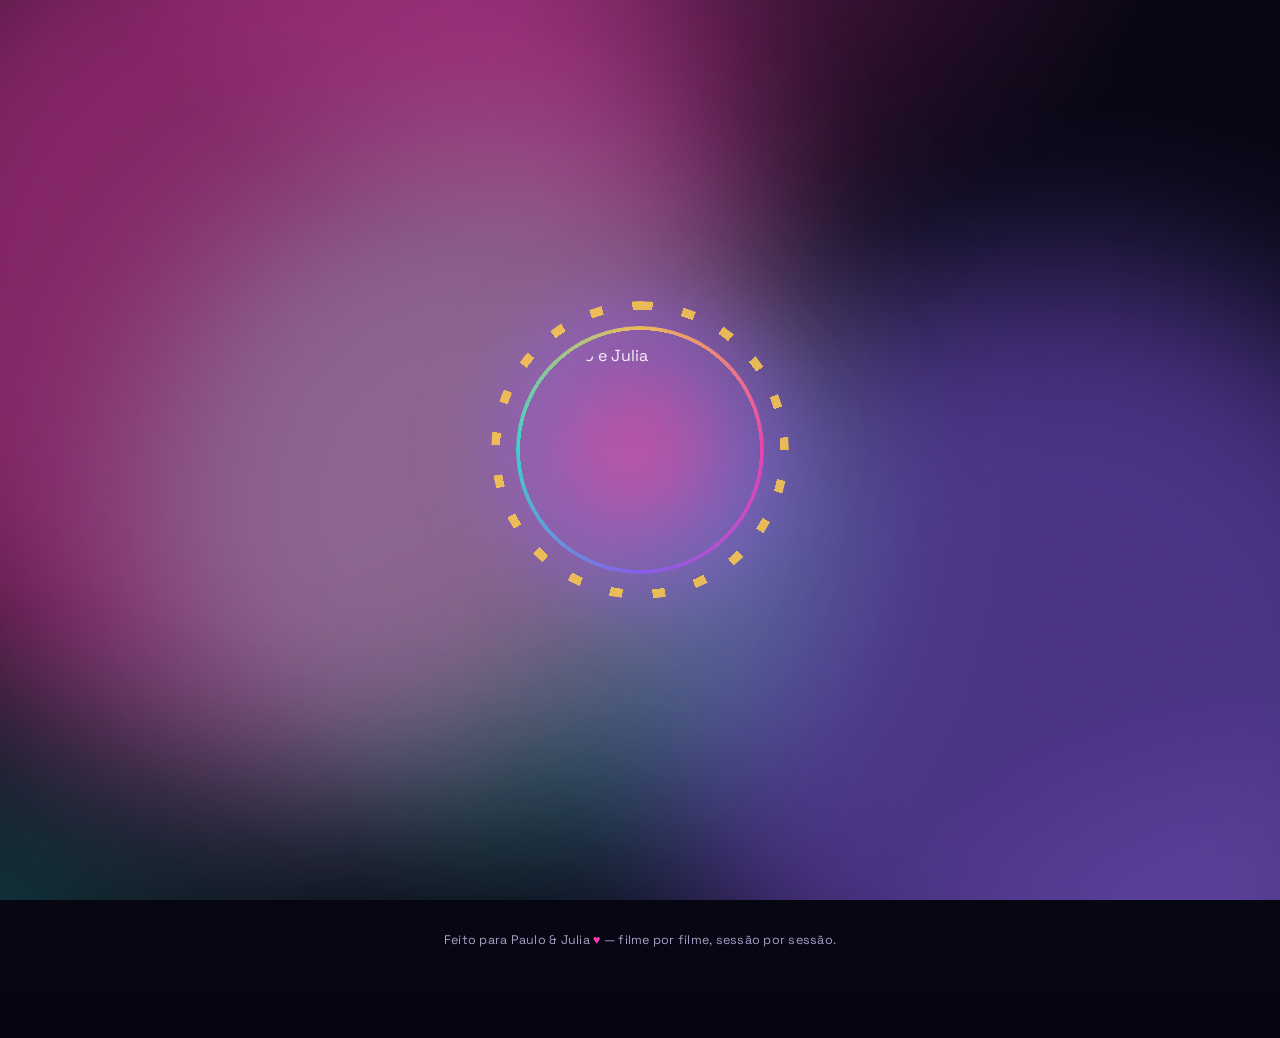
==== index.html @ 5d0167bd "Corrigir capa que nao aparecia na roleta da Nossa lista A roleta do "Nossa lista" (watchlist) nunca " ====
<!DOCTYPE html>
<html lang="pt-BR">
<head>
<meta charset="UTF-8">
<meta name="viewport" content="width=device-width, initial-scale=1.0, maximum-scale=1">
<title>Paulo & Julia — Diário de Cinema</title>
<meta name="apple-mobile-web-app-capable" content="yes">
<meta name="apple-mobile-web-app-status-bar-style" content="black-translucent">
<meta name="apple-mobile-web-app-title" content="Cinema P&J">
<meta name="mobile-web-app-capable" content="yes">
<meta name="theme-color" content="#060512">
<link rel="apple-touch-icon" href="icon.png">
<link rel="icon" type="image/png" href="icon.png">
<link rel="manifest" href="manifest.json">
<link rel="preconnect" href="https://fonts.googleapis.com">
<link rel="preconnect" href="https://fonts.gstatic.com" crossorigin>
<link href="https://fonts.googleapis.com/css2?family=Unbounded:wght@400;600;700;800;900&family=Space+Grotesk:wght@400;500;600;700&display=swap" rel="stylesheet">
<link rel="stylesheet" href="style.css?v=9">
</head>
<body>

<svg style="display:none" aria-hidden="true">
<defs>
<symbol id="i-book-open" viewBox="0 0 24 24">
  <path d="M12 5v16" />
  <path d="M20.001 19A2 2 0 0022 17V5a2 2 0 00-1.999-2L16 3.002A5 5 0 0012 5a5 5 0 00-4-2H4a2 2 0 00-2 2v12a2 2 0 001.999 2H8a5 5 0 014 2 5 5 0 014-2z" />
</symbol>
<symbol id="i-camera" viewBox="0 0 24 24">
  <path d="M13.997 4a2 2 0 0 1 1.76 1.05l.486.9A2 2 0 0 0 18.003 7H20a2 2 0 0 1 2 2v9a2 2 0 0 1-2 2H4a2 2 0 0 1-2-2V9a2 2 0 0 1 2-2h1.997a2 2 0 0 0 1.759-1.048l.489-.904A2 2 0 0 1 10.004 4z" />
  <circle cx="12" cy="13" r="3" />
</symbol>
<symbol id="i-check" viewBox="0 0 24 24">
  <path d="M20 6 9 17l-5-5" />
</symbol>
<symbol id="i-clapperboard" viewBox="0 0 24 24">
  <path d="m12.296 3.464 3.02 3.956" />
  <path d="M20.2 6 3 11l-.9-2.4c-.3-1.1.3-2.2 1.3-2.5l13.5-4c1.1-.3 2.2.3 2.5 1.3z" />
  <path d="M3 11h18v8a2 2 0 0 1-2 2H5a2 2 0 0 1-2-2z" />
  <path d="m6.18 5.276 3.1 3.899" />
</symbol>
<symbol id="i-cloud-off" viewBox="0 0 24 24">
  <path d="M10.94 5.274A7 7 0 0 1 15.71 10h1.79a4.5 4.5 0 0 1 4.222 6.057" />
  <path d="M18.796 18.81A4.5 4.5 0 0 1 17.5 19H9A7 7 0 0 1 5.79 5.78" />
  <path d="m2 2 20 20" />
</symbol>
<symbol id="i-cloud" viewBox="0 0 24 24">
  <path d="M17.5 19H9a7 7 0 1 1 6.71-9h1.79a4.5 4.5 0 1 1 0 9Z" />
</symbol>
<symbol id="i-compass" viewBox="0 0 24 24">
  <circle cx="12" cy="12" r="10" />
  <path d="m16.24 7.76-1.804 5.411a2 2 0 0 1-1.265 1.265L7.76 16.24l1.804-5.411a2 2 0 0 1 1.265-1.265z" />
</symbol>
<symbol id="i-dices" viewBox="0 0 24 24">
  <rect width="12" height="12" x="2" y="10" rx="2" ry="2" />
  <path d="m17.92 14 3.5-3.5a2.24 2.24 0 0 0 0-3l-5-4.92a2.24 2.24 0 0 0-3 0L10 6" />
  <path d="M6 18h.01" />
  <path d="M10 14h.01" />
  <path d="M15 6h.01" />
  <path d="M18 9h.01" />
</symbol>
<symbol id="i-drama" viewBox="0 0 24 24">
  <path d="M10 11h.01" />
  <path d="M14 6h.01" />
  <path d="M18 6h.01" />
  <path d="M6.5 13.1h.01" />
  <path d="M22 5c0 9-4 12-6 12s-6-3-6-12c0-2 2-3 6-3s6 1 6 3" />
  <path d="M17.4 9.9c-.8.8-2 .8-2.8 0" />
  <path d="M10.1 7.1C9 7.2 7.7 7.7 6 8.6c-3.5 2-4.7 3.9-3.7 5.6 4.5 7.8 9.5 8.4 11.2 7.4.9-.5 1.9-2.1 1.9-4.7" />
  <path d="M9.1 16.5c.3-1.1 1.4-1.7 2.4-1.4" />
</symbol>
<symbol id="i-eye" viewBox="0 0 24 24">
  <path d="M2.062 12.348a1 1 0 0 1 0-.696 10.75 10.75 0 0 1 19.876 0 1 1 0 0 1 0 .696 10.75 10.75 0 0 1-19.876 0" />
  <circle cx="12" cy="12" r="3" />
</symbol>
<symbol id="i-fingerprint" viewBox="0 0 24 24">
  <path d="M12 10a2 2 0 0 0-2 2c0 1.02-.1 2.51-.26 4" />
  <path d="M14 13.12c0 2.38 0 6.38-1 8.88" />
  <path d="M17.29 21.02c.12-.6.43-2.3.5-3.02" />
  <path d="M2 12a10 10 0 0 1 18-6" />
  <path d="M2 16h.01" />
  <path d="M21.8 16c.2-2 .131-5.354 0-6" />
  <path d="M5 19.5C5.5 18 6 15 6 12a6 6 0 0 1 .34-2" />
  <path d="M8.65 22c.21-.66.45-1.32.57-2" />
  <path d="M9 6.8a6 6 0 0 1 9 5.2v2" />
</symbol>
<symbol id="i-ghost" viewBox="0 0 24 24">
  <path d="M9 10h.01" />
  <path d="M15 10h.01" />
  <path d="M12 2a8 8 0 0 0-8 8v12l3-3 2.5 2.5L12 19l2.5 2.5L17 19l3 3V10a8 8 0 0 0-8-8z" />
</symbol>
<symbol id="i-heart" viewBox="0 0 24 24">
  <path d="M2 9.5a5.5 5.5 0 0 1 9.591-3.676.56.56 0 0 0 .818 0A5.49 5.49 0 0 1 22 9.5c0 2.29-1.5 4-3 5.5l-5.492 5.313a2 2 0 0 1-3 .019L5 15c-1.5-1.5-3-3.2-3-5.5" />
</symbol>
<symbol id="i-laugh" viewBox="0 0 24 24">
  <circle cx="12" cy="12" r="10" />
  <path d="M18 13a6 6 0 0 1-6 5 6 6 0 0 1-6-5h12Z" />
  <line x1="9" x2="9.01" y1="9" y2="9" />
  <line x1="15" x2="15.01" y1="9" y2="9" />
</symbol>
<symbol id="i-layout-grid" viewBox="0 0 24 24">
  <rect width="7" height="7" x="3" y="3" rx="1" />
  <rect width="7" height="7" x="14" y="3" rx="1" />
  <rect width="7" height="7" x="14" y="14" rx="1" />
  <rect width="7" height="7" x="3" y="14" rx="1" />
</symbol>
<symbol id="i-list" viewBox="0 0 24 24">
  <path d="M3 5h.01" />
  <path d="M3 12h.01" />
  <path d="M3 19h.01" />
  <path d="M8 5h13" />
  <path d="M8 12h13" />
  <path d="M8 19h13" />
</symbol>
<symbol id="i-music" viewBox="0 0 24 24">
  <path d="M9 18V5l12-2v13" />
  <circle cx="6" cy="18" r="3" />
  <circle cx="18" cy="16" r="3" />
</symbol>
<symbol id="i-notebook-pen" viewBox="0 0 24 24">
  <path d="M13.4 2H6a2 2 0 0 0-2 2v16a2 2 0 0 0 2 2h12a2 2 0 0 0 2-2v-7.4" />
  <path d="M2 6h4" />
  <path d="M2 10h4" />
  <path d="M2 14h4" />
  <path d="M2 18h4" />
  <path d="M21.378 5.626a1 1 0 1 0-3.004-3.004l-5.01 5.012a2 2 0 0 0-.506.854l-.837 2.87a.5.5 0 0 0 .62.62l2.87-.837a2 2 0 0 0 .854-.506z" />
</symbol>
<symbol id="i-palette" viewBox="0 0 24 24">
  <path d="M12 22a1 1 0 0 1 0-20 10 9 0 0 1 10 9 5 5 0 0 1-5 5h-2.25a1.75 1.75 0 0 0-1.4 2.8l.3.4a1.75 1.75 0 0 1-1.4 2.8z" />
  <circle cx="13.5" cy="6.5" r=".5" fill="currentColor" />
  <circle cx="17.5" cy="10.5" r=".5" fill="currentColor" />
  <circle cx="6.5" cy="12.5" r=".5" fill="currentColor" />
  <circle cx="8.5" cy="7.5" r=".5" fill="currentColor" />
</symbol>
<symbol id="i-pencil" viewBox="0 0 24 24">
  <path d="M21.174 6.812a1 1 0 0 0-3.986-3.987L3.842 16.174a2 2 0 0 0-.5.83l-1.321 4.352a.5.5 0 0 0 .623.622l4.353-1.32a2 2 0 0 0 .83-.497z" />
  <path d="m15 5 4 4" />
</symbol>
<symbol id="i-popcorn" viewBox="0 0 24 24">
  <path d="M18 8a2 2 0 0 0 0-4 2 2 0 0 0-4 0 2 2 0 0 0-4 0 2 2 0 0 0-4 0 2 2 0 0 0 0 4" />
  <path d="M10 22 9 8" />
  <path d="m14 22 1-14" />
  <path d="M20 8c.5 0 .9.4.8 1l-2.6 12c-.1.5-.7 1-1.2 1H7c-.6 0-1.1-.4-1.2-1L3.2 9c-.1-.6.3-1 .8-1Z" />
</symbol>
<symbol id="i-rocket" viewBox="0 0 24 24">
  <path d="M12 15v5s3.03-.55 4-2c1.08-1.62 0-5 0-5" />
  <path d="M4.5 16.5c-1.5 1.26-2 5-2 5s3.74-.5 5-2c.71-.84.7-2.13-.09-2.91a2.18 2.18 0 0 0-2.91-.09" />
  <path d="M9 12a22 22 0 0 1 2-3.95A12.88 12.88 0 0 1 22 2c0 2.72-.78 7.5-6 11a22.4 22.4 0 0 1-4 2z" />
  <path d="M9 12H4s.55-3.03 2-4c1.62-1.08 5 .05 5 .05" />
</symbol>
<symbol id="i-scale" viewBox="0 0 24 24">
  <path d="M12 3v18" />
  <path d="m19 8 3 8a5 5 0 0 1-6 0zV7" />
  <path d="M3 7h1a17 17 0 0 0 8-2 17 17 0 0 0 8 2h1" />
  <path d="m5 8 3 8a5 5 0 0 1-6 0zV7" />
  <path d="M7 21h10" />
</symbol>
<symbol id="i-shield" viewBox="0 0 24 24">
  <path d="M20 13c0 5-3.5 7.5-7.66 8.95a1 1 0 0 1-.67-.01C7.5 20.5 4 18 4 13V6a1 1 0 0 1 1-1c2 0 4.5-1.2 6.24-2.72a1.17 1.17 0 0 1 1.52 0C14.51 3.81 17 5 19 5a1 1 0 0 1 1 1z" />
</symbol>
<symbol id="i-sofa" viewBox="0 0 24 24">
  <path d="M20 9V6a2 2 0 0 0-2-2H6a2 2 0 0 0-2 2v3" />
  <path d="M2 16a2 2 0 0 0 2 2h16a2 2 0 0 0 2-2v-5a2 2 0 0 0-4 0v1.5a.5.5 0 0 1-.5.5h-11a.5.5 0 0 1-.5-.5V11a2 2 0 0 0-4 0z" />
  <path d="M4 18v2" />
  <path d="M20 18v2" />
  <path d="M12 4v9" />
</symbol>
<symbol id="i-sparkles" viewBox="0 0 24 24">
  <path d="M11.017 2.814a1 1 0 0 1 1.966 0l1.051 5.558a2 2 0 0 0 1.594 1.594l5.558 1.051a1 1 0 0 1 0 1.966l-5.558 1.051a2 2 0 0 0-1.594 1.594l-1.051 5.558a1 1 0 0 1-1.966 0l-1.051-5.558a2 2 0 0 0-1.594-1.594l-5.558-1.051a1 1 0 0 1 0-1.966l5.558-1.051a2 2 0 0 0 1.594-1.594z" />
  <path d="M20 2v4" />
  <path d="M22 4h-4" />
  <circle cx="4" cy="20" r="2" />
</symbol>
<symbol id="i-star" viewBox="0 0 24 24">
  <path d="M11.525 2.295a.53.53 0 0 1 .95 0l2.31 4.679a2.123 2.123 0 0 0 1.595 1.16l5.166.756a.53.53 0 0 1 .294.904l-3.736 3.638a2.123 2.123 0 0 0-.611 1.878l.882 5.14a.53.53 0 0 1-.771.56l-4.618-2.428a2.122 2.122 0 0 0-1.973 0L6.396 21.01a.53.53 0 0 1-.77-.56l.881-5.139a2.122 2.122 0 0 0-.611-1.879L2.16 9.795a.53.53 0 0 1 .294-.906l5.165-.755a2.122 2.122 0 0 0 1.597-1.16z" />
</symbol>
<symbol id="i-swords" viewBox="0 0 24 24">
  <polyline points="14.5 17.5 3 6 3 3 6 3 17.5 14.5" />
  <line x1="13" x2="19" y1="19" y2="13" />
  <line x1="16" x2="20" y1="16" y2="20" />
  <line x1="19" x2="21" y1="21" y2="19" />
  <polyline points="14.5 6.5 18 3 21 3 21 6 17.5 9.5" />
  <line x1="5" x2="9" y1="14" y2="18" />
  <line x1="7" x2="4" y1="17" y2="20" />
  <line x1="3" x2="5" y1="19" y2="21" />
</symbol>
<symbol id="i-triangle-alert" viewBox="0 0 24 24">
  <path d="m21.73 18-8-14a2 2 0 0 0-3.48 0l-8 14A2 2 0 0 0 4 21h16a2 2 0 0 0 1.73-3" />
  <path d="M12 9v4" />
  <path d="M12 17h.01" />
</symbol>
<symbol id="i-trophy" viewBox="0 0 24 24">
  <path d="M10 14.66V17a1 1 0 0 1-1 1 2 2 0 0 0-2 2v2" />
  <path d="M14 14.66V17a1 1 0 0 0 1 1 2 2 0 0 1 2 2v2" />
  <path d="M17.916 10H19.5A2.5 2.5 0 0 0 22 7.5V5a1 1 0 0 0-1-1h-3" />
  <path d="M4 22h16" />
  <path d="M6 9a6 6 0 0 0 12 0V3a1 1 0 0 0-1-1H7a1 1 0 0 0-1 1z" />
  <path d="M6.084 10H4.5A2.5 2.5 0 0 1 2 7.5V5a1 1 0 0 1 1-1h3" />
</symbol>
<symbol id="i-users" viewBox="0 0 24 24">
  <path d="M16 21v-2a4 4 0 0 0-4-4H6a4 4 0 0 0-4 4v2" />
  <path d="M16 3.128a4 4 0 0 1 0 7.744" />
  <path d="M22 21v-2a4 4 0 0 0-3-3.87" />
  <circle cx="9" cy="7" r="4" />
</symbol>
<symbol id="i-wand-2" viewBox="0 0 24 24">
  <path d="m21.64 3.64-1.28-1.28a1.21 1.21 0 0 0-1.72 0L2.36 18.64a1.21 1.21 0 0 0 0 1.72l1.28 1.28a1.2 1.2 0 0 0 1.72 0L21.64 5.36a1.2 1.2 0 0 0 0-1.72" />
  <path d="m14 7 3 3" />
  <path d="M5 6v4" />
  <path d="M19 14v4" />
  <path d="M10 2v2" />
  <path d="M7 8H3" />
  <path d="M21 16h-4" />
  <path d="M11 3H9" />
</symbol>
<symbol id="i-x" viewBox="0 0 24 24">
  <path d="M18 6 6 18" />
  <path d="m6 6 12 12" />
</symbol>
</defs>
</svg>

<div class="splash-screen" id="splashScreen">
  <div class="splash-glow-bg"><span></span><span></span><span></span></div>
  <div class="splash-grain"></div>

  <div class="splash-photo-wrap">
    <div class="splash-glow"></div>
    <div class="splash-sprocket-ring"></div>
    <div class="splash-spin-ring"></div>
    <img class="splash-photo" src="https://res.cloudinary.com/dam2gd3fj/image/upload/v1785766129/n%C3%B3s_tezcx6.png" alt="Paulo e Julia">
    <div class="splash-particles" id="splashParticles"></div>
  </div>
</div>

<div class="bg-scrim"></div>
<div class="aurora"><span></span><span></span><span></span></div>
<div class="grain"></div>
<div class="sparkles" id="sparkles"></div>

<div class="top-flare"></div>

<header>
  <div class="hero-photo-wrap">
    <div class="hero-glow"></div>
    <img class="hero-photo" src="https://res.cloudinary.com/dam2gd3fj/image/upload/v1785766129/n%C3%B3s_tezcx6.png" alt="Paulo e Julia">
    <div class="hero-particles" id="heroParticles"></div>
  </div>
  <h1><span class="hero-title-sub">Nosso registro</span><br>de filmes</h1>

  <div class="tabs" id="tabSwitcher">
    <button class="tab-btn" data-tab="diario"><svg class="icon"><use href="#i-notebook-pen"/></svg> Diário</button>
    <button class="tab-btn" data-tab="watchlist"><svg class="icon"><use href="#i-popcorn"/></svg> Ver</button>
    <button class="tab-btn" data-tab="roleta"><svg class="icon"><use href="#i-dices"/></svg> Roleta</button>
    <button class="tab-btn" data-tab="perfil"><svg class="icon"><use href="#i-users"/></svg> Nós</button>
  </div>
  <!-- <div class="cloud-status" id="cloudStatus">Conectando…</div> -->
</header>

<main>

<!-- ==================== ABA: DIÁRIO ==================== -->
<section class="tab-panel" id="panel-diario">
  <div class="stats-row stats-3">
    <div class="stat-tile">
      <div class="stat-num accent-cyan" id="dTotal">0</div>
      <div class="stat-lbl">Assistidos</div>
    </div>
    <div class="stat-tile">
      <div class="stat-num accent-gold" id="dAvgPaulo">—</div>
      <div class="stat-lbl">Média Paulo</div>
    </div>
    <div class="stat-tile">
      <div class="stat-num accent-magenta" id="dAvgJulia">—</div>
      <div class="stat-lbl">Média Julia</div>
    </div>
  </div>

  <div class="list-section">
    <div class="list-head">
      <div class="list-head-top">
        <h2>Filmes assistidos</h2>
        <div class="list-head-actions">
          <div class="view-toggle" id="diarioViewToggle">
            <button class="view-toggle-btn active" data-view="list" aria-label="Ver como lista"><svg class="icon"><use href="#i-list"/></svg></button>
            <button class="view-toggle-btn" data-view="mural" aria-label="Ver como mural"><svg class="icon"><use href="#i-layout-grid"/></svg></button>
          </div>
          <button class="add-btn" id="addMovieBtn">+ Novo filme</button>
        </div>
      </div>
      <input type="text" class="search" id="diarioSearch" placeholder="Buscar filme…">
      <div class="chip-row" id="diarioSortRow">
        <div class="toggle-chip active" data-sort="recent">Recentes</div>
        <div class="toggle-chip" data-sort="oldest">Mais antigos</div>
        <div class="toggle-chip" data-sort="best">Melhores notas</div>
        <div class="toggle-chip" data-sort="worst">Piores notas</div>
      </div>
      <div id="diarioGenreFilterRow" style="margin-top:10px;"></div>
    </div>
    <div class="movie-grid" id="diarioGrid"></div>
    <div class="empty-state" id="diarioEmpty">Nenhum filme por aqui ainda. Bora adicionar o primeiro?</div>
  </div>
</section>

<!-- ==================== ABA: QUERO VER ==================== -->
<section class="tab-panel" id="panel-watchlist" hidden>
  <div class="stats-row" style="grid-template-columns:1fr; max-width:280px;">
    <div class="stat-tile">
      <div class="stat-num" id="wTotal">0</div>
      <div class="stat-lbl">Na lista pra ver</div>
    </div>
  </div>

  <div class="list-section">
    <div class="list-head">
      <div class="list-head-top">
        <h2>Quero ver</h2>
        <div class="list-head-actions">
          <div class="view-toggle" id="watchlistViewToggle">
            <button class="view-toggle-btn active" data-view="list" aria-label="Ver como lista"><svg class="icon"><use href="#i-list"/></svg></button>
            <button class="view-toggle-btn" data-view="mural" aria-label="Ver como mural"><svg class="icon"><use href="#i-layout-grid"/></svg></button>
          </div>
          <button class="add-btn" id="addWatchlistBtn">+ Adicionar</button>
        </div>
      </div>
      <input type="text" class="search" id="watchlistSearch" placeholder="Buscar filme…">
      <div id="watchlistGenreFilterRow" style="margin-top:10px;"></div>
    </div>
    <div class="movie-grid" id="watchlistGrid"></div>
    <div class="empty-state" id="watchlistEmpty">Nada guardado ainda. Viu alguma indicação boa? Adiciona aqui pra não esquecer.</div>
  </div>
</section>

<!-- ==================== ABA: ROLETA DO OSCAR ==================== -->
<section class="tab-panel" id="panel-roleta" hidden>
  <div class="tabs tabs-sub" id="rouletteModeSwitch">
    <button class="mode-btn" data-mode="oscar"><svg class="icon"><use href="#i-trophy"/></svg> Oscar</button>
    <button class="mode-btn" data-mode="watchlist"><svg class="icon"><use href="#i-popcorn"/></svg> Nossa lista</button>
  </div>

  <div id="oscarRouletteMode">
  <div class="stats-row">
    <div class="stat-tile">
      <div class="stat-num" id="prog-total-num">56</div>
      <div class="stat-lbl">Vencedores</div>
    </div>
    <div class="stat-tile">
      <div class="stat-num"><em class="accent-cyan" id="prog-count">0</em></div>
      <div class="stat-lbl">Assistidos</div>
    </div>
  </div>
  <div class="progress-wrap">
    <div class="progress-track"><div class="progress-fill" id="prog-fill"></div></div>
  </div>

  <div class="stage">
    <div class="wheel-area">
      <div class="wheel-halo" id="wheelHalo"></div>
      <svg class="pointer" viewBox="0 0 34 38" fill="none">
        <path d="M17 38L0 8H34L17 38Z" fill="url(#pg)"/>
        <defs><linearGradient id="pg" x1="17" y1="8" x2="17" y2="38"><stop stop-color="#ffcc4d"/><stop offset="1" stop-color="#ff3fb0"/></linearGradient></defs>
        <circle cx="17" cy="6" r="5" fill="#ffcc4d" stroke="#4c1d95" stroke-width="1.5"/>
      </svg>
      <div class="wheel-outer">
        <div class="wheel-spin-wrap" id="wheelWrap">
          <canvas id="wheelCanvas"></canvas>
        </div>
      </div>
      <div class="hub"></div>
    </div>

    <button class="spin-btn" id="spinBtn">Girar a roleta</button>
    <div class="spin-options">
      <div>
        <label class="pending-toggle">
          <input type="checkbox" id="onlyPendingToggle">
          Sortear só entre os pendentes
        </label>
        <div class="pending-hint" id="pendingHint" style="display:none;"><svg class="icon"><use href="#i-sparkles"/></svg> Vocês já viram tudo — sorteando entre todos de novo!</div>
      </div>
    </div>

    <div class="result" id="resultCard">
      <div class="r-year" id="rYear">—</div>
      <div class="r-title" id="rTitle">Gire para descobrir o filme da noite</div>
      <div class="r-tag" id="rTag"></div>
      <div class="r-media" id="rMedia"></div>
      <div class="r-actions" id="rActions" style="display:none;">
        <button class="r-btn mark-ok" id="rMark">Marcar como assistido</button>
      </div>
    </div>
  </div>

  <div class="list-section">
    <div class="list-head">
      <h2>Vencedores desde 1970</h2>
      <input type="text" class="search" id="searchInput" placeholder="Buscar filme ou ano…">
      <div class="chip-row" id="decadeRow"></div>
      <div class="chip-row">
        <div class="toggle-chip" id="filterPending">Só pendentes</div>
        <div class="toggle-chip" id="filterDone">Só assistidos</div>
      </div>
    </div>
    <div class="movie-grid" id="movieGrid"></div>
    <div class="empty-state" id="emptyState">Nenhum filme encontrado por aqui.</div>
  </div>
  </div>

  <div id="watchlistRouletteMode" hidden>
    <div class="profile-intro" style="margin-top:14px;">
      <p>Escolha um ou mais gêneros (ou deixe todos) e gire entre os filmes que vocês guardaram pra ver.</p>
    </div>
    <div class="chip-row" id="wrGenreChips" style="max-width:640px; margin:10px auto 0; justify-content:center;"></div>
    <div class="pending-hint" id="wrPoolHint" style="text-align:center; margin-top:8px;"></div>

    <div id="wrHasItems">
      <div class="stage">
        <div class="wheel-area">
          <div class="wheel-halo" id="wrWheelHalo"></div>
          <svg class="pointer" viewBox="0 0 34 38" fill="none">
            <path d="M17 38L0 8H34L17 38Z" fill="url(#pg2)"/>
            <defs><linearGradient id="pg2" x1="17" y1="8" x2="17" y2="38"><stop stop-color="#ffcc4d"/><stop offset="1" stop-color="#ff3fb0"/></linearGradient></defs>
            <circle cx="17" cy="6" r="5" fill="#ffcc4d" stroke="#4c1d95" stroke-width="1.5"/>
          </svg>
          <div class="wheel-outer">
            <div class="wheel-spin-wrap" id="wrWheelWrap">
              <canvas id="wrWheelCanvas"></canvas>
            </div>
          </div>
          <div class="hub"></div>
        </div>

        <button class="spin-btn" id="wrSpinBtn">Girar</button>

        <div class="result" id="wrResultCard">
          <div class="r-year" id="wrGenreTag">—</div>
          <div class="r-title" id="wrTitle">Gire para descobrir o próximo filme</div>
          <div class="r-media" id="wrMedia"></div>
          <div class="r-actions" id="wrActions" style="display:none;">
            <button class="r-btn mark-ok" id="wrMarkWatched"><svg class="icon"><use href="#i-check"/></svg> Já assisti</button>
            <button class="r-btn" id="wrSpinAgain"><svg class="icon"><use href="#i-dices"/></svg> Girar de novo</button>
          </div>
        </div>
      </div>
    </div>
    <div class="empty-state" id="wrEmptyState">Nenhum filme guardado com esses gêneros ainda. Adiciona alguns na aba "Quero ver" primeiro.</div>
  </div>
</section>

<!-- ==================== ABA: NÓS (perfil do casal) ==================== -->
<section class="tab-panel" id="panel-perfil" hidden>
  <div class="profile-intro">
    <div class="profile-heart"><svg class="icon"><use href="#i-heart"/></svg></div>
    <p>O que a gente descobriu assistindo filme atrás de filme.</p>
  </div>

  <div class="stats-row stats-4">
    <div class="stat-tile">
      <div class="stat-num accent-cyan" id="pTotal">0</div>
      <div class="stat-lbl">Filmes juntos</div>
    </div>
    <div class="stat-tile">
      <div class="stat-num accent-violet" id="pAvg">—</div>
      <div class="stat-lbl">Média do casal</div>
    </div>
    <div class="stat-tile">
      <div class="stat-num" id="pTopGenre">—</div>
      <div class="stat-lbl">Gênero favorito</div>
    </div>
    <div class="stat-tile">
      <div class="stat-num" id="pCritico">—</div>
      <div class="stat-lbl">Mais crítico(a)</div>
    </div>
  </div>

  <div class="profile-section">
    <h2 class="profile-section-title"><svg class="icon"><use href="#i-trophy"/></svg> Top 5 melhores filmes</h2>
    <div class="profile-top-filter" id="profileTopFilter">
      <button class="mode-btn active" data-who="geral">Geral</button>
      <button class="mode-btn" data-who="paulo">Paulo</button>
      <button class="mode-btn" data-who="julia">Julia</button>
    </div>
    <div id="profileTopList"></div>
  </div>

  <div class="profile-section">
    <h2 class="profile-section-title"><svg class="icon"><use href="#i-scale"/></svg> Onde mais discordamos</h2>
    <div id="profileClashList"></div>
  </div>

  <div class="profile-section" style="margin-bottom:60px;">
    <h2 class="profile-section-title"><svg class="icon"><use href="#i-clapperboard"/></svg> Filmes por gênero</h2>
    <div id="profileGenreBars"></div>
  </div>
</section>

</main>

<!-- ==================== MODAL: adicionar/editar filme do Diário ==================== -->
<div class="modal-overlay" id="diarioModalOverlay">
  <div class="modal-card">
    <div class="modal-close" id="diarioModalClose"><svg class="icon"><use href="#i-x"/></svg></div>
    <div class="modal-eyebrow" id="diarioModalEyebrow">Novo filme</div>

    <div class="poster-upload">
      <div class="poster-upload-preview" id="diarioPosterPreview"><div class="r-poster-placeholder"><svg class="icon"><use href="#i-clapperboard"/></svg></div></div>
      <div class="poster-upload-actions">
        <label class="poster-upload-btn">
          <svg class="icon"><use href="#i-camera"/></svg> Trocar capa
          <input type="file" accept="image/*" id="diarioPosterFile" hidden>
        </label>
        <button type="button" class="poster-upload-clear" id="diarioPosterClear" style="display:none;">remover capa enviada</button>
      </div>
    </div>

    <input type="text" class="search diario-title-input" id="diarioTitleInput" placeholder="Nome do filme">
    <div class="dup-warning" id="diarioDupWarning" style="display:none;"><svg class="icon"><use href="#i-triangle-alert"/></svg> Esse filme já está no seu Diário.</div>

    <span class="field-label">Onde assistiram</span>
    <div class="chip-row" style="padding-top:0;">
      <div class="toggle-chip" id="whereCinema"><svg class="icon"><use href="#i-clapperboard"/></svg> Cinema</div>
      <div class="toggle-chip" id="whereCasa"><svg class="icon"><use href="#i-sofa"/></svg> Casa</div>
    </div>

    <span class="field-label">Categoria</span>
    <div id="diarioGenreRow"></div>

    <div class="rate-row" style="margin-top:18px;">
      <label><span class="rate-dot p"></span>Nota do Paulo</label>
      <div class="rate-input-wrap">
        <input type="number" class="rate-input" id="diarioRatePaulo" min="0" max="10" step="0.5" placeholder="—">
        <span class="rate-sub">/ 10</span>
      </div>
    </div>
    <div class="rate-row">
      <label><span class="rate-dot j"></span>Nota da Julia</label>
      <div class="rate-input-wrap">
        <input type="number" class="rate-input" id="diarioRateJulia" min="0" max="10" step="0.5" placeholder="—">
        <span class="rate-sub">/ 10</span>
      </div>
    </div>

    <span class="field-label">O que vocês acharam</span>
    <textarea class="diario-textarea" id="diarioObsInput" rows="4" placeholder="Resuminho breve do filme…"></textarea>

    <div class="modal-actions">
      <button class="modal-save" id="diarioModalSave">Salvar filme</button>
      <button class="modal-remove" id="diarioModalRemove" style="display:none;">Remover do diário</button>
    </div>
  </div>
</div>

<!-- ==================== MODAL: adicionar/editar item da watchlist ==================== -->
<div class="modal-overlay" id="watchlistModalOverlay">
  <div class="modal-card">
    <div class="modal-close" id="watchlistModalClose"><svg class="icon"><use href="#i-x"/></svg></div>
    <div class="modal-eyebrow" id="watchlistModalEyebrow">Novo filme pra ver</div>

    <div class="poster-upload">
      <div class="poster-upload-preview" id="watchlistPosterPreview"><div class="r-poster-placeholder"><svg class="icon"><use href="#i-popcorn"/></svg></div></div>
      <div class="poster-upload-actions">
        <label class="poster-upload-btn">
          <svg class="icon"><use href="#i-camera"/></svg> Trocar capa
          <input type="file" accept="image/*" id="watchlistPosterFile" hidden>
        </label>
        <button type="button" class="poster-upload-clear" id="watchlistPosterClear" style="display:none;">remover capa enviada</button>
      </div>
    </div>

    <input type="text" class="search diario-title-input" id="watchlistTitleInput" placeholder="Nome do filme">
    <div class="dup-warning" id="watchlistDupWarning" style="display:none;"><svg class="icon"><use href="#i-triangle-alert"/></svg> Esse filme já está na sua lista.</div>

    <span class="field-label">Categoria</span>
    <div id="watchlistGenreRow"></div>

    <span class="field-label">Sobre o que é / por que quer ver</span>
    <textarea class="diario-textarea" id="watchlistDescInput" rows="4" placeholder="Do que se trata, onde viu a indicação…"></textarea>

    <div class="modal-actions">
      <button class="modal-save" id="watchlistModalSave">Salvar na lista</button>
      <button class="modal-mark-watched" id="watchlistMarkWatched" style="display:none;"><svg class="icon"><use href="#i-check"/></svg> Já assisti — mover pro Diário</button>
      <button class="modal-remove" id="watchlistModalRemove" style="display:none;">Remover da lista</button>
    </div>
  </div>
</div>

<!-- ==================== TELA DE LEITURA DO FILME ==================== -->
<div class="modal-overlay" id="movieViewOverlay">
  <div class="modal-card view-card">
    <div class="modal-close" id="movieViewClose"><svg class="icon"><use href="#i-x"/></svg></div>

    <div class="view-photo" id="movieViewPhoto"></div>

    <div class="view-body">
      <div class="view-genres" id="movieViewGenres"></div>
      <h2 class="view-title" id="movieViewTitle"></h2>
      <div class="view-meta" id="movieViewMeta"></div>

      <div class="view-rating" id="movieViewRating" style="display:none;">
        <div class="view-rating-item">
          <span class="rate-dot p"></span>
          <span>Paulo</span>
          <strong id="movieViewRatingPaulo">—</strong>
        </div>
        <div class="view-rating-item">
          <span class="rate-dot j"></span>
          <span>Julia</span>
          <strong id="movieViewRatingJulia">—</strong>
        </div>
      </div>

      <div class="view-section" id="movieViewObsSection">
        <h3><svg class="icon"><use href="#i-book-open"/></svg> <span id="movieViewObsTitle">Nossa resenha</span></h3>
        <p id="movieViewObsText"></p>
      </div>

      <div class="modal-actions">
        <button class="modal-mark-watched" id="movieViewMarkWatchedBtn" style="display:none;"><svg class="icon"><use href="#i-check"/></svg> Já assisti — mover pro Diário</button>
        <button class="modal-save view-edit-btn" id="movieViewEditBtn"><svg class="icon"><use href="#i-pencil"/></svg> Editar</button>
      </div>
    </div>
  </div>
</div>

<button class="fab" id="fabSpin" aria-label="Girar a roleta"><svg class="icon"><use href="#i-dices"/></svg></button>

<footer>
  Feito para Paulo &amp; Julia <span class="heart">♥</span> — filme por filme, sessão por sessão.
</footer>

<script type="module" src="app.js?v=8"></script>
</body>
</html>
---- style.css ----
:root{
    --bg:#060512;
    --bg-2:#0b0920;
    --panel:rgba(255,255,255,.045);
    --panel-2:rgba(255,255,255,.075);
    --line:rgba(255,255,255,.1);
    --violet:#8b5cf6;
    --violet-deep:#4c1d95;
    --magenta:#ff3fb0;
    --magenta-deep:#831859;
    --cyan:#2fe6d1;
    --gold:#ffcc4d;
    --text:#f5f2ff;
    --muted:#a79fc6;
    --ok:#2fe6a8;
    --danger:#ff6b81;
    --radius:20px;

    /* curvas customizadas — o easing padrão do CSS é fraco demais pra
       parecer intencional; ease-out pra entradas, ease-in-out pra
       elementos já na tela se movendo de A pra B */
    --ease-out: cubic-bezier(.23,1,.32,1);
    --ease-in-out: cubic-bezier(.77,0,.175,1);
  }
  *{box-sizing:border-box;}
  html,body{margin:0;padding:0;}

  /* ---------- Ícones (Lucide, via sprite inline em index.html) ---------- */
  .icon{
    width:1em;
    height:1em;
    display:inline-block;
    vertical-align:-0.15em;
    fill:none;
    stroke:currentColor;
    stroke-width:2;
    stroke-linecap:round;
    stroke-linejoin:round;
    flex-shrink:0;
  }
  html{scroll-behavior:smooth; overflow-x:hidden; overscroll-behavior-x:none;}
  body{
    background:var(--bg) url("https://res.cloudinary.com/dam2gd3fj/image/upload/v1785772320/background-mobile_u8yeyv.png") top center / cover no-repeat scroll;
    color:var(--text);
    font-family:'Space Grotesk',sans-serif;
    min-height:100vh;
    -webkit-font-smoothing:antialiased;
    position:relative;
    overflow-x:hidden;
    overscroll-behavior-x:none;
    max-width:100vw;
  }
  ::selection{background:var(--magenta); color:#0a0512;}

  /* ---------- Splash screen: só a logo, animação e fundo ---------- */
  .splash-screen{
    position:fixed;
    inset:0;
    z-index:300;
    overflow:hidden;
    background:
      radial-gradient(ellipse 900px 600px at 50% -10%, rgba(255,63,176,.32), transparent 60%),
      radial-gradient(ellipse 700px 500px at 100% 110%, rgba(139,92,246,.28), transparent 60%),
      radial-gradient(ellipse 600px 500px at 0% 100%, rgba(47,230,209,.18), transparent 60%),
      var(--bg);
    display:flex;
    align-items:center;
    justify-content:center;
    transition:opacity .7s ease, visibility .7s ease;
  }
  .splash-screen.hide{opacity:0; visibility:hidden; pointer-events:none;}

  .splash-glow-bg{position:absolute; inset:0; pointer-events:none; overflow:hidden;}
  .splash-glow-bg span{
    position:absolute;
    border-radius:50%;
    filter:blur(90px);
    opacity:.5;
    mix-blend-mode:screen;
    animation:splash-blob-drift 7s ease-in-out infinite alternate;
  }
  .splash-glow-bg span:nth-child(1){width:75vmax; height:75vmax; background:var(--magenta); top:-20%; left:-15%; animation-duration:8s;}
  .splash-glow-bg span:nth-child(2){width:65vmax; height:65vmax; background:var(--violet); bottom:-22%; right:-15%; animation-duration:6.5s; animation-delay:-2.5s;}
  .splash-glow-bg span:nth-child(3){width:55vmax; height:55vmax; background:var(--cyan); bottom:5%; left:10%; opacity:.32; animation-duration:9s; animation-delay:-4.5s;}
  @keyframes splash-blob-drift{
    0%{ transform:translate(0,0) scale(1); }
    100%{ transform:translate(6%,7%) scale(1.18); }
  }
  .splash-grain{
    position:absolute; inset:0;
    opacity:.05;
    mix-blend-mode:overlay;
    pointer-events:none;
    background-image:url("data:image/svg+xml;utf8,<svg xmlns='http://www.w3.org/2000/svg' width='140' height='140'><filter id='n'><feTurbulence type='fractalNoise' baseFrequency='0.9' numOctaves='2' stitchTiles='stitch'/></filter><rect width='100%25' height='100%25' filter='url(%23n)'/></svg>");
  }

  .splash-photo-wrap{
    position:relative;
    z-index:2;
    width:min(52vw, 210px);
    aspect-ratio:1/1;
    display:flex;
    align-items:center;
    justify-content:center;
  }
  .splash-glow{
    position:absolute;
    inset:-38%;
    border-radius:50%;
    background:radial-gradient(circle, rgba(255,63,176,.55), rgba(139,92,246,.36) 45%, transparent 72%);
    filter:blur(28px);
    opacity:0;
    animation:
      splash-glow-in 1s ease .1s forwards,
      hero-glow-pulse 2.2s ease-in-out 1.1s infinite;
  }
  @keyframes splash-glow-in{ to{ opacity:1; } }

  .splash-sprocket-ring{
    position:absolute;
    inset:-21%;
    border-radius:50%;
    background:repeating-conic-gradient(var(--gold) 0deg 5deg, transparent 5deg 17deg);
    -webkit-mask:radial-gradient(farthest-side, transparent calc(100% - 9px), #000 calc(100% - 9px));
    mask:radial-gradient(farthest-side, transparent calc(100% - 9px), #000 calc(100% - 9px));
    opacity:0;
    animation:
      splash-ring-in .5s ease .35s forwards,
      splash-spin 9s linear infinite;
  }
  .splash-spin-ring{
    position:absolute;
    inset:-9%;
    border-radius:50%;
    background:conic-gradient(from 0deg, var(--gold), var(--magenta), var(--violet), var(--cyan), var(--gold));
    -webkit-mask:radial-gradient(farthest-side, transparent calc(100% - 4px), #000 calc(100% - 4px));
    mask:radial-gradient(farthest-side, transparent calc(100% - 4px), #000 calc(100% - 4px));
    opacity:0;
    animation:
      splash-ring-in .5s ease .45s forwards,
      splash-spin-reverse 1.8s linear infinite;
  }
  @keyframes splash-ring-in{ to{ opacity:.85; } }
  @keyframes splash-spin{ to{ transform:rotate(360deg); } }
  @keyframes splash-spin-reverse{ to{ transform:rotate(-360deg); } }

  .splash-photo{
    position:relative;
    width:100%;
    height:100%;
    object-fit:cover;
    border-radius:50%;
    display:block;
    opacity:0;
    transform:scale(1.2);
    filter:blur(16px) drop-shadow(0 20px 34px rgba(0,0,0,.55));
    clip-path:circle(0% at 50% 50%);
    animation:
      splash-photo-reveal 1.3s cubic-bezier(.16,.84,.32,1) .3s forwards,
      hero-float 3s ease-in-out 1.7s infinite;
  }
  @keyframes splash-photo-reveal{
    0%{ opacity:0; transform:scale(1.2); filter:blur(16px) drop-shadow(0 20px 34px rgba(0,0,0,.55)); clip-path:circle(0% at 50% 50%); }
    35%{ opacity:1; }
    100%{ opacity:1; transform:scale(1); filter:blur(0) drop-shadow(0 20px 34px rgba(0,0,0,.55)); clip-path:circle(52% at 50% 50%); }
  }
  .splash-particles{position:absolute; inset:-40%; pointer-events:none; z-index:3;}

  @media (prefers-reduced-motion: reduce){
    .splash-glow, .splash-glow-bg span, .splash-sprocket-ring, .splash-spin-ring{
      animation:none !important;
      opacity:1;
    }
    .splash-photo{
      animation:none !important;
      opacity:1;
      transform:none;
      filter:drop-shadow(0 20px 34px rgba(0,0,0,.55));
      clip-path:circle(52% at 50% 50%);
    }
  }

  /* ---------- Ambient background: aurora blobs + grain ---------- */
  .bg-scrim{
    position:fixed;
    inset:0;
    z-index:0;
    pointer-events:none;
    background:linear-gradient(180deg, rgba(6,5,18,.55) 0%, rgba(6,5,18,.78) 45%, rgba(6,5,18,.9) 100%);
  }
  .aurora{position:fixed; inset:0; z-index:0; overflow:hidden; pointer-events:none;}
  .aurora span{
    position:absolute;
    border-radius:50%;
    filter:blur(70px);
    opacity:.45;
    mix-blend-mode:screen;
    animation:drift 16s ease-in-out infinite alternate;
  }
  .aurora span:nth-child(1){width:60vw; height:60vw; max-width:520px; max-height:520px; background:var(--violet); top:-18%; left:-14%; animation-duration:19s;}
  .aurora span:nth-child(2){width:55vw; height:55vw; max-width:480px; max-height:480px; background:var(--magenta); top:30%; right:-20%; animation-duration:14s; animation-delay:-4s;}
  .aurora span:nth-child(3){width:45vw; height:45vw; max-width:400px; max-height:400px; background:var(--cyan); bottom:-16%; left:8%; opacity:.28; animation-duration:22s; animation-delay:-9s;}
  @keyframes drift{
    0%{transform:translate(0,0) scale(1);}
    100%{transform:translate(6%,8%) scale(1.15);}
  }
  .grain{
    position:fixed; inset:-10%; z-index:1; pointer-events:none; opacity:.05; mix-blend-mode:overlay;
    background-image:url("data:image/svg+xml;utf8,<svg xmlns='http://www.w3.org/2000/svg' width='140' height='140'><filter id='n'><feTurbulence type='fractalNoise' baseFrequency='0.9' numOctaves='2' stitchTiles='stitch'/></filter><rect width='100%25' height='100%25' filter='url(%23n)'/></svg>");
  }
  .sparkles{position:fixed; inset:0; z-index:1; pointer-events:none; overflow:hidden;}
  .sparkle{
    position:absolute;
    width:3px; height:3px;
    border-radius:50%;
    opacity:0;
    box-shadow:0 0 6px 1px currentColor;
    animation:twinkle 4s ease-in-out infinite;
  }
  @keyframes twinkle{
    0%,100%{opacity:0; transform:scale(.6);}
    50%{opacity:.85; transform:scale(1.5);}
  }
  .flare-burst{
    position:fixed;
    width:10px; height:10px;
    border-radius:50%;
    background:radial-gradient(circle, rgba(255,255,255,.95), rgba(255,204,77,.6) 40%, transparent 72%);
    pointer-events:none;
    z-index:79;
    transform:translate(-50%,-50%) scale(0);
    animation:flare-pop .65s ease-out forwards;
  }
  @keyframes flare-pop{
    0%{transform:translate(-50%,-50%) scale(0); opacity:1;}
    55%{opacity:.9;}
    100%{transform:translate(-50%,-50%) scale(20); opacity:0;}
  }

  main, header, footer{position:relative; z-index:2;}

  /* ---------- Faixa decorativa (sem texto) ---------- */
  .top-flare{
    height:3px;
    background:linear-gradient(90deg, var(--violet), var(--magenta), var(--gold), var(--cyan), var(--violet));
    background-size:300% 100%;
    animation:flare-sweep 6s linear infinite;
  }
  @keyframes flare-sweep{
    0%{background-position:0% 0;}
    100%{background-position:300% 0;}
  }

  /* ---------- Header ---------- */
  header{
    padding:34px 18px 18px;
    text-align:center;
    max-width:760px;
    margin:0 auto;
  }

  /* ---------- Foto do casal (hero) ---------- */
  .hero-photo-wrap{
    position:relative;
    width:min(46vw, 176px);
    aspect-ratio:1/1;
    margin:0 auto 6px;
    display:flex;
    align-items:center;
    justify-content:center;
  }
  .hero-glow{
    position:absolute;
    inset:-22%;
    border-radius:50%;
    background:radial-gradient(circle, rgba(255,63,176,.4), rgba(139,92,246,.28) 45%, transparent 72%);
    filter:blur(20px);
    animation:hero-glow-pulse 4s ease-in-out infinite;
  }
  @keyframes hero-glow-pulse{
    0%,100%{transform:scale(1); opacity:.7;}
    50%{transform:scale(1.14); opacity:1;}
  }
  .hero-photo{
    position:relative;
    width:100%;
    height:100%;
    object-fit:contain;
    filter:drop-shadow(0 16px 26px rgba(0,0,0,.5));
    animation:hero-float 5s ease-in-out infinite;
  }
  @keyframes hero-float{
    0%,100%{transform:translateY(0) rotate(-2deg);}
    50%{transform:translateY(-10px) rotate(2deg);}
  }
  .hero-particles{position:absolute; inset:-35%; pointer-events:none;}
  .hero-particle{
    position:absolute;
    width:5px; height:5px;
    border-radius:50%;
    opacity:0;
    box-shadow:0 0 8px 1px currentColor;
    animation:hero-particle-float 3s ease-in infinite;
  }
  @keyframes hero-particle-float{
    0%{opacity:0; transform:translate(0,0) scale(.4);}
    18%{opacity:1;}
    100%{opacity:0; transform:translate(var(--px), var(--py)) scale(1.3);}
  }
  @media (min-width:600px){ .hero-photo-wrap{width:200px;} }
  @media (min-width:900px){ .hero-photo-wrap{width:224px;} }

  h1{
    font-family:'Unbounded',sans-serif;
    font-weight:900;
    font-size:clamp(26px,8vw,46px);
    line-height:1.05;
    margin:0;
    letter-spacing:-.01em;
    text-transform:uppercase;
    background:linear-gradient(100deg, var(--gold) 0%, var(--magenta) 30%, var(--violet) 55%, var(--cyan) 75%, var(--gold) 100%);
    background-size:300% 100%;
    -webkit-background-clip:text;
    background-clip:text;
    -webkit-text-fill-color:transparent;
    animation:title-gradient 7s linear infinite;
  }
  .hero-title-sub{
    display:inline-block;
    font-size:.6em;
  }
  @keyframes title-gradient{
    0%{background-position:0% 50%;}
    100%{background-position:300% 50%;}
  }

  .scroll-hint{
    margin:22px auto 0;
    width:26px; height:26px;
    border-radius:50%;
    border:1px solid var(--line);
    display:flex;
    align-items:center;
    justify-content:center;
    color:var(--muted);
    font-size:13px;
    animation:scroll-hint-bounce 1.8s ease-in-out infinite;
  }
  @keyframes scroll-hint-bounce{
    0%,100%{transform:translateY(0); opacity:.6;}
    50%{transform:translateY(5px); opacity:1;}
  }

  /* ---------- Tabs ---------- */
  .tabs{
    display:flex;
    gap:6px;
    max-width:476px;
    margin:24px auto 0;
    padding:0 18px;
    box-sizing:border-box;
  }
  .tab-btn, .mode-btn{
    flex:1;
    min-width:0;
    display:inline-flex;
    align-items:center;
    justify-content:center;
    gap:6px;
    font-family:'Space Grotesk',sans-serif;
    font-size:12px;
    font-weight:600;
    letter-spacing:0;
    padding:11px 6px;
    border-radius:12px;
    border:1px solid var(--line);
    background:var(--panel);
    color:var(--muted);
    cursor:pointer;
    transition:background 220ms var(--ease-out), color 220ms var(--ease-out), border-color 220ms var(--ease-out), transform 140ms var(--ease-out);
    white-space:nowrap;
    overflow:hidden;
    text-overflow:ellipsis;
  }
  .tab-btn:active, .mode-btn:active{transform:scale(.96);}
  .tab-btn.active, .mode-btn.active{
    background:linear-gradient(100deg, var(--gold), var(--magenta) 70%, var(--violet));
    color:#0a0512;
    border:none;
    font-weight:700;
  }
  @media (min-width:420px){
    .tab-btn, .mode-btn{font-size:12.5px; padding:12px 8px;}
  }
  .tabs-sub{max-width:360px; margin:0 auto; padding:0 18px; box-sizing:border-box;}
  .tabs-sub .mode-btn{padding:9px 8px; font-size:11.5px;}
  .profile-top-filter{display:flex; gap:8px; margin-bottom:14px;}
  .profile-top-filter .mode-btn{flex:none; padding:8px 16px; font-size:12px;}
  .cloud-status{
    margin:14px auto 0;
    font-size:11px;
    color:var(--muted);
    text-align:center;
    letter-spacing:.02em;
  }
  .cloud-status.cloud-on{color:var(--cyan);}
  .cloud-status.cloud-off{color:var(--danger);}
  .cloud-toast{
    position:fixed;
    left:50%;
    bottom:86px;
    transform:translateX(-50%) translateY(14px);
    background:rgba(20,10,30,.96);
    border:1px solid var(--danger);
    color:var(--text);
    font-size:12.5px;
    line-height:1.4;
    padding:11px 18px;
    border-radius:12px;
    z-index:90;
    opacity:0;
    pointer-events:none;
    transition:opacity 250ms var(--ease-out), transform 250ms var(--ease-out);
    max-width:88vw;
    text-align:center;
    box-shadow:0 14px 30px -10px rgba(0,0,0,.6);
  }
  .cloud-toast.show{opacity:1; transform:translateX(-50%) translateY(0);}
  .sound-toggle{
    margin:12px auto 0;
    width:32px; height:32px;
    border-radius:50%;
    border:1px solid var(--line);
    background:var(--panel);
    color:var(--muted);
    font-size:13px;
    cursor:pointer;
    display:flex;
    align-items:center;
    justify-content:center;
    transition:.15s;
  }
  .sound-toggle:hover{border-color:var(--magenta); color:var(--text);}
  .tab-panel[hidden]{display:none;}
  .tab-panel{animation:panel-in 350ms var(--ease-out);}
  @keyframes panel-in{
    from{opacity:0; transform:translateY(8px);}
    to{opacity:1; transform:translateY(0);}
  }

  /* ---------- Stats row (reused by Diário e Roleta) ---------- */
  .stats-row{
    display:grid;
    grid-template-columns:1fr 1fr;
    gap:10px;
    max-width:420px;
    margin:26px auto 0;
    padding:0 18px;
    box-sizing:border-box;
  }
  .stats-row.stats-3{grid-template-columns:repeat(3,1fr); max-width:460px;}
  .stat-tile{
    background:var(--panel);
    border:1px solid var(--line);
    border-radius:16px;
    padding:14px 10px;
    text-align:center;
    min-width:0;
  }
  .stat-tile .stat-num{
    font-family:'Unbounded',sans-serif;
    font-weight:800;
    font-size:22px;
    color:var(--text);
    font-variant-numeric:tabular-nums;
    overflow:hidden;
    text-overflow:ellipsis;
    white-space:nowrap;
  }
  .stat-tile .stat-num em{font-style:normal;}
  .accent-cyan{color:var(--cyan); text-shadow:0 0 16px rgba(47,230,209,.35);}
  .accent-gold{color:var(--gold); text-shadow:0 0 16px rgba(255,204,77,.35);}
  .accent-magenta{color:var(--magenta); text-shadow:0 0 16px rgba(255,63,176,.35);}
  .accent-violet{color:var(--violet); text-shadow:0 0 16px rgba(139,92,246,.35);}
  .stat-tile .stat-lbl{
    margin-top:3px;
    font-size:10px;
    letter-spacing:.08em;
    text-transform:uppercase;
    color:var(--muted);
  }

  .progress-wrap{max-width:420px; margin:14px auto 0; padding:0 18px; box-sizing:border-box;}
  .progress-track{
    height:8px;
    border-radius:99px;
    background:var(--panel);
    overflow:hidden;
    border:1px solid var(--line);
  }
  .progress-fill{
    height:100%;
    background:linear-gradient(90deg, var(--violet), var(--magenta), var(--gold));
    border-radius:99px;
    transition:width .6s cubic-bezier(.4,0,.2,1);
    width:0%;
  }

  /* ---------- Diário intro ---------- */

  /* ---------- Wheel section ---------- */
  .stage{
    max-width:920px;
    margin:34px auto 0;
    padding:0 18px 6px;
    display:flex;
    flex-direction:column;
    align-items:center;
  }
  .wheel-area{
    position:relative;
    width:min(84vw, 340px);
    aspect-ratio:1/1;
    margin-top:10px;
  }
  .wheel-halo{
    position:absolute;
    inset:-14px;
    border-radius:50%;
    background:conic-gradient(from 0deg, var(--violet), var(--magenta), var(--gold), var(--cyan), var(--violet));
    filter:blur(18px);
    opacity:.45;
    animation:spin-halo 8s linear infinite;
  }
  .wheel-halo.spinning{opacity:.85; filter:blur(24px);}
  @keyframes spin-halo{ to{ transform:rotate(360deg); } }
  .pointer{
    position:absolute;
    top:-18px;
    left:50%;
    transform:translateX(-50%);
    width:36px;
    height:42px;
    z-index:5;
    filter:drop-shadow(0 4px 10px rgba(255,63,176,.55));
  }
  .wheel-outer{
    position:absolute;
    inset:0;
    border-radius:50%;
    background:linear-gradient(160deg, var(--violet-deep), #150a2e);
    padding:8px;
    box-shadow:
      0 0 0 1px rgba(255,255,255,.08),
      0 30px 70px -20px rgba(0,0,0,.8),
      inset 0 0 30px rgba(0,0,0,.5);
  }
  .wheel-spin-wrap{
    width:100%;
    height:100%;
    border-radius:50%;
    overflow:hidden;
    position:relative;
    transform:rotate(0deg);
    transition:transform 4.6s cubic-bezier(.13,.71,.14,1);
    box-shadow:0 0 0 2px #000 inset;
  }
  .wheel-spin-wrap canvas{display:block; width:100%; height:100%;}
  .hub{
    position:absolute;
    top:50%;left:50%;
    transform:translate(-50%,-50%);
    width:21%;
    aspect-ratio:1/1;
    border-radius:50%;
    background:radial-gradient(circle at 35% 30%, var(--gold), var(--magenta) 60%, var(--violet-deep) 100%);
    box-shadow:0 0 0 5px var(--bg), 0 0 22px rgba(255,63,176,.5);
    z-index:4;
    display:flex;align-items:center;justify-content:center;
    animation:pulse-hub 2.2s ease-in-out infinite;
  }
  .hub::after{content:"★"; color:#1a0a10; font-size:15px;}
  @keyframes pulse-hub{
    0%,100%{box-shadow:0 0 0 5px var(--bg), 0 0 14px rgba(255,63,176,.4);}
    50%{box-shadow:0 0 0 5px var(--bg), 0 0 28px rgba(255,63,176,.75);}
  }

  .spin-btn{
    margin-top:30px;
    font-family:'Unbounded',sans-serif;
    font-weight:700;
    font-size:14px;
    letter-spacing:.06em;
    text-transform:uppercase;
    color:#0a0512;
    background:linear-gradient(100deg, var(--gold), var(--magenta) 60%, var(--violet));
    border:none;
    padding:17px 40px;
    border-radius:99px;
    cursor:pointer;
    box-shadow:0 12px 30px -10px rgba(255,63,176,.6), 0 2px 0 rgba(0,0,0,.2) inset;
    transition:transform 180ms var(--ease-out), box-shadow 180ms var(--ease-out), filter 180ms var(--ease-out);
  }
  .spin-btn:hover{transform:translateY(-2px); filter:brightness(1.08);}
  .spin-btn:active{transform:translateY(0px) scale(.96);}
  .spin-btn:disabled{opacity:.5; cursor:not-allowed; filter:grayscale(.3); transform:none;}

  .spin-options{margin-top:16px; display:flex; align-items:center; justify-content:center; text-align:center;}
  .pending-toggle{display:flex; align-items:center; gap:8px; font-size:12.5px; color:var(--muted); cursor:pointer; user-select:none;}
  .pending-toggle input{width:16px; height:16px; accent-color:var(--magenta); cursor:pointer;}
  .pending-hint{margin-top:6px; font-size:11.5px; color:var(--gold);}

  /* ---------- Confetti ---------- */
  .confetti-piece{
    position:fixed;
    width:7px;height:10px;
    border-radius:2px;
    pointer-events:none;
    z-index:80;
    animation:confetti-fly .9s cubic-bezier(.2,.7,.3,1) forwards;
  }
  @keyframes confetti-fly{
    to{ transform:translate(var(--dx), var(--dy)) rotate(var(--rot)); opacity:0; }
  }

  /* ---------- Result card ---------- */
  .result{
    margin-top:28px;
    width:100%;
    max-width:540px;
    min-height:110px;
    background:linear-gradient(180deg, var(--panel-2), var(--panel));
    backdrop-filter:blur(14px);
    border:1px solid var(--line);
    border-radius:var(--radius);
    padding:22px 22px 22px;
    text-align:center;
    position:relative;
    overflow:hidden;
    opacity:0;
    transform:translateY(10px) scale(.97);
    transition:opacity 450ms var(--ease-out), transform 450ms var(--ease-out);
  }
  .result.show{opacity:1; transform:translateY(0) scale(1);}
  .result::before{
    content:"";
    position:absolute;
    inset:0;
    padding:1px;
    border-radius:var(--radius);
    background:linear-gradient(120deg, var(--violet), var(--magenta), var(--gold), var(--cyan));
    background-size:300% 300%;
    -webkit-mask:linear-gradient(#000 0 0) content-box, linear-gradient(#000 0 0);
    mask:linear-gradient(#000 0 0) content-box, linear-gradient(#000 0 0);
    -webkit-mask-composite:xor;
    mask-composite:exclude;
    opacity:.55;
    animation:border-flow 6s linear infinite;
    pointer-events:none;
  }
  @keyframes border-flow{
    0%{background-position:0% 50%;}
    100%{background-position:300% 50%;}
  }
  .result .r-year{
    font-family:'Unbounded',sans-serif;
    font-weight:700;
    color:var(--gold);
    letter-spacing:.12em;
    font-size:12px;
    text-transform:uppercase;
  }
  #wrGenreTag{display:flex; gap:6px; justify-content:center; flex-wrap:wrap; text-transform:none; letter-spacing:normal;}
  .result .r-title{
    font-family:'Unbounded',sans-serif;
    font-weight:700;
    font-size:clamp(19px,5vw,27px);
    margin:9px 0 5px;
    color:var(--text);
    line-height:1.15;
  }
  .result .r-tag{font-size:12.5px; color:var(--muted);}
  .result .r-actions{margin-top:15px; display:flex; gap:10px; justify-content:center;}
  .r-btn{
    display:inline-flex;
    align-items:center;
    gap:6px;
    font-family:'Space Grotesk',sans-serif;
    font-size:12.5px;
    font-weight:600;
    padding:9px 17px;
    border-radius:99px;
    cursor:pointer;
    border:1px solid var(--line);
    background:rgba(255,255,255,.03);
    color:var(--text);
    transition:border-color 200ms var(--ease-out), background 200ms var(--ease-out), transform 140ms var(--ease-out);
  }
  .r-btn:hover{border-color:var(--magenta);}
  .r-btn:active{transform:scale(.96);}
  .r-btn.mark-ok{background:rgba(47,230,168,.12); border-color:rgba(47,230,168,.4); color:var(--ok);}
  .r-btn.mark-ok.is-done{background:var(--ok); color:#04241a; border-color:var(--ok);}

  /* ---------- Pôster + sinopse (card de resultado) ---------- */
  .r-media{
    margin-top:20px;
    padding-top:20px;
    border-top:1px dashed var(--line);
    display:flex;
    flex-direction:column;
    align-items:center;
    gap:14px;
    text-align:center;
  }
  .r-poster-wrap{
    width:128px;
    min-width:128px;
    aspect-ratio:2/3;
    border-radius:12px;
    overflow:hidden;
    background:rgba(255,255,255,.03);
    border:1px solid var(--line);
    box-shadow:0 14px 28px -12px rgba(0,0,0,.7);
  }
  .r-poster{width:100%;height:100%;object-fit:cover;display:block;}
  .r-poster-placeholder{
    width:100%;height:100%;
    display:flex;align-items:center;justify-content:center;
    font-size:28px;
    background:linear-gradient(160deg, var(--violet-deep), var(--magenta-deep));
  }
  .r-synopsis{min-width:0;}
  .r-synopsis p{margin:0; font-size:13px; line-height:1.6; color:#ded7f0;}
  .r-no-info{color:var(--muted); font-style:italic;}
  .r-wiki-credit{display:block; margin-top:9px; font-size:10.5px; color:var(--muted); letter-spacing:.04em;}
  .r-wiki-link{display:inline-block; margin-top:8px; font-size:12px; color:var(--gold); text-decoration:underline;}
  .skeleton-poster, .skeleton-line{
    background:linear-gradient(100deg, var(--panel) 25%, rgba(255,255,255,.14) 45%, var(--panel) 65%);
    background-size:200% 100%;
    animation:shimmer 1.3s ease infinite;
  }
  .skeleton-poster{width:100%;height:100%;}
  .skeleton-line{height:9px; border-radius:4px; margin-bottom:8px;}
  @keyframes shimmer{
    0%{background-position:200% 0;}
    100%{background-position:-200% 0;}
  }
  @media (min-width:560px){
    .r-media{flex-direction:row; align-items:flex-start; text-align:left;}
    .r-poster-wrap{width:96px; min-width:96px;}
  }

  /* ---------- List section (Roleta e Diário) ---------- */
  .list-section{max-width:1100px; margin:60px auto 0; padding:0 18px 100px;}
  .list-head{margin-bottom:18px; border-bottom:1px solid var(--line); padding-bottom:18px;}
  .list-head-top{display:flex; align-items:center; justify-content:space-between; gap:10px; margin-bottom:14px;}
  .list-head-actions{display:flex; align-items:center; gap:8px;}
  .view-toggle{display:flex; border:1px solid var(--line); border-radius:10px; overflow:hidden;}
  .view-toggle-btn{
    display:flex;
    align-items:center;
    justify-content:center;
    padding:8px 11px;
    background:var(--panel);
    color:var(--muted);
    border:none;
    cursor:pointer;
    font-size:13px;
    line-height:1;
    transition:background 200ms var(--ease-out), color 200ms var(--ease-out), transform 140ms var(--ease-out);
  }
  .view-toggle-btn:active{transform:scale(.9);}
  .view-toggle-btn.active{
    background:linear-gradient(100deg, var(--gold), var(--magenta) 70%, var(--violet));
    color:#0a0512;
  }
  .list-head h2{
    font-family:'Unbounded',sans-serif;
    font-size:19px;
    font-weight:700;
    margin:0;
    text-transform:uppercase;
    letter-spacing:.02em;
  }
  .add-btn{
    font-family:'Space Grotesk',sans-serif;
    font-weight:700;
    font-size:12.5px;
    padding:10px 17px;
    border-radius:99px;
    border:none;
    background:linear-gradient(100deg, var(--gold), var(--magenta) 70%, var(--violet));
    color:#0a0512;
    cursor:pointer;
    white-space:nowrap;
    transition:filter 200ms var(--ease-out), transform 140ms var(--ease-out);
  }
  .add-btn:hover{filter:brightness(1.08);}
  .add-btn:active{transform:scale(.96);}
  .search{
    width:100%;
    background:var(--panel);
    border:1px solid var(--line);
    border-radius:12px;
    padding:11px 16px;
    color:var(--text);
    font-family:'Space Grotesk',sans-serif;
    font-size:14px;
    outline:none;
    transition:border-color .15s;
  }
  .search:focus{border-color:var(--magenta);}
  .search::placeholder{color:var(--muted);}

  .chip-row{
    display:flex;
    flex-wrap:wrap;
    gap:8px;
    padding:14px 2px 4px;
  }
  .toggle-chip, .decade-chip{
    display:inline-flex;
    align-items:center;
    gap:5px;
    font-size:12.5px;
    font-weight:600;
    padding:8px 15px;
    border-radius:99px;
    border:1px solid var(--line);
    background:var(--panel);
    color:var(--muted);
    cursor:pointer;
    user-select:none;
    transition:background 200ms var(--ease-out), border-color 200ms var(--ease-out), color 200ms var(--ease-out), transform 140ms var(--ease-out);
    white-space:nowrap;
    flex-shrink:0;
  }
  .toggle-chip:active, .decade-chip:active{transform:scale(.95);}
  .toggle-chip.active{background:rgba(255,63,176,.16); border-color:var(--magenta); color:var(--text);}
  .decade-chip.active{color:#0a0512; border:none;}

  .movie-grid{
    display:grid;
    grid-template-columns:1fr;
    gap:10px;
    margin-top:6px;
  }
  @media (min-width:680px){ .movie-grid{grid-template-columns:1fr 1fr;} }
  @media (min-width:1040px){ .movie-grid{grid-template-columns:1fr 1fr 1fr;} }

  .movie-card{
    background:var(--panel);
    border:1px solid var(--line);
    border-left:4px solid var(--line);
    border-radius:14px;
    padding:10px 14px;
    display:flex;
    align-items:center;
    gap:12px;
    cursor:pointer;
    transition:border-color 200ms var(--ease-out), background 200ms var(--ease-out), transform 160ms var(--ease-out);
    animation:card-in 380ms var(--ease-out) both;
  }
  .movie-card:hover{transform:translateY(-2px); background:var(--panel-2);}
  .movie-card:active{transform:scale(.985);}
  .movie-card.perfect-score{
    border-color:var(--gold) !important;
    background:linear-gradient(135deg, rgba(255,204,77,.14), var(--panel) 65%);
    box-shadow:0 0 22px -6px rgba(255,204,77,.5);
  }
  .movie-card.mc-stacked{flex-direction:column; align-items:stretch; gap:8px;}
  .mc-main{display:flex; align-items:center; gap:12px;}
  .mc-genres{display:flex; flex-wrap:wrap; gap:5px; padding-left:50px;}
  .m-genres-inline{display:flex; flex-wrap:wrap; gap:5px; margin-top:4px;}

  /* ---------- Diário: modo mural (grade de capas) ---------- */
  .diario-mural{
    display:grid;
    grid-template-columns:repeat(2,1fr);
    gap:10px;
    margin-top:6px;
  }
  @media (min-width:640px){ .diario-mural{grid-template-columns:repeat(4,1fr);} }
  @media (min-width:1000px){ .diario-mural{grid-template-columns:repeat(6,1fr);} }
  .mural-card{
    position:relative;
    border-radius:12px;
    overflow:hidden;
    aspect-ratio:2/3;
    cursor:pointer;
    background:var(--panel);
    border:1px solid var(--line);
    transition:transform 200ms var(--ease-out), border-color 200ms var(--ease-out);
    animation:card-in 380ms var(--ease-out) both;
  }
  .mural-card:hover{transform:translateY(-3px); border-color:var(--magenta);}
  .mural-card:active{transform:scale(.97);}
  .mural-card.perfect-score{
    border-color:var(--gold);
    box-shadow:0 0 20px -4px rgba(255,204,77,.55);
  }
  .mural-poster{position:absolute; inset:0;}
  .mural-poster img, .mural-poster .skeleton-poster{width:100%; height:100%; object-fit:cover; display:block;}
  .mural-media-badge{
    position:absolute; top:6px; right:6px; z-index:2;
    background:rgba(6,5,18,.72);
    backdrop-filter:blur(3px);
    color:var(--gold);
    font-family:'Unbounded',sans-serif;
    font-weight:800;
    font-size:11px;
    padding:3px 7px;
    border-radius:8px;
  }
  .mural-media-badge.perfect{
    background:rgba(255,204,77,.32);
    box-shadow:0 0 10px -1px rgba(255,204,77,.6);
  }
  .mural-overlay{
    position:absolute; left:0; right:0; bottom:0; z-index:2;
    background:linear-gradient(180deg, transparent, rgba(3,2,9,.92) 68%);
    padding:22px 8px 8px;
    font-size:11.5px;
    font-weight:700;
    color:#fff;
    line-height:1.3;
  }
  .mural-dot{display:inline-block; width:7px; height:7px; border-radius:50%; margin-right:5px; vertical-align:middle;}
  .mural-genres{display:flex; flex-wrap:wrap; gap:4px; margin-top:5px;}
  .mural-genres .m-genre-chip{font-size:9px; padding:2px 6px;}
  .movie-card.done{background:linear-gradient(180deg, rgba(47,230,168,.08), var(--panel));}
  .m-poster{
    width:38px; min-width:38px;
    aspect-ratio:2/3;
    border-radius:6px;
    overflow:hidden;
    background:rgba(255,255,255,.04);
  }
  .m-poster-img{width:100%;height:100%;object-fit:cover;display:block;}
  .m-poster .r-poster-placeholder{font-size:14px;}
  .m-check{
    width:22px;height:22px;
    min-width:22px;
    border-radius:7px;
    border:1.5px solid var(--line);
    display:flex;align-items:center;justify-content:center;
    font-size:13px;
    color:transparent;
    transition:background 200ms var(--ease-out), border-color 200ms var(--ease-out), color 200ms var(--ease-out);
    background:rgba(255,255,255,.03);
  }
  .movie-card.done .m-check{background:var(--ok); border-color:var(--ok); color:#04241a;}
  .m-year{font-size:11px; color:var(--gold); font-weight:700; letter-spacing:.04em; min-width:36px; font-family:'Unbounded',sans-serif;}
  .m-info{min-width:0; flex:1;}
  .m-title{font-size:13.5px; font-weight:600; color:var(--text); white-space:nowrap; overflow:hidden; text-overflow:ellipsis;}
  .movie-card.done .m-title{color:#d6d0e6;}
  .m-ratings{display:flex; align-items:center; gap:8px; flex-shrink:0;}
  .m-rate-chip{font-size:11px; font-weight:700; padding:3px 8px; border-radius:99px; white-space:nowrap; font-variant-numeric:tabular-nums;}
  .m-rate-chip.p{background:rgba(255,204,77,.16); color:var(--gold);}
  .m-rate-chip.j{background:rgba(255,63,176,.16); color:var(--magenta);}
  .m-media-badge{
    font-family:'Unbounded',sans-serif;
    font-weight:800;
    font-size:17px;
    padding:5px 11px;
    border-radius:11px;
    background:rgba(255,204,77,.15);
    color:var(--gold);
    font-variant-numeric:tabular-nums;
    white-space:nowrap;
  }
  .m-media-badge.perfect{
    background:rgba(255,204,77,.3);
    box-shadow:0 0 12px -1px rgba(255,204,77,.6);
  }
  .m-rate-sub{display:flex; flex-direction:column; gap:3px; align-items:flex-end;}
  .m-rate-sub .m-rate-chip{font-size:9.5px; padding:2px 7px;}
  .m-genre-chip{
    font-size:11px;
    font-weight:600;
    padding:3px 9px;
    border-radius:99px;
    white-space:nowrap;
  }

  /* ---------- Dropdown de categoria (reutilizável) ---------- */
  .genre-dropdown{position:relative; width:100%; max-width:260px;}
  .genre-dropdown-btn{
    width:100%;
    display:flex;
    align-items:center;
    justify-content:space-between;
    gap:8px;
    font-family:'Space Grotesk',sans-serif;
    font-size:12.5px;
    font-weight:600;
    padding:10px 14px;
    border-radius:12px;
    border:1px solid var(--line);
    background:var(--panel);
    color:var(--text);
    cursor:pointer;
    transition:border-color 200ms var(--ease-out);
  }
  .genre-dropdown-btn:hover{border-color:var(--magenta);}
  .genre-dropdown.open .genre-dropdown-btn{border-color:var(--magenta);}
  .gd-arrow{color:var(--muted); font-size:10px; transition:transform 200ms var(--ease-out);}
  .genre-dropdown.open .gd-arrow{transform:rotate(180deg);}
  .genre-dropdown-menu{
    position:absolute;
    top:calc(100% + 6px);
    left:0;
    right:0;
    display:flex;
    flex-direction:column;
    gap:2px;
    background:linear-gradient(180deg, #1c1530, #100a1e);
    border:1px solid var(--line);
    border-radius:14px;
    padding:6px;
    max-height:280px;
    overflow-y:auto;
    z-index:45;
    box-shadow:0 24px 50px -14px rgba(0,0,0,.85);
    transform-origin:top center;
    opacity:0;
    transform:scale(.95) translateY(-4px);
    pointer-events:none;
    transition:opacity 200ms var(--ease-out), transform 200ms var(--ease-out);
  }
  .genre-dropdown.open .genre-dropdown-menu{opacity:1; transform:scale(1) translateY(0); pointer-events:auto;}
  .gd-option{
    padding:9px 12px;
    border-radius:9px;
    font-size:13px;
    color:var(--muted);
    cursor:pointer;
    transition:background 160ms var(--ease-out), color 160ms var(--ease-out);
  }
  .gd-option:hover{background:rgba(255,255,255,.07); color:var(--text);}
  .gd-option.active{font-weight:600;}
  .gd-dot{display:inline-block; width:8px; height:8px; border-radius:50%; margin-right:7px; vertical-align:middle;}

  /* ---------- Perfil (Nós) ---------- */
  .profile-intro{max-width:520px; margin:30px auto 0; padding:0 18px; text-align:center;}
  .profile-heart{font-size:26px; animation:profile-heartbeat 1.8s ease-in-out infinite;}
  @keyframes profile-heartbeat{
    0%,100%{transform:scale(1);}
    15%{transform:scale(1.18);}
    30%{transform:scale(1);}
    45%{transform:scale(1.12);}
    60%{transform:scale(1);}
  }
  .profile-intro p{color:var(--muted); font-size:13.5px; line-height:1.6; margin:8px 0 0;}

  .profile-section{max-width:1100px; margin:38px auto 0; padding:0 18px;}
  .profile-section-title{
    font-family:'Unbounded',sans-serif;
    font-size:15.5px;
    font-weight:700;
    margin:0 0 14px;
    text-transform:uppercase;
    letter-spacing:.02em;
  }
  .profile-empty{color:var(--muted); font-size:13px; padding:10px 2px;}

  .profile-rank-row, .profile-clash-row{
    display:flex;
    align-items:center;
    gap:12px;
    padding:10px 14px;
    background:var(--panel);
    border:1px solid var(--line);
    border-radius:14px;
    margin-bottom:8px;
    animation:panel-in 400ms var(--ease-out) both;
  }
  .profile-rank-row.perfect-score{
    border-color:var(--gold);
    background:linear-gradient(135deg, rgba(255,204,77,.14), var(--panel) 65%);
    box-shadow:0 0 22px -6px rgba(255,204,77,.5);
  }
  .rank-num{
    width:26px; height:26px; min-width:26px;
    border-radius:50%;
    display:flex; align-items:center; justify-content:center;
    font-family:'Unbounded',sans-serif;
    font-weight:800;
    font-size:12px;
    background:rgba(255,255,255,.07);
    color:var(--muted);
  }
  .rank-num.rank-1{background:linear-gradient(135deg, var(--gold), #ffe9a8); color:#3a2600;}
  .rank-num.rank-2{background:linear-gradient(135deg, #dcdcec, #a9a9c4); color:#20202e;}
  .rank-num.rank-3{background:linear-gradient(135deg, #dd9c5e, #b97638); color:#2e1a08;}
  .clash-ratings{font-size:11.5px; color:var(--muted); margin-top:2px;}
  .clash-gap{
    flex-shrink:0;
    font-family:'Unbounded',sans-serif;
    font-weight:800;
    font-size:13px;
    padding:6px 10px;
    border-radius:10px;
    background:rgba(255,107,129,.15);
    color:var(--danger);
  }

  .genre-bar-row{
    display:flex;
    align-items:center;
    gap:10px;
    margin-bottom:10px;
    animation:panel-in 400ms var(--ease-out) both;
  }
  .genre-bar-label{
    width:118px; min-width:118px;
    font-size:12px;
    color:var(--muted);
    white-space:nowrap;
    overflow:hidden;
    text-overflow:ellipsis;
  }
  .genre-bar-track{
    flex:1;
    height:9px;
    border-radius:99px;
    background:var(--panel);
    border:1px solid var(--line);
    overflow:hidden;
  }
  .genre-bar-fill{
    height:100%;
    border-radius:99px;
    background:linear-gradient(90deg, var(--violet), var(--magenta));
    transition:width .6s cubic-bezier(.4,0,.2,1);
  }
  .genre-bar-count{
    width:22px;
    text-align:right;
    font-size:12px;
    font-weight:700;
    color:var(--text);
    font-variant-numeric:tabular-nums;
  }

  .empty-state{text-align:center; padding:50px 20px; color:var(--muted); font-size:14px; display:none;}

  /* ---------- Upload de capa (modal do Diário e da Roleta) ---------- */
  .poster-upload{display:flex; align-items:center; gap:14px; margin-bottom:16px;}
  .poster-upload-preview{
    width:72px; min-width:72px;
    aspect-ratio:2/3;
    border-radius:10px;
    overflow:hidden;
    background:linear-gradient(160deg, var(--violet-deep), var(--magenta-deep));
    border:1px solid var(--line);
  }
  .poster-upload-preview img{width:100%; height:100%; object-fit:cover; display:block;}
  .poster-upload-actions{display:flex; flex-direction:column; gap:6px; align-items:flex-start;}
  .poster-upload-btn{
    display:inline-flex;
    align-items:center;
    gap:6px;
    font-family:'Space Grotesk',sans-serif;
    font-size:12px;
    font-weight:600;
    padding:9px 15px;
    border-radius:99px;
    border:1px solid var(--line);
    background:rgba(255,255,255,.04);
    color:var(--text);
    cursor:pointer;
    transition:border-color 200ms var(--ease-out), transform 140ms var(--ease-out);
  }
  .poster-upload-btn:hover{border-color:var(--magenta);}
  .poster-upload-btn:active{transform:scale(.97);}
  .poster-upload-clear{font-size:11px; color:var(--muted); background:none; border:none; cursor:pointer; padding:0; text-decoration:underline;}
  .poster-upload-clear:hover{color:var(--danger);}

  footer{text-align:center; padding:0 20px 90px; color:var(--muted); font-size:12.5px; letter-spacing:.02em;}
  footer .heart{color:var(--magenta);}

  /* ---------- FAB (mobile quick spin) ---------- */
  .fab{
    position:fixed;
    right:18px;
    bottom:18px;
    width:56px;height:56px;
    border-radius:50%;
    border:none;
    background:linear-gradient(140deg, var(--gold), var(--magenta) 60%, var(--violet));
    color:#0a0512;
    font-size:22px;
    display:flex;align-items:center;justify-content:center;
    box-shadow:0 12px 26px -8px rgba(255,63,176,.65);
    cursor:pointer;
    z-index:60;
    opacity:0;
    transform:translateY(16px) scale(.85);
    pointer-events:none;
    transition:opacity 250ms var(--ease-out), transform 250ms var(--ease-out);
  }
  .fab.visible{opacity:1; transform:translateY(0) scale(1); pointer-events:auto;}
  .fab:active{transform:scale(.92);}

  /* ---------- Modais ---------- */
  .modal-overlay{
    position:fixed; inset:0;
    background:rgba(3,2,9,.78);
    backdrop-filter:blur(4px);
    display:flex;
    align-items:center;
    justify-content:center;
    z-index:70;
    padding:20px;
    overflow-y:auto;
    opacity:0;
    pointer-events:none;
    transition:opacity 220ms var(--ease-out);
  }
  .modal-overlay.open{opacity:1; pointer-events:auto;}
  .modal-card{
    width:100%; max-width:380px;
    background:linear-gradient(180deg, var(--panel-2), var(--bg-2));
    border:1px solid var(--line);
    border-radius:22px;
    padding:26px 24px 22px;
    position:relative;
    box-shadow:0 30px 70px -20px rgba(0,0,0,.8);
    transform:translateY(10px) scale(.97);
    opacity:0;
    transition:transform 280ms var(--ease-out), opacity 280ms var(--ease-out);
    margin:auto;
  }
  .modal-overlay.open .modal-card{transform:translateY(0) scale(1); opacity:1;}
  .modal-close{
    position:absolute; top:14px; right:14px;
    width:28px;height:28px;
    border-radius:50%;
    border:1px solid var(--line);
    background:rgba(255,255,255,.04);
    color:var(--muted);
    display:flex;align-items:center;justify-content:center;
    cursor:pointer;
    font-size:14px; line-height:1;
    transition:color 180ms var(--ease-out), border-color 180ms var(--ease-out), transform 140ms var(--ease-out);
  }
  .modal-close:hover{color:var(--text); border-color:var(--magenta);}
  .modal-close:active{transform:scale(.9);}
  .modal-eyebrow{font-size:11px; letter-spacing:.14em; text-transform:uppercase; color:var(--gold); font-weight:700;}
  .modal-title{
    font-family:'Unbounded',sans-serif;
    font-weight:700;
    font-size:19px;
    margin:8px 0 20px;
    padding-right:20px;
    line-height:1.25;
  }
  .diario-title-input{margin:10px 0 4px;}
  .dup-warning{
    display:flex;
    align-items:flex-start;
    gap:6px;
    font-size:12px;
    color:var(--danger);
    background:rgba(255,107,129,.12);
    border:1px solid rgba(255,107,129,.35);
    border-radius:9px;
    padding:8px 11px;
    margin:8px 0 0;
    line-height:1.4;
  }
  .dup-warning .icon{margin-top:1px; flex-shrink:0;}
  .rate-row{display:flex; align-items:center; justify-content:space-between; gap:14px; margin-bottom:14px;}
  .rate-row label{font-size:13.5px; font-weight:600; color:var(--text); display:flex; align-items:center; gap:8px;}
  .rate-dot{width:9px;height:9px;border-radius:50%;}
  .rate-dot.p{background:var(--gold);}
  .rate-dot.j{background:var(--magenta);}
  .rate-input-wrap{display:flex; align-items:center; gap:8px;}
  .rate-input{
    width:64px;
    background:rgba(255,255,255,.04);
    border:1px solid var(--line);
    border-radius:9px;
    padding:8px 10px;
    color:var(--text);
    font-family:'Space Grotesk',sans-serif;
    font-weight:700;
    font-size:14px;
    text-align:center;
    outline:none;
    -moz-appearance:textfield;
  }
  .rate-input:focus{border-color:var(--magenta);}
  .rate-input::-webkit-outer-spin-button, .rate-input::-webkit-inner-spin-button{-webkit-appearance:none; margin:0;}
  .rate-sub{font-size:11.5px; color:var(--muted);}
  .diario-textarea{
    width:100%;
    background:rgba(255,255,255,.04);
    border:1px solid var(--line);
    border-radius:10px;
    padding:10px 12px;
    color:var(--text);
    font-family:'Space Grotesk',sans-serif;
    font-size:13px;
    line-height:1.55;
    resize:vertical;
    outline:none;
    margin-top:2px;
  }
  .diario-textarea:focus{border-color:var(--magenta);}
  .field-label{font-size:11px; letter-spacing:.08em; text-transform:uppercase; color:var(--muted); display:block; margin:14px 0 6px;}
  .modal-actions{display:flex; flex-direction:column; gap:9px; margin-top:18px;}
  .modal-save{
    font-family:'Unbounded',sans-serif;
    font-weight:700;
    font-size:13.5px;
    color:#0a0512;
    background:linear-gradient(100deg, var(--gold), var(--magenta) 70%, var(--violet));
    border:none;
    padding:13px;
    border-radius:12px;
    cursor:pointer;
    transition:filter .15s, transform .15s;
    text-transform:uppercase;
    letter-spacing:.03em;
  }
  .modal-save:hover{filter:brightness(1.08);}
  .modal-save:active{transform:scale(.98);}
  .modal-mark-watched{
    display:flex;
    align-items:center;
    justify-content:center;
    gap:6px;
    font-family:'Space Grotesk',sans-serif;
    font-weight:700;
    font-size:13px;
    color:var(--ok);
    background:rgba(47,230,168,.12);
    border:1px solid rgba(47,230,168,.4);
    padding:12px;
    border-radius:12px;
    cursor:pointer;
    transition:background 200ms var(--ease-out), transform 140ms var(--ease-out);
  }
  .modal-mark-watched:hover{background:rgba(47,230,168,.2);}
  .modal-mark-watched:active{transform:scale(.98);}
  .modal-remove{
    font-family:'Space Grotesk',sans-serif;
    font-size:12.5px;
    font-weight:600;
    color:var(--muted);
    background:transparent;
    border:1px solid var(--line);
    padding:10px;
    border-radius:12px;
    cursor:pointer;
    transition:color 200ms var(--ease-out), border-color 200ms var(--ease-out), transform 140ms var(--ease-out);
  }
  .modal-remove:hover{color:var(--danger); border-color:var(--danger);}
  .modal-remove:active{transform:scale(.98);}

  /* ---------- Tela de leitura do filme (Diário/Watchlist) ---------- */
  .view-card{
    max-width:420px;
    padding:0 0 24px !important;
    overflow:hidden;
    max-height:90vh;
    overflow-y:auto;
  }
  .view-photo{
    width:100%;
    aspect-ratio:2/3;
    background:linear-gradient(160deg, var(--violet-deep), var(--magenta-deep));
    display:flex; align-items:center; justify-content:center;
    color:#fff;
    font-size:44px;
  }
  .view-photo img{width:100%; height:100%; object-fit:cover; display:block;}
  .view-card .modal-close{
    top:14px; right:14px;
    background:rgba(6,5,18,.55);
    border-color:rgba(255,255,255,.25);
    backdrop-filter:blur(3px);
  }
  .view-body{padding:22px 24px 4px;}
  .view-genres{display:flex; flex-wrap:wrap; gap:6px; margin-bottom:12px;}
  .view-title{
    font-family:'Unbounded',sans-serif;
    font-weight:700;
    font-size:21px;
    line-height:1.2;
    margin:0 0 8px;
    color:var(--text);
  }
  .view-meta{display:flex; flex-wrap:wrap; gap:10px; font-size:12px; color:var(--muted); margin-bottom:4px;}
  .view-meta span{display:inline-flex; align-items:center; gap:5px;}

  .view-rating{
    display:flex;
    gap:10px;
    margin-top:18px;
    padding:14px 16px;
    background:var(--panel);
    border:1px solid var(--line);
    border-radius:14px;
  }
  .view-rating-item{
    flex:1;
    display:flex;
    flex-direction:column;
    align-items:center;
    gap:4px;
    font-size:11px;
    color:var(--muted);
    text-transform:uppercase;
    letter-spacing:.04em;
  }
  .view-rating-item strong{
    font-family:'Unbounded',sans-serif;
    font-size:20px;
    color:var(--text);
    text-transform:none;
    letter-spacing:0;
  }

  .view-section{margin-top:22px;}
  .view-section h3{
    display:flex; align-items:center; gap:8px;
    font-family:'Unbounded',sans-serif;
    font-size:12.5px;
    font-weight:700;
    text-transform:uppercase;
    letter-spacing:.04em;
    color:var(--gold);
    margin:0 0 8px;
  }
  .view-section p{
    margin:0;
    font-size:13.5px;
    line-height:1.65;
    color:#ded7f0;
  }
  .view-edit-btn{
    background:transparent !important;
    color:var(--gold) !important;
    border:1px solid var(--line);
    box-shadow:none;
  }
  .view-edit-btn:hover{filter:none !important; border-color:var(--gold);}
  .view-card .modal-actions{margin-top:26px;}

  /* ---------- Tablet / desktop tune-ups (mobile-first: base = phone) ---------- */
  @media (min-width:600px){
    header{padding:56px 20px 30px;}
    .wheel-area{width:min(60vw, 400px);}
    .stage{margin-top:48px;}
  }
  @media (min-width:900px){
    .wheel-area{width:420px;}
    body{background-image:url("https://res.cloudinary.com/dam2gd3fj/image/upload/v1785772320/background_cymtga.png");}
  }

  /* reduced motion */
  /* ---------- Entrada em stagger dos cards (Diário/Watchlist/Roleta) ---------- */
  @keyframes card-in{
    from{opacity:0; transform:translateY(6px) scale(.97);}
    to{opacity:1; transform:translateY(0) scale(1);}
  }
  .movie-grid > :nth-child(1), .diario-mural > :nth-child(1){animation-delay:0ms;}
  .movie-grid > :nth-child(2), .diario-mural > :nth-child(2){animation-delay:35ms;}
  .movie-grid > :nth-child(3), .diario-mural > :nth-child(3){animation-delay:70ms;}
  .movie-grid > :nth-child(4), .diario-mural > :nth-child(4){animation-delay:105ms;}
  .movie-grid > :nth-child(5), .diario-mural > :nth-child(5){animation-delay:140ms;}
  .movie-grid > :nth-child(6), .diario-mural > :nth-child(6){animation-delay:175ms;}
  .movie-grid > :nth-child(7), .diario-mural > :nth-child(7){animation-delay:210ms;}
  .movie-grid > :nth-child(8), .diario-mural > :nth-child(8){animation-delay:245ms;}
  .movie-grid > :nth-child(9), .diario-mural > :nth-child(9){animation-delay:280ms;}
  .movie-grid > :nth-child(10), .diario-mural > :nth-child(10){animation-delay:315ms;}

  @media (prefers-reduced-motion: reduce){
    .wheel-spin-wrap{transition:none;}
    .top-flare, .aurora span, .wheel-halo, .hub, .sparkle,
    .hero-photo, .hero-glow, .hero-particle, h1, .scroll-hint{animation:none !important;}
    *{animation-duration:.001s !important;}
  }
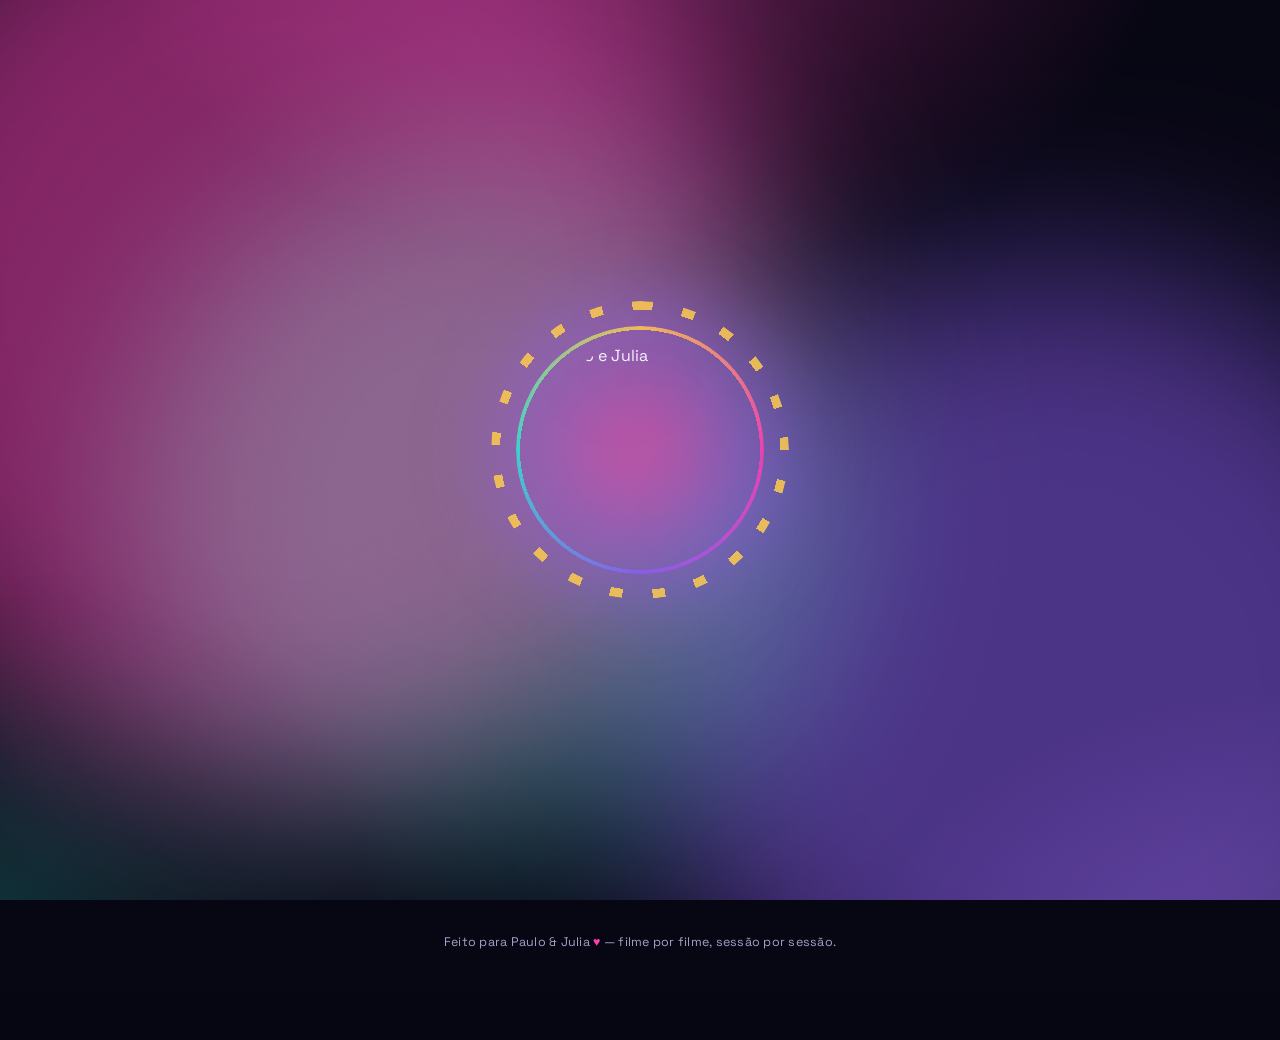
==== commit ff87e37b: "Sinopse de verdade na roleta + reorganizar Diario/Watchlist por arraste Sinopse: busca a secao "Enre" ====
--- a/index.html
+++ b/index.html
@@ -2,6 +2,9 @@
 <html lang="pt-BR">
 <head>
 <meta charset="UTF-8">
+<meta http-equiv="Cache-Control" content="no-cache, no-store, must-revalidate">
+<meta http-equiv="Pragma" content="no-cache">
+<meta http-equiv="Expires" content="0">
 <meta name="viewport" content="width=device-width, initial-scale=1.0, maximum-scale=1">
 <title>Paulo & Julia — Diário de Cinema</title>
 <meta name="apple-mobile-web-app-capable" content="yes">
@@ -15,12 +18,26 @@
 <link rel="preconnect" href="https://fonts.googleapis.com">
 <link rel="preconnect" href="https://fonts.gstatic.com" crossorigin>
 <link href="https://fonts.googleapis.com/css2?family=Unbounded:wght@400;600;700;800;900&family=Space+Grotesk:wght@400;500;600;700&display=swap" rel="stylesheet">
-<link rel="stylesheet" href="style.css?v=9">
+<link rel="stylesheet" href="style.css?v=11">
 </head>
 <body>
 
 <svg style="display:none" aria-hidden="true">
 <defs>
+<symbol id="i-arrow-up-down" viewBox="0 0 24 24">
+  <path d="m21 16-4 4-4-4" />
+  <path d="M17 20V4" />
+  <path d="m3 8 4-4 4 4" />
+  <path d="M7 4v16" />
+</symbol>
+<symbol id="i-grip-vertical" viewBox="0 0 24 24">
+  <circle cx="9" cy="12" r="1" />
+  <circle cx="9" cy="5" r="1" />
+  <circle cx="9" cy="19" r="1" />
+  <circle cx="15" cy="12" r="1" />
+  <circle cx="15" cy="5" r="1" />
+  <circle cx="15" cy="19" r="1" />
+</symbol>
 <symbol id="i-book-open" viewBox="0 0 24 24">
   <path d="M12 5v16" />
   <path d="M20.001 19A2 2 0 0022 17V5a2 2 0 00-1.999-2L16 3.002A5 5 0 0012 5a5 5 0 00-4-2H4a2 2 0 00-2 2v12a2 2 0 001.999 2H8a5 5 0 014 2 5 5 0 014-2z" />
@@ -284,15 +301,18 @@
             <button class="view-toggle-btn active" data-view="list" aria-label="Ver como lista"><svg class="icon"><use href="#i-list"/></svg></button>
             <button class="view-toggle-btn" data-view="mural" aria-label="Ver como mural"><svg class="icon"><use href="#i-layout-grid"/></svg></button>
           </div>
+          <button class="reorder-btn" id="diarioReorderBtn"><svg class="icon"><use href="#i-arrow-up-down"/></svg> <span>Reorganizar</span></button>
           <button class="add-btn" id="addMovieBtn">+ Novo filme</button>
         </div>
       </div>
+      <div class="reorder-hint" id="diarioReorderHint">Segure a alça <svg class="icon"><use href="#i-grip-vertical"/></svg> e arraste pra reordenar. A busca e os filtros ficam pausados enquanto isso.</div>
       <input type="text" class="search" id="diarioSearch" placeholder="Buscar filme…">
       <div class="chip-row" id="diarioSortRow">
         <div class="toggle-chip active" data-sort="recent">Recentes</div>
         <div class="toggle-chip" data-sort="oldest">Mais antigos</div>
         <div class="toggle-chip" data-sort="best">Melhores notas</div>
         <div class="toggle-chip" data-sort="worst">Piores notas</div>
+        <div class="toggle-chip" data-sort="custom">Personalizado</div>
       </div>
       <div id="diarioGenreFilterRow" style="margin-top:10px;"></div>
     </div>
@@ -319,9 +339,11 @@
             <button class="view-toggle-btn active" data-view="list" aria-label="Ver como lista"><svg class="icon"><use href="#i-list"/></svg></button>
             <button class="view-toggle-btn" data-view="mural" aria-label="Ver como mural"><svg class="icon"><use href="#i-layout-grid"/></svg></button>
           </div>
+          <button class="reorder-btn" id="watchlistReorderBtn"><svg class="icon"><use href="#i-arrow-up-down"/></svg> <span>Reorganizar</span></button>
           <button class="add-btn" id="addWatchlistBtn">+ Adicionar</button>
         </div>
       </div>
+      <div class="reorder-hint" id="watchlistReorderHint">Segure a alça <svg class="icon"><use href="#i-grip-vertical"/></svg> e arraste pra reordenar. A busca e os filtros ficam pausados enquanto isso.</div>
       <input type="text" class="search" id="watchlistSearch" placeholder="Buscar filme…">
       <div id="watchlistGenreFilterRow" style="margin-top:10px;"></div>
     </div>
@@ -627,6 +649,6 @@
   Feito para Paulo &amp; Julia <span class="heart">♥</span> — filme por filme, sessão por sessão.
 </footer>
 
-<script type="module" src="app.js?v=8"></script>
+<script type="module" src="app.js?v=11"></script>
 </body>
 </html>
--- a/style.css
+++ b/style.css
@@ -797,6 +797,67 @@
   }
   .add-btn:hover{filter:brightness(1.08);}
   .add-btn:active{transform:scale(.96);}
+
+  /* ---------- Reorganizar por arraste (Diário/Watchlist) ---------- */
+  .reorder-btn{
+    display:inline-flex; align-items:center; gap:6px;
+    font-family:'Space Grotesk',sans-serif;
+    font-weight:600;
+    font-size:12.5px;
+    padding:10px 15px;
+    border-radius:99px;
+    border:1px solid var(--line);
+    background:rgba(255,255,255,.03);
+    color:var(--text);
+    cursor:pointer;
+    white-space:nowrap;
+    transition:background 200ms var(--ease-out), border-color 200ms var(--ease-out), color 200ms var(--ease-out), transform 140ms var(--ease-out);
+  }
+  .reorder-btn:hover{border-color:var(--cyan);}
+  .reorder-btn:active{transform:scale(.96);}
+  .reorder-btn.active{
+    background:var(--cyan);
+    border-color:var(--cyan);
+    color:#04241a;
+    font-weight:700;
+  }
+  .reorder-hint{
+    display:none;
+    align-items:center;
+    gap:6px;
+    font-size:12px;
+    color:var(--cyan);
+    background:rgba(47,230,209,.1);
+    border:1px solid rgba(47,230,209,.3);
+    border-radius:10px;
+    padding:9px 12px;
+    margin:10px 0;
+    line-height:1.5;
+  }
+  .reorder-hint.show{display:flex;}
+  .drag-handle{
+    display:flex; align-items:center; justify-content:center;
+    width:34px; height:34px; min-width:34px;
+    margin:-6px 0;
+    color:var(--muted);
+    cursor:grab;
+    touch-action:none;
+    border-radius:8px;
+    transition:background 160ms var(--ease-out), color 160ms var(--ease-out);
+  }
+  .drag-handle:hover{color:var(--text); background:rgba(255,255,255,.05);}
+  .movie-card.dragging{
+    position:relative;
+    cursor:grabbing;
+    z-index:40;
+    box-shadow:0 18px 36px -12px rgba(0,0,0,.7);
+    transition:none !important;
+    pointer-events:none;
+  }
+  .movie-card.reorder-item{cursor:default; position:relative;}
+  .movie-card.reorder-item.drop-before{box-shadow:0 -3px 0 0 var(--cyan);}
+  .movie-card.reorder-item.drop-after{box-shadow:0 3px 0 0 var(--cyan);}
+
   .search{
     width:100%;
     background:var(--panel);
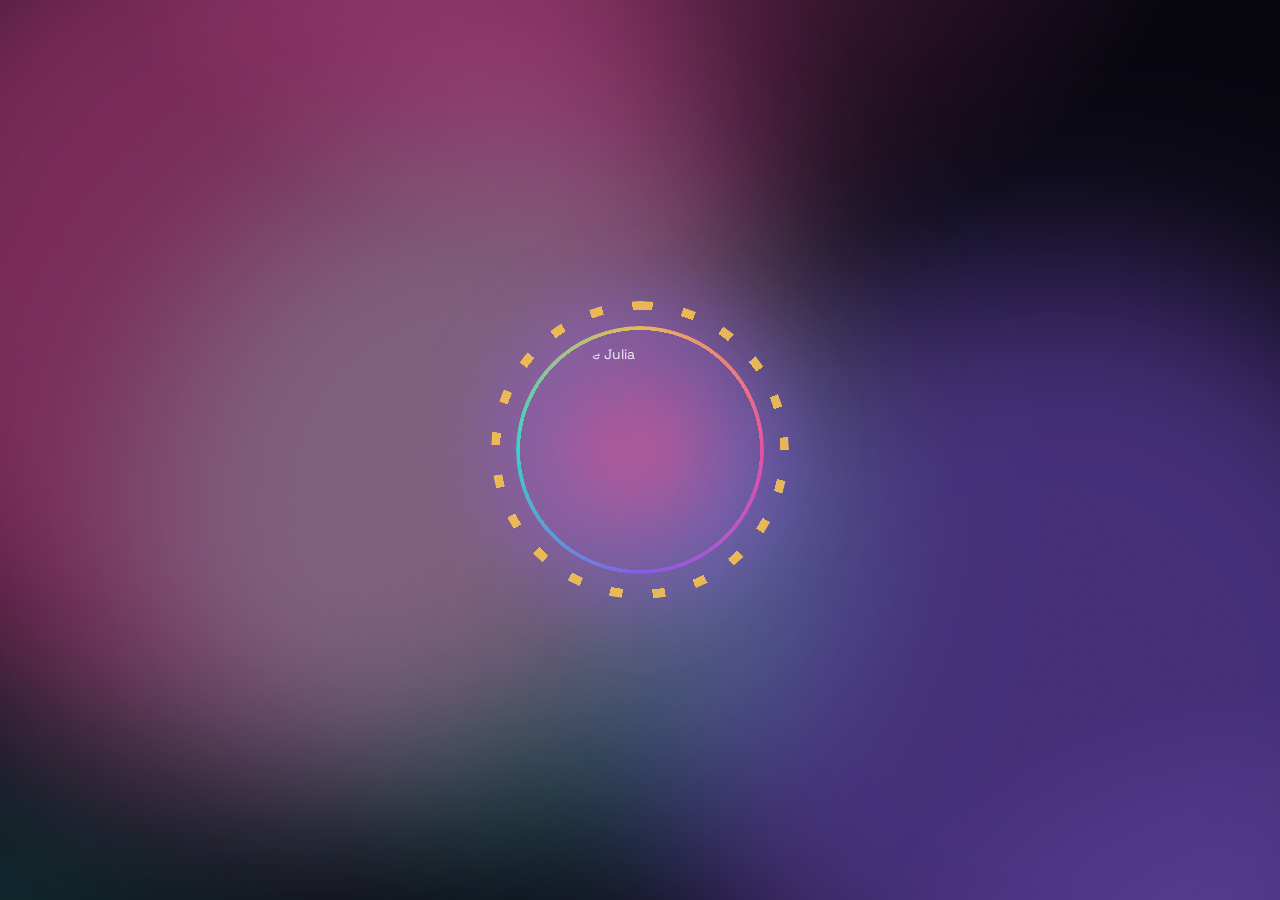
==== commit a210acd6: "Redesign do site, favoritos, TMDB, veto e animacoes - Visual novo: navegacao inferior, cabecalho com" ====
--- a/index.html
+++ b/index.html
@@ -18,7 +18,7 @@
 <link rel="preconnect" href="https://fonts.googleapis.com">
 <link rel="preconnect" href="https://fonts.gstatic.com" crossorigin>
 <link href="https://fonts.googleapis.com/css2?family=Unbounded:wght@400;600;700;800;900&family=Space+Grotesk:wght@400;500;600;700&display=swap" rel="stylesheet">
-<link rel="stylesheet" href="style.css?v=11">
+<link rel="stylesheet" href="style.css?v=16">
 </head>
 <body>
 
@@ -229,6 +229,42 @@
   <path d="M21 16h-4" />
   <path d="M11 3H9" />
 </symbol>
+<symbol id="i-plus" viewBox="0 0 24 24">
+  <path d="M5 12h14" />
+  <path d="M12 5v14" />
+</symbol>
+<symbol id="i-search" viewBox="0 0 24 24">
+  <path d="m21 21-4.34-4.34" />
+  <circle cx="11" cy="11" r="8" />
+</symbol>
+<symbol id="i-sort" viewBox="0 0 24 24">
+  <path d="m3 16 4 4 4-4" />
+  <path d="M7 20V4" />
+  <path d="M11 4h10" />
+  <path d="M11 8h7" />
+  <path d="M11 12h4" />
+</symbol>
+<symbol id="i-flame" viewBox="0 0 24 24">
+  <path d="M12 3q1 4 4 6.5t3 5.5a1 1 0 0 1-14 0 5 5 0 0 1 1-3 1 1 0 0 0 5 0c0-2-1.5-3-1.5-5q0-2 2.5-4" />
+</symbol>
+<symbol id="i-settings" viewBox="0 0 24 24">
+  <path d="M14 17H5" />
+  <path d="M19 7h-9" />
+  <circle cx="17" cy="17" r="3" />
+  <circle cx="7" cy="7" r="3" />
+</symbol>
+<symbol id="i-tv" viewBox="0 0 24 24">
+  <path d="m17 2-5 5-5-5" />
+  <rect width="20" height="15" x="2" y="7" rx="2" />
+</symbol>
+<symbol id="i-ban" viewBox="0 0 24 24">
+  <circle cx="12" cy="12" r="10" />
+  <path d="M4.929 4.929 19.07 19.071" />
+</symbol>
+<symbol id="i-rotate-ccw" viewBox="0 0 24 24">
+  <path d="M3 12a9 9 0 1 0 9-9 9.75 9.75 0 0 0-6.74 2.74L3 8" />
+  <path d="M3 3v5h5" />
+</symbol>
 <symbol id="i-x" viewBox="0 0 24 24">
   <path d="M18 6 6 18" />
   <path d="m6 6 12 12" />
@@ -250,28 +286,27 @@
 </div>
 
 <div class="bg-scrim"></div>
-<div class="aurora"><span></span><span></span><span></span></div>
-<div class="grain"></div>
-<div class="sparkles" id="sparkles"></div>
-
-<div class="top-flare"></div>
+<div class="aurora"><span></span><span></span></div>
 
 <header>
   <div class="hero-photo-wrap">
     <div class="hero-glow"></div>
     <img class="hero-photo" src="https://res.cloudinary.com/dam2gd3fj/image/upload/v1785766129/n%C3%B3s_tezcx6.png" alt="Paulo e Julia">
-    <div class="hero-particles" id="heroParticles"></div>
-  </div>
-  <h1><span class="hero-title-sub">Nosso registro</span><br>de filmes</h1>
-
-  <div class="tabs" id="tabSwitcher">
-    <button class="tab-btn" data-tab="diario"><svg class="icon"><use href="#i-notebook-pen"/></svg> Diário</button>
-    <button class="tab-btn" data-tab="watchlist"><svg class="icon"><use href="#i-popcorn"/></svg> Ver</button>
-    <button class="tab-btn" data-tab="roleta"><svg class="icon"><use href="#i-dices"/></svg> Roleta</button>
-    <button class="tab-btn" data-tab="perfil"><svg class="icon"><use href="#i-users"/></svg> Nós</button>
-  </div>
-  <!-- <div class="cloud-status" id="cloudStatus">Conectando…</div> -->
+  </div>
+  <div class="hero-text">
+    <span class="hero-kicker">Paulo &amp; Julia</span>
+    <h1>Nosso registro de filmes</h1>
+  </div>
+  <button type="button" class="settings-btn" id="settingsBtn" aria-label="Configurações"><svg class="icon"><use href="#i-settings"/></svg></button>
 </header>
+
+<!-- Navegação principal: barra flutuante embaixo, no alcance do polegar -->
+<nav class="bottom-nav" id="tabSwitcher" aria-label="Seções">
+  <button class="tab-btn" data-tab="diario"><svg class="icon"><use href="#i-notebook-pen"/></svg><span>Diário</span></button>
+  <button class="tab-btn" data-tab="watchlist"><svg class="icon"><use href="#i-popcorn"/></svg><span>Quero ver</span></button>
+  <button class="tab-btn" data-tab="roleta"><svg class="icon"><use href="#i-dices"/></svg><span>Roleta</span></button>
+  <button class="tab-btn" data-tab="perfil"><svg class="icon"><use href="#i-heart"/></svg><span>Nós</span></button>
+</nav>
 
 <main>
 
@@ -296,25 +331,26 @@
     <div class="list-head">
       <div class="list-head-top">
         <h2>Filmes assistidos</h2>
-        <div class="list-head-actions">
+        <button class="add-btn" id="addMovieBtn"><svg class="icon"><use href="#i-plus"/></svg> Novo filme</button>
+      </div>
+      <div class="reorder-hint" id="diarioReorderHint">Segure a alça <svg class="icon"><use href="#i-grip-vertical"/></svg> e arraste pra reordenar. A busca e os filtros ficam pausados enquanto isso.</div>
+      <div class="search-wrap" id="diarioSearchWrap">
+        <svg class="icon"><use href="#i-search"/></svg>
+        <input type="text" class="search" id="diarioSearch" placeholder="Buscar filme…">
+      </div>
+      <div class="toolbar">
+        <div class="toolbar-filters">
+          <div id="diarioSortRow"></div>
+          <div id="diarioGenreFilterRow"></div>
+        </div>
+        <div class="toolbar-actions">
           <div class="view-toggle" id="diarioViewToggle">
             <button class="view-toggle-btn active" data-view="list" aria-label="Ver como lista"><svg class="icon"><use href="#i-list"/></svg></button>
             <button class="view-toggle-btn" data-view="mural" aria-label="Ver como mural"><svg class="icon"><use href="#i-layout-grid"/></svg></button>
           </div>
-          <button class="reorder-btn" id="diarioReorderBtn"><svg class="icon"><use href="#i-arrow-up-down"/></svg> <span>Reorganizar</span></button>
-          <button class="add-btn" id="addMovieBtn">+ Novo filme</button>
-        </div>
-      </div>
-      <div class="reorder-hint" id="diarioReorderHint">Segure a alça <svg class="icon"><use href="#i-grip-vertical"/></svg> e arraste pra reordenar. A busca e os filtros ficam pausados enquanto isso.</div>
-      <input type="text" class="search" id="diarioSearch" placeholder="Buscar filme…">
-      <div class="chip-row" id="diarioSortRow">
-        <div class="toggle-chip active" data-sort="recent">Recentes</div>
-        <div class="toggle-chip" data-sort="oldest">Mais antigos</div>
-        <div class="toggle-chip" data-sort="best">Melhores notas</div>
-        <div class="toggle-chip" data-sort="worst">Piores notas</div>
-        <div class="toggle-chip" data-sort="custom">Personalizado</div>
-      </div>
-      <div id="diarioGenreFilterRow" style="margin-top:10px;"></div>
+          <button class="reorder-btn" id="diarioReorderBtn" aria-label="Reorganizar"><svg class="icon"><use href="#i-arrow-up-down"/></svg> <span>Ordem</span></button>
+        </div>
+      </div>
     </div>
     <div class="movie-grid" id="diarioGrid"></div>
     <div class="empty-state" id="diarioEmpty">Nenhum filme por aqui ainda. Bora adicionar o primeiro?</div>
@@ -323,29 +359,32 @@
 
 <!-- ==================== ABA: QUERO VER ==================== -->
 <section class="tab-panel" id="panel-watchlist" hidden>
-  <div class="stats-row" style="grid-template-columns:1fr; max-width:280px;">
-    <div class="stat-tile">
-      <div class="stat-num" id="wTotal">0</div>
-      <div class="stat-lbl">Na lista pra ver</div>
-    </div>
-  </div>
-
   <div class="list-section">
     <div class="list-head">
       <div class="list-head-top">
-        <h2>Quero ver</h2>
-        <div class="list-head-actions">
+        <div>
+          <h2>Quero ver</h2>
+          <div class="list-head-sub"><span id="wTotal">0</span> filmes guardados</div>
+        </div>
+        <button class="add-btn" id="addWatchlistBtn"><svg class="icon"><use href="#i-plus"/></svg> Adicionar</button>
+      </div>
+      <div class="reorder-hint" id="watchlistReorderHint">Segure a alça <svg class="icon"><use href="#i-grip-vertical"/></svg> e arraste pra reordenar. A busca e os filtros ficam pausados enquanto isso.</div>
+      <div class="search-wrap" id="watchlistSearchWrap">
+        <svg class="icon"><use href="#i-search"/></svg>
+        <input type="text" class="search" id="watchlistSearch" placeholder="Buscar filme…">
+      </div>
+      <div class="toolbar">
+        <div class="toolbar-filters">
+          <div id="watchlistGenreFilterRow"></div>
+        </div>
+        <div class="toolbar-actions">
           <div class="view-toggle" id="watchlistViewToggle">
             <button class="view-toggle-btn active" data-view="list" aria-label="Ver como lista"><svg class="icon"><use href="#i-list"/></svg></button>
             <button class="view-toggle-btn" data-view="mural" aria-label="Ver como mural"><svg class="icon"><use href="#i-layout-grid"/></svg></button>
           </div>
-          <button class="reorder-btn" id="watchlistReorderBtn"><svg class="icon"><use href="#i-arrow-up-down"/></svg> <span>Reorganizar</span></button>
-          <button class="add-btn" id="addWatchlistBtn">+ Adicionar</button>
-        </div>
-      </div>
-      <div class="reorder-hint" id="watchlistReorderHint">Segure a alça <svg class="icon"><use href="#i-grip-vertical"/></svg> e arraste pra reordenar. A busca e os filtros ficam pausados enquanto isso.</div>
-      <input type="text" class="search" id="watchlistSearch" placeholder="Buscar filme…">
-      <div id="watchlistGenreFilterRow" style="margin-top:10px;"></div>
+          <button class="reorder-btn" id="watchlistReorderBtn" aria-label="Reorganizar"><svg class="icon"><use href="#i-arrow-up-down"/></svg> <span>Ordem</span></button>
+        </div>
+      </div>
     </div>
     <div class="movie-grid" id="watchlistGrid"></div>
     <div class="empty-state" id="watchlistEmpty">Nada guardado ainda. Viu alguma indicação boa? Adiciona aqui pra não esquecer.</div>
@@ -360,17 +399,14 @@
   </div>
 
   <div id="oscarRouletteMode">
-  <div class="stats-row">
-    <div class="stat-tile">
-      <div class="stat-num" id="prog-total-num">56</div>
-      <div class="stat-lbl">Vencedores</div>
-    </div>
-    <div class="stat-tile">
-      <div class="stat-num"><em class="accent-cyan" id="prog-count">0</em></div>
-      <div class="stat-lbl">Assistidos</div>
-    </div>
-  </div>
-  <div class="progress-wrap">
+  <div class="progress-card">
+    <div class="progress-card-top">
+      <div>
+        <div class="progress-card-lbl"><svg class="icon"><use href="#i-trophy"/></svg> Maratona do Oscar</div>
+        <div class="progress-card-num"><strong id="prog-count">0</strong> de <span id="prog-total-num">56</span> vencedores</div>
+      </div>
+      <div class="progress-card-pct" id="prog-pct">0%</div>
+    </div>
     <div class="progress-track"><div class="progress-fill" id="prog-fill"></div></div>
   </div>
 
@@ -400,22 +436,30 @@
         <div class="pending-hint" id="pendingHint" style="display:none;"><svg class="icon"><use href="#i-sparkles"/></svg> Vocês já viram tudo — sorteando entre todos de novo!</div>
       </div>
     </div>
+    <div class="veto-bar"></div>
 
     <div class="result" id="resultCard">
       <div class="r-year" id="rYear">—</div>
       <div class="r-title" id="rTitle">Gire para descobrir o filme da noite</div>
       <div class="r-tag" id="rTag"></div>
       <div class="r-media" id="rMedia"></div>
+      <div class="r-providers" id="rProviders"></div>
       <div class="r-actions" id="rActions" style="display:none;">
         <button class="r-btn mark-ok" id="rMark">Marcar como assistido</button>
       </div>
+      <div class="veto-row" id="rVeto"></div>
     </div>
   </div>
 
   <div class="list-section">
     <div class="list-head">
-      <h2>Vencedores desde 1970</h2>
-      <input type="text" class="search" id="searchInput" placeholder="Buscar filme ou ano…">
+      <div class="list-head-top">
+        <h2>Vencedores desde 1970</h2>
+      </div>
+      <div class="search-wrap">
+        <svg class="icon"><use href="#i-search"/></svg>
+        <input type="text" class="search" id="searchInput" placeholder="Buscar filme ou ano…">
+      </div>
       <div class="chip-row" id="decadeRow"></div>
       <div class="chip-row">
         <div class="toggle-chip" id="filterPending">Só pendentes</div>
@@ -429,38 +473,36 @@
 
   <div id="watchlistRouletteMode" hidden>
     <div class="profile-intro" style="margin-top:14px;">
-      <p>Escolha um ou mais gêneros (ou deixe todos) e gire entre os filmes que vocês guardaram pra ver.</p>
+      <p>Escolha um ou mais gêneros (ou deixe todos) e gire entre os filmes que vocês guardaram pra ver. Os que vocês marcaram com <svg class="icon flame-inline"><use href="#i-flame"/></svg> aparecem mais vezes e têm mais chance de sair.</p>
     </div>
     <div class="chip-row" id="wrGenreChips" style="max-width:640px; margin:10px auto 0; justify-content:center;"></div>
     <div class="pending-hint" id="wrPoolHint" style="text-align:center; margin-top:8px;"></div>
 
     <div id="wrHasItems">
       <div class="stage">
-        <div class="wheel-area">
-          <div class="wheel-halo" id="wrWheelHalo"></div>
-          <svg class="pointer" viewBox="0 0 34 38" fill="none">
-            <path d="M17 38L0 8H34L17 38Z" fill="url(#pg2)"/>
-            <defs><linearGradient id="pg2" x1="17" y1="8" x2="17" y2="38"><stop stop-color="#ffcc4d"/><stop offset="1" stop-color="#ff3fb0"/></linearGradient></defs>
-            <circle cx="17" cy="6" r="5" fill="#ffcc4d" stroke="#4c1d95" stroke-width="1.5"/>
-          </svg>
-          <div class="wheel-outer">
-            <div class="wheel-spin-wrap" id="wrWheelWrap">
-              <canvas id="wrWheelCanvas"></canvas>
-            </div>
+        <!-- Caça-níquel de pôsteres: a fileira passa e para no filme sorteado -->
+        <div class="slot-machine" id="slotMachine">
+          <div class="slot-bulbs top"></div>
+          <div class="slot-window">
+            <div class="slot-strip" id="slotStrip"></div>
           </div>
-          <div class="hub"></div>
+          <div class="slot-pointer"></div>
+          <div class="slot-bulbs bottom"></div>
         </div>
 
         <button class="spin-btn" id="wrSpinBtn">Girar</button>
+        <div class="veto-bar"></div>
 
         <div class="result" id="wrResultCard">
           <div class="r-year" id="wrGenreTag">—</div>
           <div class="r-title" id="wrTitle">Gire para descobrir o próximo filme</div>
           <div class="r-media" id="wrMedia"></div>
+          <div class="r-providers" id="wrProviders"></div>
           <div class="r-actions" id="wrActions" style="display:none;">
             <button class="r-btn mark-ok" id="wrMarkWatched"><svg class="icon"><use href="#i-check"/></svg> Já assisti</button>
             <button class="r-btn" id="wrSpinAgain"><svg class="icon"><use href="#i-dices"/></svg> Girar de novo</button>
           </div>
+          <div class="veto-row" id="wrVeto"></div>
         </div>
       </div>
     </div>
@@ -471,8 +513,23 @@
 <!-- ==================== ABA: NÓS (perfil do casal) ==================== -->
 <section class="tab-panel" id="panel-perfil" hidden>
   <div class="profile-intro">
-    <div class="profile-heart"><svg class="icon"><use href="#i-heart"/></svg></div>
     <p>O que a gente descobriu assistindo filme atrás de filme.</p>
+  </div>
+
+  <div class="fav-columns">
+    <div class="fav-section" data-who="julia">
+      <div class="fav-head">
+        <h2 class="profile-section-title"><span class="who-dot j"></span> Favoritos da Julia</h2>
+      </div>
+      <div class="fav-shelf" id="favShelfJulia"></div>
+    </div>
+
+    <div class="fav-section" data-who="paulo">
+      <div class="fav-head">
+        <h2 class="profile-section-title"><span class="who-dot p"></span> Favoritos do Paulo</h2>
+      </div>
+      <div class="fav-shelf" id="favShelfPaulo"></div>
+    </div>
   </div>
 
   <div class="stats-row stats-4">
@@ -495,7 +552,7 @@
   </div>
 
   <div class="profile-section">
-    <h2 class="profile-section-title"><svg class="icon"><use href="#i-trophy"/></svg> Top 5 melhores filmes</h2>
+    <h2 class="profile-section-title"><svg class="icon"><use href="#i-star"/></svg> Melhores notas</h2>
     <div class="profile-top-filter" id="profileTopFilter">
       <button class="mode-btn active" data-who="geral">Geral</button>
       <button class="mode-btn" data-who="paulo">Paulo</button>
@@ -509,7 +566,7 @@
     <div id="profileClashList"></div>
   </div>
 
-  <div class="profile-section" style="margin-bottom:60px;">
+  <div class="profile-section">
     <h2 class="profile-section-title"><svg class="icon"><use href="#i-clapperboard"/></svg> Filmes por gênero</h2>
     <div id="profileGenreBars"></div>
   </div>
@@ -534,7 +591,11 @@
       </div>
     </div>
 
-    <input type="text" class="search diario-title-input" id="diarioTitleInput" placeholder="Nome do filme">
+    <div class="suggest-wrap">
+      <input type="text" class="search diario-title-input" id="diarioTitleInput" placeholder="Nome do filme" autocomplete="off">
+      <div class="suggest-list" id="diarioSuggest"></div>
+    </div>
+    <div class="field-hint tmdb-hint"></div>
     <div class="dup-warning" id="diarioDupWarning" style="display:none;"><svg class="icon"><use href="#i-triangle-alert"/></svg> Esse filme já está no seu Diário.</div>
 
     <span class="field-label">Onde assistiram</span>
@@ -546,19 +607,22 @@
     <span class="field-label">Categoria</span>
     <div id="diarioGenreRow"></div>
 
-    <div class="rate-row" style="margin-top:18px;">
-      <label><span class="rate-dot p"></span>Nota do Paulo</label>
-      <div class="rate-input-wrap">
-        <input type="number" class="rate-input" id="diarioRatePaulo" min="0" max="10" step="0.5" placeholder="—">
-        <span class="rate-sub">/ 10</span>
-      </div>
-    </div>
-    <div class="rate-row">
-      <label><span class="rate-dot j"></span>Nota da Julia</label>
-      <div class="rate-input-wrap">
-        <input type="number" class="rate-input" id="diarioRateJulia" min="0" max="10" step="0.5" placeholder="—">
-        <span class="rate-sub">/ 10</span>
-      </div>
+    <span class="field-label">Notas</span>
+    <div class="rate-grid">
+      <label class="rate-card p">
+        <span class="rate-card-who"><span class="rate-dot p"></span>Paulo</span>
+        <span class="rate-input-wrap">
+          <input type="number" inputmode="decimal" class="rate-input" id="diarioRatePaulo" min="0" max="10" step="0.5" placeholder="—">
+          <span class="rate-sub">/10</span>
+        </span>
+      </label>
+      <label class="rate-card j">
+        <span class="rate-card-who"><span class="rate-dot j"></span>Julia</span>
+        <span class="rate-input-wrap">
+          <input type="number" inputmode="decimal" class="rate-input" id="diarioRateJulia" min="0" max="10" step="0.5" placeholder="—">
+          <span class="rate-sub">/10</span>
+        </span>
+      </label>
     </div>
 
     <span class="field-label">O que vocês acharam</span>
@@ -588,11 +652,22 @@
       </div>
     </div>
 
-    <input type="text" class="search diario-title-input" id="watchlistTitleInput" placeholder="Nome do filme">
+    <div class="suggest-wrap">
+      <input type="text" class="search diario-title-input" id="watchlistTitleInput" placeholder="Nome do filme" autocomplete="off">
+      <div class="suggest-list" id="watchlistSuggest"></div>
+    </div>
+    <div class="field-hint tmdb-hint"></div>
     <div class="dup-warning" id="watchlistDupWarning" style="display:none;"><svg class="icon"><use href="#i-triangle-alert"/></svg> Esse filme já está na sua lista.</div>
 
     <span class="field-label">Categoria</span>
     <div id="watchlistGenreRow"></div>
+
+    <span class="field-label">Quem quer muito ver?</span>
+    <div class="hype-row">
+      <button type="button" class="hype-toggle p" id="watchlistWantPaulo"><svg class="icon"><use href="#i-flame"/></svg> Paulo</button>
+      <button type="button" class="hype-toggle j" id="watchlistWantJulia"><svg class="icon"><use href="#i-flame"/></svg> Julia</button>
+    </div>
+    <div class="field-hint">Cada <svg class="icon flame-inline"><use href="#i-flame"/></svg> aumenta a chance do filme sair na roleta "Nossa lista".</div>
 
     <span class="field-label">Sobre o que é / por que quer ver</span>
     <textarea class="diario-textarea" id="watchlistDescInput" rows="4" placeholder="Do que se trata, onde viu a indicação…"></textarea>
@@ -605,17 +680,58 @@
   </div>
 </div>
 
+<!-- ==================== MODAL: escolher/editar um favorito ==================== -->
+<div class="modal-overlay" id="favModalOverlay">
+  <div class="modal-card">
+    <div class="modal-close" id="favModalClose"><svg class="icon"><use href="#i-x"/></svg></div>
+    <div class="modal-eyebrow" id="favModalEyebrow">Favorito</div>
+
+    <div class="poster-upload">
+      <div class="poster-upload-preview" id="favPosterPreview"><div class="r-poster-placeholder"><svg class="icon"><use href="#i-star"/></svg></div></div>
+      <div class="poster-upload-actions">
+        <label class="poster-upload-btn">
+          <svg class="icon"><use href="#i-camera"/></svg> Trocar capa
+          <input type="file" accept="image/*" id="favPosterFile" hidden>
+        </label>
+        <button type="button" class="poster-upload-clear" id="favPosterClear" style="display:none;">remover capa enviada</button>
+      </div>
+    </div>
+
+    <div class="suggest-wrap">
+      <input type="text" class="search diario-title-input" id="favTitleInput" placeholder="Nome do filme" autocomplete="off">
+      <div class="suggest-list" id="favSuggest"></div>
+    </div>
+    <div class="field-hint">Comece a digitar: aparecem os filmes do Diário e, com o TMDB ativado, qualquer filme.</div>
+
+    <span class="field-label">Por que é favorito</span>
+    <textarea class="diario-textarea" id="favDescInput" rows="4" placeholder="O que esse filme tem de especial…"></textarea>
+
+    <div class="modal-actions">
+      <button class="modal-save" id="favModalSave">Salvar favorito</button>
+      <button class="modal-remove" id="favModalRemove" style="display:none;">Tirar dos favoritos</button>
+    </div>
+  </div>
+</div>
+
 <!-- ==================== TELA DE LEITURA DO FILME ==================== -->
 <div class="modal-overlay" id="movieViewOverlay">
   <div class="modal-card view-card">
     <div class="modal-close" id="movieViewClose"><svg class="icon"><use href="#i-x"/></svg></div>
 
-    <div class="view-photo" id="movieViewPhoto"></div>
+    <div class="view-hero">
+      <div class="view-backdrop" id="movieViewBackdrop"></div>
+      <div class="view-hero-inner">
+        <div class="view-photo" id="movieViewPhoto"></div>
+        <div class="view-hero-text">
+          <div class="view-eyebrow" id="movieViewEyebrow"></div>
+          <h2 class="view-title" id="movieViewTitle"></h2>
+          <div class="view-meta" id="movieViewMeta"></div>
+        </div>
+      </div>
+    </div>
 
     <div class="view-body">
       <div class="view-genres" id="movieViewGenres"></div>
-      <h2 class="view-title" id="movieViewTitle"></h2>
-      <div class="view-meta" id="movieViewMeta"></div>
 
       <div class="view-rating" id="movieViewRating" style="display:none;">
         <div class="view-rating-item">
@@ -635,10 +751,62 @@
         <p id="movieViewObsText"></p>
       </div>
 
+      <div class="view-section" id="movieViewOverviewSection" style="display:none;">
+        <h3><svg class="icon"><use href="#i-clapperboard"/></svg> Sinopse</h3>
+        <p id="movieViewOverviewText"></p>
+      </div>
+
+      <div class="view-section" id="movieViewProvidersSection" style="display:none;">
+        <h3><svg class="icon"><use href="#i-tv"/></svg> Onde assistir</h3>
+        <div id="movieViewProviders"></div>
+      </div>
+
       <div class="modal-actions">
-        <button class="modal-mark-watched" id="movieViewMarkWatchedBtn" style="display:none;"><svg class="icon"><use href="#i-check"/></svg> Já assisti — mover pro Diário</button>
+        <button class="modal-mark-watched" id="movieViewMarkWatchedBtn" style="display:none;"><svg class="icon"><use href="#i-check"/></svg> Já assisti</button>
         <button class="modal-save view-edit-btn" id="movieViewEditBtn"><svg class="icon"><use href="#i-pencil"/></svg> Editar</button>
       </div>
+    </div>
+  </div>
+</div>
+
+<!-- ==================== CONFIGURAÇÕES ==================== -->
+<div class="modal-overlay" id="settingsOverlay">
+  <div class="modal-card">
+    <div class="modal-close" id="settingsClose"><svg class="icon"><use href="#i-x"/></svg></div>
+    <div class="modal-eyebrow">Configurações</div>
+
+    <div class="settings-block">
+      <div class="settings-head">
+        <div>
+          <h3 class="settings-title">Busca automática (TMDB)</h3>
+          <p class="settings-desc">Sugere o filme certo enquanto vocês digitam, com capa, ano, sinopse e onde assistir.</p>
+        </div>
+        <span class="settings-status" id="tmdbStatus"></span>
+      </div>
+
+      <ol class="settings-steps" id="tmdbSteps">
+        <li>Crie uma conta grátis em <a href="https://www.themoviedb.org/signup" target="_blank" rel="noopener">themoviedb.org</a>.</li>
+        <li>Vá em <a href="https://www.themoviedb.org/settings/api" target="_blank" rel="noopener">Configurações → API</a> e peça uma chave (uso pessoal).</li>
+        <li>Copie o <strong>Token de leitura da API</strong> (o texto longo) e cole aqui embaixo.</li>
+      </ol>
+
+      <div class="settings-key-row">
+        <input type="password" class="search" id="tmdbKeyInput" placeholder="Cole a chave ou o token do TMDB" autocomplete="off" spellcheck="false">
+        <button type="button" class="settings-save" id="tmdbKeySave">Salvar</button>
+      </div>
+      <div class="settings-msg" id="tmdbMsg"></div>
+      <button type="button" class="modal-remove" id="tmdbKeyRemove" style="display:none;">Desconectar o TMDB</button>
+      <p class="settings-note">A chave fica guardada na nuvem do app e vale pros dois aparelhos.</p>
+    </div>
+
+    <div class="settings-block">
+      <label class="settings-switch-row">
+        <span>
+          <span class="settings-title">Sons</span>
+          <span class="settings-desc">Tique-taque da roleta e o "plim" ao salvar.</span>
+        </span>
+        <span class="pending-toggle"><input type="checkbox" id="soundToggle"></span>
+      </label>
     </div>
   </div>
 </div>
@@ -647,8 +815,9 @@
 
 <footer>
   Feito para Paulo &amp; Julia <span class="heart">♥</span> — filme por filme, sessão por sessão.
+  <div class="footer-credits">Capas, sinopses e onde assistir: <a href="https://www.themoviedb.org" target="_blank" rel="noopener">TMDB</a> e JustWatch. Este app usa a API do TMDB, mas não é endossado nem certificado pelo TMDB.</div>
 </footer>
 
-<script type="module" src="app.js?v=11"></script>
+<script type="module" src="app.js?v=16"></script>
 </body>
 </html>
--- a/style.css
+++ b/style.css
@@ -1,1547 +1,1826 @@
-  :root{
-    --bg:#060512;
-    --bg-2:#0b0920;
-    --panel:rgba(255,255,255,.045);
-    --panel-2:rgba(255,255,255,.075);
-    --line:rgba(255,255,255,.1);
-    --violet:#8b5cf6;
-    --violet-deep:#4c1d95;
-    --magenta:#ff3fb0;
-    --magenta-deep:#831859;
-    --cyan:#2fe6d1;
-    --gold:#ffcc4d;
-    --text:#f5f2ff;
-    --muted:#a79fc6;
-    --ok:#2fe6a8;
-    --danger:#ff6b81;
-    --radius:20px;
-
-    /* curvas customizadas — o easing padrão do CSS é fraco demais pra
-       parecer intencional; ease-out pra entradas, ease-in-out pra
-       elementos já na tela se movendo de A pra B */
-    --ease-out: cubic-bezier(.23,1,.32,1);
-    --ease-in-out: cubic-bezier(.77,0,.175,1);
+/* =====================================================
+   Diário de Cinema — Paulo & Julia
+   Visual: escuro e limpo, com o dourado do Paulo e o rosa
+   da Julia como cores de destaque. Mobile-first.
+===================================================== */
+:root{
+  --bg:#07060f;
+  --bg-2:#0e0c1a;
+  --sheet:#110f1e;
+  --surface:rgba(255,255,255,.04);
+  --surface-2:rgba(255,255,255,.07);
+  --surface-3:rgba(255,255,255,.11);
+  --border:rgba(255,255,255,.08);
+  --border-strong:rgba(255,255,255,.14);
+
+  --text:#f4f1fb;
+  --muted:#9d96b8;
+  --faint:#6c6688;
+
+  --gold:#ffc94d;       /* Paulo */
+  --magenta:#ff4fa8;    /* Julia */
+  --violet:#8b5cf6;
+  --cyan:#2fe6d1;
+  --ok:#3ee0a8;
+  --danger:#ff6b81;
+  --accent:linear-gradient(110deg, var(--gold), var(--magenta));
+
+  /* nomes antigos ainda usados por estilos inline no app.js */
+  --panel:var(--surface);
+  --panel-2:var(--surface-2);
+  --line:var(--border);
+  --violet-deep:#3b1a7a;
+  --magenta-deep:#6e1650;
+
+  --radius:18px;
+  --nav-h:68px;
+  --safe-b:env(safe-area-inset-bottom, 0px);
+
+  --ease-out:cubic-bezier(.23,1,.32,1);
+  --ease-in-out:cubic-bezier(.77,0,.175,1);
+}
+*{box-sizing:border-box;}
+html,body{margin:0; padding:0;}
+html{scroll-behavior:smooth; overflow-x:hidden; overscroll-behavior-x:none;}
+body{
+  background:var(--bg) url("https://res.cloudinary.com/dam2gd3fj/image/upload/v1785772320/background-mobile_u8yeyv.png") top center / cover no-repeat scroll;
+  color:var(--text);
+  font-family:'Space Grotesk',system-ui,sans-serif;
+  font-size:14px;
+  min-height:100vh;
+  -webkit-font-smoothing:antialiased;
+  -webkit-tap-highlight-color:transparent;
+  position:relative;
+  overflow-x:hidden;
+  max-width:100vw;
+  padding-bottom:calc(var(--nav-h) + 28px + var(--safe-b));
+}
+body:has(.modal-overlay.open){overflow:hidden;}
+::selection{background:var(--magenta); color:#12060e;}
+button{font-family:inherit;}
+:focus-visible{outline:2px solid var(--magenta); outline-offset:2px;}
+
+.icon{
+  width:1em; height:1em;
+  display:inline-block;
+  vertical-align:-0.14em;
+  fill:none;
+  stroke:currentColor;
+  stroke-width:2;
+  stroke-linecap:round;
+  stroke-linejoin:round;
+  flex-shrink:0;
+}
+
+/* ---------- Splash ---------- */
+.splash-screen{
+  position:fixed; inset:0; z-index:300; overflow:hidden;
+  background:
+    radial-gradient(ellipse 900px 600px at 50% -10%, rgba(255,79,168,.3), transparent 60%),
+    radial-gradient(ellipse 700px 500px at 100% 110%, rgba(139,92,246,.26), transparent 60%),
+    radial-gradient(ellipse 600px 500px at 0% 100%, rgba(47,230,209,.14), transparent 60%),
+    var(--bg);
+  display:flex; align-items:center; justify-content:center;
+  transition:opacity .7s ease, visibility .7s ease;
+}
+.splash-screen.hide{opacity:0; visibility:hidden; pointer-events:none;}
+.splash-glow-bg{position:absolute; inset:0; pointer-events:none; overflow:hidden;}
+.splash-glow-bg span{
+  position:absolute; border-radius:50%;
+  filter:blur(90px); opacity:.45; mix-blend-mode:screen;
+  animation:splash-blob-drift 7s ease-in-out infinite alternate;
+}
+.splash-glow-bg span:nth-child(1){width:75vmax; height:75vmax; background:var(--magenta); top:-20%; left:-15%; animation-duration:8s;}
+.splash-glow-bg span:nth-child(2){width:65vmax; height:65vmax; background:var(--violet); bottom:-22%; right:-15%; animation-duration:6.5s; animation-delay:-2.5s;}
+.splash-glow-bg span:nth-child(3){width:55vmax; height:55vmax; background:var(--cyan); bottom:5%; left:10%; opacity:.28; animation-duration:9s; animation-delay:-4.5s;}
+@keyframes splash-blob-drift{
+  0%{transform:translate(0,0) scale(1);}
+  100%{transform:translate(6%,7%) scale(1.18);}
+}
+.splash-grain{
+  position:absolute; inset:0; opacity:.05; mix-blend-mode:overlay; pointer-events:none;
+  background-image:url("data:image/svg+xml;utf8,<svg xmlns='http://www.w3.org/2000/svg' width='140' height='140'><filter id='n'><feTurbulence type='fractalNoise' baseFrequency='0.9' numOctaves='2' stitchTiles='stitch'/></filter><rect width='100%25' height='100%25' filter='url(%23n)'/></svg>");
+}
+.splash-photo-wrap{
+  position:relative; z-index:2;
+  width:min(52vw, 210px); aspect-ratio:1/1;
+  display:flex; align-items:center; justify-content:center;
+}
+.splash-glow{
+  position:absolute; inset:-38%; border-radius:50%;
+  background:radial-gradient(circle, rgba(255,79,168,.5), rgba(139,92,246,.32) 45%, transparent 72%);
+  filter:blur(28px); opacity:0;
+  animation:splash-glow-in 1s ease .1s forwards, glow-pulse 2.2s ease-in-out 1.1s infinite;
+}
+@keyframes splash-glow-in{ to{ opacity:1; } }
+@keyframes glow-pulse{
+  0%,100%{transform:scale(1); opacity:.7;}
+  50%{transform:scale(1.12); opacity:1;}
+}
+.splash-sprocket-ring{
+  position:absolute; inset:-21%; border-radius:50%;
+  background:repeating-conic-gradient(var(--gold) 0deg 5deg, transparent 5deg 17deg);
+  -webkit-mask:radial-gradient(farthest-side, transparent calc(100% - 9px), #000 calc(100% - 9px));
+  mask:radial-gradient(farthest-side, transparent calc(100% - 9px), #000 calc(100% - 9px));
+  opacity:0;
+  animation:splash-ring-in .5s ease .35s forwards, splash-spin 9s linear infinite;
+}
+.splash-spin-ring{
+  position:absolute; inset:-9%; border-radius:50%;
+  background:conic-gradient(from 0deg, var(--gold), var(--magenta), var(--violet), var(--cyan), var(--gold));
+  -webkit-mask:radial-gradient(farthest-side, transparent calc(100% - 4px), #000 calc(100% - 4px));
+  mask:radial-gradient(farthest-side, transparent calc(100% - 4px), #000 calc(100% - 4px));
+  opacity:0;
+  animation:splash-ring-in .5s ease .45s forwards, splash-spin-reverse 1.8s linear infinite;
+}
+@keyframes splash-ring-in{ to{ opacity:.85; } }
+@keyframes splash-spin{ to{ transform:rotate(360deg); } }
+@keyframes splash-spin-reverse{ to{ transform:rotate(-360deg); } }
+.splash-photo{
+  position:relative; width:100%; height:100%;
+  object-fit:cover; border-radius:50%; display:block;
+  opacity:0; transform:scale(1.2);
+  filter:blur(16px) drop-shadow(0 20px 34px rgba(0,0,0,.55));
+  clip-path:circle(0% at 50% 50%);
+  animation:splash-photo-reveal 1.3s cubic-bezier(.16,.84,.32,1) .3s forwards, hero-float 3s ease-in-out 1.7s infinite;
+}
+@keyframes splash-photo-reveal{
+  0%{opacity:0; transform:scale(1.2); filter:blur(16px) drop-shadow(0 20px 34px rgba(0,0,0,.55)); clip-path:circle(0% at 50% 50%);}
+  35%{opacity:1;}
+  100%{opacity:1; transform:scale(1); filter:blur(0) drop-shadow(0 20px 34px rgba(0,0,0,.55)); clip-path:circle(52% at 50% 50%);}
+}
+.splash-particles{position:absolute; inset:-40%; pointer-events:none; z-index:3;}
+.hero-particle{
+  position:absolute; width:5px; height:5px; border-radius:50%;
+  opacity:0; box-shadow:0 0 8px 1px currentColor;
+  animation:hero-particle-float 3s ease-in infinite;
+}
+@keyframes hero-particle-float{
+  0%{opacity:0; transform:translate(0,0) scale(.4);}
+  18%{opacity:1;}
+  100%{opacity:0; transform:translate(var(--px), var(--py)) scale(1.3);}
+}
+
+/* ---------- Fundo ---------- */
+.bg-scrim{
+  position:fixed; inset:0; z-index:0; pointer-events:none;
+  background:linear-gradient(180deg, rgba(7,6,15,.72) 0%, rgba(7,6,15,.9) 40%, rgba(7,6,15,.96) 100%);
+}
+.aurora{position:fixed; inset:0; z-index:0; overflow:hidden; pointer-events:none;}
+.aurora span{
+  position:absolute; border-radius:50%;
+  filter:blur(90px); opacity:.2; mix-blend-mode:screen;
+  animation:drift 22s ease-in-out infinite alternate;
+}
+.aurora span:nth-child(1){width:70vw; height:70vw; max-width:560px; max-height:560px; background:var(--violet); top:-22%; left:-18%;}
+.aurora span:nth-child(2){width:60vw; height:60vw; max-width:500px; max-height:500px; background:var(--magenta); top:-10%; right:-24%; opacity:.14; animation-delay:-8s;}
+@keyframes drift{
+  0%{transform:translate(0,0) scale(1);}
+  100%{transform:translate(5%,6%) scale(1.1);}
+}
+main, header, footer{position:relative; z-index:2;}
+
+/* ---------- Efeitos de celebração ---------- */
+.confetti-piece{
+  position:fixed; width:7px; height:10px; border-radius:2px;
+  pointer-events:none; z-index:200;
+  animation:confetti-fly .9s cubic-bezier(.2,.7,.3,1) forwards;
+}
+@keyframes confetti-fly{
+  to{transform:translate(var(--dx), var(--dy)) rotate(var(--rot)); opacity:0;}
+}
+.flare-burst{
+  position:fixed; width:10px; height:10px; border-radius:50%;
+  background:radial-gradient(circle, rgba(255,255,255,.9), rgba(255,201,77,.5) 40%, transparent 72%);
+  pointer-events:none; z-index:199;
+  transform:translate(-50%,-50%) scale(0);
+  animation:flare-pop .65s ease-out forwards;
+}
+@keyframes flare-pop{
+  0%{transform:translate(-50%,-50%) scale(0); opacity:1;}
+  55%{opacity:.8;}
+  100%{transform:translate(-50%,-50%) scale(18); opacity:0;}
+}
+
+/* ---------- Header ---------- */
+header{
+  max-width:760px;
+  margin:0 auto;
+  padding:calc(22px + env(safe-area-inset-top, 0px)) 16px 4px;
+  display:flex;
+  align-items:center;
+  justify-content:center;
+  gap:16px;
+}
+.hero-photo-wrap{
+  position:relative;
+  width:84px; aspect-ratio:1/1;
+  flex:none;
+}
+.hero-glow{
+  position:absolute; inset:-18%; border-radius:50%;
+  background:radial-gradient(circle, rgba(255,79,168,.35), rgba(139,92,246,.22) 50%, transparent 72%);
+  filter:blur(16px);
+}
+.hero-photo{
+  position:relative; width:100%; height:100%;
+  object-fit:contain;
+  filter:drop-shadow(0 10px 18px rgba(0,0,0,.45));
+  animation:hero-float 6s ease-in-out infinite;
+}
+@keyframes hero-float{
+  0%,100%{transform:translateY(0) rotate(-1.5deg);}
+  50%{transform:translateY(-5px) rotate(1.5deg);}
+}
+.hero-text{min-width:0;}
+.hero-kicker{
+  display:block;
+  font-size:11px;
+  font-weight:600;
+  letter-spacing:.16em;
+  text-transform:uppercase;
+  color:var(--muted);
+  margin-bottom:4px;
+}
+h1{
+  font-family:'Unbounded',sans-serif;
+  font-weight:800;
+  font-size:clamp(20px,6vw,30px);
+  line-height:1.08;
+  letter-spacing:-.02em;
+  margin:0;
+  max-width:11ch;
+  background:linear-gradient(100deg, var(--gold), var(--magenta) 70%, #c084fc);
+  -webkit-background-clip:text;
+  background-clip:text;
+  -webkit-text-fill-color:transparent;
+}
+@media (min-width:600px){
+  header{padding-top:40px; gap:20px;}
+  .hero-photo-wrap{width:104px;}
+  h1{max-width:none;}
+}
+
+/* ---------- Navegação inferior ---------- */
+.bottom-nav{
+  position:fixed;
+  left:50%;
+  bottom:calc(12px + var(--safe-b));
+  transform:translateX(-50%);
+  z-index:65;
+  width:min(440px, calc(100% - 24px));
+  height:var(--nav-h);
+  display:grid;
+  grid-template-columns:repeat(4,1fr);
+  gap:4px;
+  padding:6px;
+  background:rgba(16,13,30,.82);
+  -webkit-backdrop-filter:blur(20px) saturate(1.4);
+  backdrop-filter:blur(20px) saturate(1.4);
+  border:1px solid var(--border-strong);
+  border-radius:24px;
+  box-shadow:0 18px 40px -12px rgba(0,0,0,.75), inset 0 1px 0 rgba(255,255,255,.05);
+}
+.tab-btn{
+  display:flex;
+  flex-direction:column;
+  align-items:center;
+  justify-content:center;
+  gap:4px;
+  min-width:0;
+  border:none;
+  border-radius:18px;
+  background:transparent;
+  color:var(--faint);
+  font-size:11px;
+  font-weight:600;
+  cursor:pointer;
+  transition:background 220ms var(--ease-out), color 220ms var(--ease-out), transform 140ms var(--ease-out);
+}
+.tab-btn .icon{font-size:20px; transition:transform 260ms var(--ease-out);}
+.tab-btn span{white-space:nowrap; overflow:hidden; text-overflow:ellipsis; max-width:100%;}
+.tab-btn:hover{color:var(--muted);}
+.tab-btn:active{transform:scale(.94);}
+.tab-btn.active{background:var(--surface-3); color:var(--text);}
+.tab-btn.active .icon{color:var(--magenta); transform:translateY(-1px);}
+
+.tab-panel[hidden]{display:none;}
+.tab-panel{animation:panel-in 320ms var(--ease-out);}
+@keyframes panel-in{
+  from{opacity:0; transform:translateY(8px);}
+  to{opacity:1; transform:translateY(0);}
+}
+
+/* ---------- Controle segmentado (Oscar/Nossa lista, Geral/Paulo/Julia) ---------- */
+.tabs-sub, .profile-top-filter{
+  display:flex;
+  gap:4px;
+  padding:4px;
+  background:var(--surface);
+  border:1px solid var(--border);
+  border-radius:14px;
+}
+.tabs-sub{max-width:340px; margin:22px auto 0;}
+.profile-top-filter{max-width:300px; margin-bottom:14px;}
+.mode-btn{
+  flex:1;
+  min-width:0;
+  display:inline-flex;
+  align-items:center;
+  justify-content:center;
+  gap:6px;
+  font-size:13px;
+  font-weight:600;
+  padding:9px 10px;
+  border:none;
+  border-radius:10px;
+  background:transparent;
+  color:var(--muted);
+  cursor:pointer;
+  white-space:nowrap;
+  transition:background 220ms var(--ease-out), color 220ms var(--ease-out), transform 140ms var(--ease-out);
+}
+.mode-btn:active{transform:scale(.96);}
+.mode-btn.active{background:var(--surface-3); color:var(--text); box-shadow:0 2px 8px -2px rgba(0,0,0,.4);}
+
+/* ---------- Toast de erro da nuvem ---------- */
+.cloud-status{display:none;}
+.cloud-toast{
+  position:fixed; left:50%;
+  bottom:calc(var(--nav-h) + 26px + var(--safe-b));
+  transform:translateX(-50%) translateY(14px);
+  background:#1a1226;
+  border:1px solid rgba(255,107,129,.5);
+  color:var(--text);
+  font-size:12.5px; line-height:1.4;
+  padding:11px 16px; border-radius:14px;
+  z-index:90; opacity:0; pointer-events:none;
+  transition:opacity 250ms var(--ease-out), transform 250ms var(--ease-out);
+  width:max-content; max-width:min(88vw, 420px);
+  text-align:center;
+  box-shadow:0 14px 30px -10px rgba(0,0,0,.6);
+}
+.cloud-toast.show{opacity:1; transform:translateX(-50%) translateY(0);}
+
+/* ---------- Estatísticas ---------- */
+.stats-row{
+  display:grid;
+  grid-template-columns:1fr 1fr;
+  gap:10px;
+  max-width:520px;
+  margin:22px auto 0;
+  padding:0 16px;
+}
+.stats-row.stats-3{grid-template-columns:repeat(3,1fr);}
+.stats-row.stats-4{max-width:1100px;}
+@media (min-width:640px){ .stats-row.stats-4{grid-template-columns:repeat(4,1fr);} }
+.stat-tile{
+  background:var(--surface);
+  border:1px solid var(--border);
+  border-radius:16px;
+  padding:14px 10px 12px;
+  text-align:center;
+  min-width:0;
+}
+.stat-tile .stat-num{
+  font-family:'Unbounded',sans-serif;
+  font-weight:700;
+  font-size:21px;
+  letter-spacing:-.02em;
+  color:var(--text);
+  font-variant-numeric:tabular-nums;
+  overflow:hidden; text-overflow:ellipsis; white-space:nowrap;
+}
+.stat-tile .stat-num .icon{font-size:.85em;}
+.stat-tile .stat-lbl{
+  margin-top:4px;
+  font-size:10.5px;
+  font-weight:600;
+  letter-spacing:.06em;
+  text-transform:uppercase;
+  color:var(--faint);
+}
+.accent-cyan{color:var(--cyan) !important;}
+.accent-gold{color:var(--gold) !important;}
+.accent-magenta{color:var(--magenta) !important;}
+.accent-violet{color:#b39bff !important;}
+
+/* ---------- Progresso do Oscar ---------- */
+.progress-card{
+  max-width:520px;
+  margin:18px auto 0;
+  padding:16px 16px 14px;
+  background:var(--surface);
+  border:1px solid var(--border);
+  border-radius:18px;
+  width:calc(100% - 32px);
+}
+.progress-card-top{display:flex; align-items:flex-end; justify-content:space-between; gap:12px; margin-bottom:12px;}
+.progress-card-lbl{display:flex; align-items:center; gap:6px; font-size:11px; font-weight:600; letter-spacing:.08em; text-transform:uppercase; color:var(--gold);}
+.progress-card-num{margin-top:5px; font-size:14px; color:var(--muted);}
+.progress-card-num strong{font-family:'Unbounded',sans-serif; font-size:20px; color:var(--text); margin-right:2px;}
+.progress-card-pct{font-family:'Unbounded',sans-serif; font-weight:700; font-size:15px; color:var(--text);}
+.progress-track{height:8px; border-radius:99px; background:var(--surface-2); overflow:hidden;}
+.progress-fill{
+  height:100%; width:0%;
+  background:var(--accent);
+  border-radius:99px;
+  transition:width .6s cubic-bezier(.4,0,.2,1);
+}
+
+/* ---------- Roleta ---------- */
+.stage{
+  max-width:920px;
+  margin:30px auto 0;
+  padding:0 16px 6px;
+  display:flex;
+  flex-direction:column;
+  align-items:center;
+}
+.wheel-area{position:relative; width:min(82vw, 340px); aspect-ratio:1/1; margin-top:10px;}
+.wheel-halo{
+  position:absolute; inset:-12px; border-radius:50%;
+  background:conic-gradient(from 0deg, var(--violet), var(--magenta), var(--gold), var(--cyan), var(--violet));
+  filter:blur(22px); opacity:.28;
+  animation:spin-halo 10s linear infinite;
+  transition:opacity .4s ease;
+}
+.wheel-halo.spinning{opacity:.7;}
+@keyframes spin-halo{ to{ transform:rotate(360deg); } }
+.pointer{
+  position:absolute; top:-18px; left:50%;
+  transform:translateX(-50%);
+  width:34px; height:40px; z-index:5;
+  filter:drop-shadow(0 4px 10px rgba(255,79,168,.5));
+}
+.wheel-outer{
+  position:absolute; inset:0; border-radius:50%;
+  background:linear-gradient(160deg, #2a1559, #120a26);
+  padding:7px;
+  box-shadow:0 0 0 1px rgba(255,255,255,.08), 0 30px 70px -20px rgba(0,0,0,.85), inset 0 0 30px rgba(0,0,0,.5);
+}
+.wheel-spin-wrap{
+  width:100%; height:100%; border-radius:50%;
+  overflow:hidden; position:relative;
+  transform:rotate(0deg);
+  transition:transform 4.6s cubic-bezier(.13,.71,.14,1);
+  box-shadow:0 0 0 2px #000 inset;
+}
+.wheel-spin-wrap canvas{display:block; width:100%; height:100%;}
+.hub{
+  position:absolute; top:50%; left:50%;
+  transform:translate(-50%,-50%);
+  width:20%; aspect-ratio:1/1; border-radius:50%;
+  background:radial-gradient(circle at 35% 30%, #ffe08a, var(--gold) 35%, var(--magenta) 80%);
+  box-shadow:0 0 0 5px var(--bg), 0 0 20px rgba(255,79,168,.45);
+  z-index:4;
+  display:flex; align-items:center; justify-content:center;
+}
+.hub::after{content:"★"; color:#2a0a1a; font-size:15px;}
+
+.spin-btn{
+  margin-top:28px;
+  font-family:'Unbounded',sans-serif;
+  font-weight:700;
+  font-size:14px;
+  letter-spacing:.04em;
+  color:#1b0814;
+  background:var(--accent);
+  border:none;
+  padding:16px 42px;
+  border-radius:99px;
+  cursor:pointer;
+  box-shadow:0 14px 30px -12px rgba(255,79,168,.7);
+  transition:transform 180ms var(--ease-out), filter 180ms var(--ease-out), opacity 180ms;
+}
+.spin-btn:hover{transform:translateY(-2px); filter:brightness(1.06);}
+.spin-btn:active{transform:scale(.96);}
+.spin-btn:disabled{opacity:.5; cursor:not-allowed; transform:none;}
+
+.spin-options{margin-top:16px; display:flex; justify-content:center; text-align:center;}
+.pending-toggle{display:flex; align-items:center; gap:10px; font-size:13px; color:var(--muted); cursor:pointer; user-select:none;}
+.pending-toggle input{
+  appearance:none; -webkit-appearance:none;
+  width:38px; height:22px; margin:0;
+  border-radius:99px;
+  background:var(--surface-3);
+  position:relative; cursor:pointer;
+  transition:background 200ms var(--ease-out);
+}
+.pending-toggle input::after{
+  content:""; position:absolute; top:3px; left:3px;
+  width:16px; height:16px; border-radius:50%;
+  background:#fff;
+  transition:transform 220ms var(--ease-out);
+}
+.pending-toggle input:checked{background:var(--magenta);}
+.pending-toggle input:checked::after{transform:translateX(16px);}
+.pending-hint{margin-top:8px; font-size:12px; color:var(--gold);}
+
+/* ---------- Card de resultado ---------- */
+.result{
+  margin-top:26px;
+  width:100%;
+  max-width:540px;
+  min-height:110px;
+  background:linear-gradient(180deg, var(--surface-2), var(--surface));
+  -webkit-backdrop-filter:blur(14px);
+  backdrop-filter:blur(14px);
+  border:1px solid var(--border-strong);
+  border-radius:22px;
+  padding:22px;
+  text-align:center;
+  position:relative;
+  overflow:hidden;
+  opacity:0;
+  transform:translateY(10px) scale(.97);
+  transition:opacity 450ms var(--ease-out), transform 450ms var(--ease-out);
+}
+.result::before{
+  content:""; position:absolute; left:20%; right:20%; top:0; height:1px;
+  background:linear-gradient(90deg, transparent, var(--gold), var(--magenta), transparent);
+  opacity:.8;
+}
+.result.show{opacity:1; transform:translateY(0) scale(1);}
+.result .r-year{
+  font-size:11px; font-weight:700;
+  letter-spacing:.14em; text-transform:uppercase;
+  color:var(--gold);
+}
+#wrGenreTag{display:flex; gap:6px; justify-content:center; flex-wrap:wrap; text-transform:none; letter-spacing:normal;}
+.result .r-title{
+  font-family:'Unbounded',sans-serif;
+  font-weight:700;
+  font-size:clamp(19px,5vw,26px);
+  letter-spacing:-.01em;
+  margin:9px 0 6px;
+  line-height:1.15;
+}
+.result .r-tag{font-size:13px; color:var(--muted);}
+.result .r-actions{margin-top:16px; display:flex; flex-wrap:wrap; gap:8px; justify-content:center;}
+.r-btn{
+  display:inline-flex; align-items:center; gap:6px;
+  font-size:13px; font-weight:600;
+  padding:10px 18px;
+  border-radius:99px;
+  cursor:pointer;
+  border:1px solid var(--border-strong);
+  background:var(--surface);
+  color:var(--text);
+  transition:border-color 200ms var(--ease-out), background 200ms var(--ease-out), transform 140ms var(--ease-out);
+}
+.r-btn:hover{background:var(--surface-2);}
+.r-btn:active{transform:scale(.96);}
+.r-btn.mark-ok{background:rgba(62,224,168,.12); border-color:rgba(62,224,168,.35); color:var(--ok);}
+.r-btn.mark-ok.is-done{background:var(--ok); color:#04241a; border-color:var(--ok);}
+
+.r-media{
+  margin-top:20px; padding-top:20px;
+  border-top:1px solid var(--border);
+  display:flex; flex-direction:column; align-items:center;
+  gap:14px; text-align:center;
+}
+.r-poster-wrap{
+  width:120px; min-width:120px;
+  aspect-ratio:2/3;
+  border-radius:12px; overflow:hidden;
+  background:var(--surface);
+  box-shadow:0 14px 28px -12px rgba(0,0,0,.75);
+}
+.r-poster{width:100%; height:100%; object-fit:cover; display:block;}
+.r-poster-placeholder{
+  width:100%; height:100%;
+  display:flex; align-items:center; justify-content:center;
+  font-size:26px; color:rgba(255,255,255,.55);
+  background:linear-gradient(160deg, var(--violet-deep), var(--magenta-deep));
+}
+.r-synopsis{min-width:0;}
+.r-synopsis p{margin:0; font-size:13.5px; line-height:1.6; color:#d9d3ea;}
+.r-no-info{color:var(--muted) !important; font-style:italic;}
+.r-wiki-credit{display:block; margin-top:9px; font-size:11px; color:var(--faint);}
+.r-wiki-link{display:inline-block; margin-top:8px; font-size:12.5px; color:var(--gold);}
+@media (min-width:560px){
+  .r-media{flex-direction:row; align-items:flex-start; text-align:left;}
+  .r-poster-wrap{width:100px; min-width:100px;}
+}
+
+.skeleton-poster, .skeleton-line{
+  background:linear-gradient(100deg, var(--surface) 25%, rgba(255,255,255,.1) 45%, var(--surface) 65%);
+  background-size:200% 100%;
+  animation:shimmer 1.3s ease infinite;
+}
+.skeleton-poster{width:100%; height:100%;}
+.skeleton-line{height:9px; border-radius:4px; margin-bottom:8px;}
+@keyframes shimmer{
+  0%{background-position:200% 0;}
+  100%{background-position:-200% 0;}
+}
+
+/* ---------- Listas (Diário, Quero ver, vencedores do Oscar) ---------- */
+.list-section{max-width:1100px; margin:30px auto 0; padding:0 16px 10px;}
+.list-head{margin-bottom:14px;}
+.list-head-top{display:flex; align-items:center; justify-content:space-between; gap:12px; margin-bottom:14px;}
+.list-head h2{
+  font-size:21px;
+  font-weight:700;
+  letter-spacing:-.015em;
+  margin:0;
+}
+.list-head-sub{margin-top:3px; font-size:12.5px; color:var(--muted);}
+.list-head-sub span{color:var(--text); font-weight:700;}
+
+.add-btn{
+  display:inline-flex; align-items:center; gap:6px;
+  font-weight:700;
+  font-size:13px;
+  padding:10px 16px 10px 13px;
+  border-radius:99px;
+  border:none;
+  background:var(--accent);
+  color:#1b0814;
+  cursor:pointer;
+  white-space:nowrap;
+  flex:none;
+  box-shadow:0 10px 22px -12px rgba(255,79,168,.8);
+  transition:filter 200ms var(--ease-out), transform 140ms var(--ease-out);
+}
+.add-btn .icon{font-size:16px; stroke-width:2.5;}
+.add-btn:hover{filter:brightness(1.07);}
+.add-btn:active{transform:scale(.96);}
+
+.search-wrap{position:relative;}
+.search-wrap > .icon{
+  position:absolute; left:14px; top:50%;
+  transform:translateY(-50%);
+  color:var(--faint); font-size:16px;
+  pointer-events:none;
+}
+.search-wrap .search{padding-left:40px;}
+.search{
+  width:100%;
+  height:44px;
+  background:var(--surface);
+  border:1px solid var(--border);
+  border-radius:14px;
+  padding:0 14px;
+  color:var(--text);
+  font-family:inherit;
+  font-size:14px;
+  outline:none;
+  transition:border-color .15s, background .15s;
+}
+.search:focus{border-color:rgba(255,79,168,.6); background:var(--surface-2);}
+.search::placeholder{color:var(--faint);}
+
+.toolbar{display:flex; align-items:center; gap:8px; margin-top:10px;}
+.toolbar-filters{display:flex; gap:8px; flex:1; min-width:0;}
+.toolbar-filters > div{flex:1; min-width:0;}
+.toolbar-filters .genre-dropdown{max-width:none;}
+.toolbar-actions{display:flex; gap:8px; flex:none;}
+
+.view-toggle{display:flex; padding:3px; gap:2px; background:var(--surface); border:1px solid var(--border); border-radius:12px; height:40px;}
+.view-toggle-btn{
+  display:flex; align-items:center; justify-content:center;
+  width:34px;
+  background:transparent;
+  color:var(--faint);
+  border:none; border-radius:9px;
+  cursor:pointer; font-size:15px;
+  transition:background 200ms var(--ease-out), color 200ms var(--ease-out), transform 140ms var(--ease-out);
+}
+.view-toggle-btn:active{transform:scale(.9);}
+.view-toggle-btn.active{background:var(--surface-3); color:var(--text);}
+
+.reorder-btn{
+  display:inline-flex; align-items:center; justify-content:center; gap:6px;
+  height:40px; min-width:40px;
+  font-weight:600; font-size:12.5px;
+  padding:0 12px;
+  border-radius:12px;
+  border:1px solid var(--border);
+  background:var(--surface);
+  color:var(--muted);
+  cursor:pointer;
+  white-space:nowrap;
+  transition:background 200ms var(--ease-out), border-color 200ms var(--ease-out), color 200ms var(--ease-out), transform 140ms var(--ease-out);
+}
+.reorder-btn .icon{font-size:15px;}
+.reorder-btn:hover{color:var(--text);}
+.reorder-btn:active{transform:scale(.96);}
+.reorder-btn.active{background:var(--cyan); border-color:var(--cyan); color:#04241a; font-weight:700;}
+@media (max-width:479px){
+  .reorder-btn:not(.active){padding:0;}
+  .reorder-btn:not(.active) span{display:none;}
+  .toolbar .genre-dropdown-btn{padding:0 10px; gap:4px;}
+  .toolbar .gd-label .icon{display:none;}
+  .view-toggle-btn{width:30px;}
+}
+.reorder-hint{
+  display:none; align-items:center; gap:6px;
+  font-size:12.5px; line-height:1.5;
+  color:var(--cyan);
+  background:rgba(47,230,209,.08);
+  border:1px solid rgba(47,230,209,.25);
+  border-radius:12px;
+  padding:10px 12px;
+  margin:0 0 10px;
+}
+.reorder-hint.show{display:flex;}
+
+.chip-row{display:flex; flex-wrap:wrap; gap:8px; padding:12px 0 2px;}
+.toggle-chip, .decade-chip{
+  display:inline-flex; align-items:center; gap:5px;
+  font-size:12.5px; font-weight:600;
+  padding:8px 14px;
+  border-radius:99px;
+  border:1px solid var(--border);
+  background:var(--surface);
+  color:var(--muted);
+  cursor:pointer; user-select:none;
+  white-space:nowrap; flex-shrink:0;
+  transition:background 200ms var(--ease-out), border-color 200ms var(--ease-out), color 200ms var(--ease-out), transform 140ms var(--ease-out);
+}
+.toggle-chip:active, .decade-chip:active{transform:scale(.95);}
+.toggle-chip.active{background:rgba(255,79,168,.14); border-color:rgba(255,79,168,.6); color:var(--text);}
+.decade-chip.active{color:#140a12; border-color:transparent;}
+
+/* ---------- Cards em lista ---------- */
+.movie-grid{display:grid; grid-template-columns:1fr; gap:8px;}
+@media (min-width:700px){ .movie-grid{grid-template-columns:1fr 1fr;} }
+@media (min-width:1040px){ .movie-grid{grid-template-columns:1fr 1fr 1fr;} }
+
+.movie-card{
+  background:var(--surface);
+  border:1px solid var(--border);
+  border-radius:16px;
+  padding:10px 12px 10px 10px;
+  display:flex; align-items:center; gap:12px;
+  min-width:0;
+  cursor:pointer;
+  transition:border-color 200ms var(--ease-out), background 200ms var(--ease-out), transform 160ms var(--ease-out);
+  animation:card-in 360ms var(--ease-out) both;
+}
+@media (hover:hover){
+  .movie-card:hover{background:var(--surface-2); border-color:var(--border-strong);}
+}
+.movie-card:active{transform:scale(.985);}
+.movie-card.perfect-score{
+  border-color:rgba(255,201,77,.45);
+  background:linear-gradient(120deg, rgba(255,201,77,.1), var(--surface) 60%);
+}
+.movie-card.done{background:linear-gradient(120deg, rgba(62,224,168,.07), var(--surface) 60%);}
+
+.m-poster{
+  width:44px; min-width:44px;
+  aspect-ratio:2/3;
+  border-radius:8px;
+  overflow:hidden;
+  background:var(--surface-2);
+  box-shadow:0 6px 14px -8px rgba(0,0,0,.8);
+}
+.m-poster-img{width:100%; height:100%; object-fit:cover; display:block;}
+.m-poster .r-poster-placeholder{font-size:14px;}
+.m-info{min-width:0; flex:1;}
+.m-title{
+  font-size:14px; font-weight:600; line-height:1.3; color:var(--text);
+  display:-webkit-box; -webkit-line-clamp:2; -webkit-box-orient:vertical; overflow:hidden;
+  overflow-wrap:anywhere;
+}
+.m-sub{display:flex; flex-wrap:wrap; align-items:center; gap:5px; margin-top:5px;}
+.m-sub .m-genre-chip{font-size:10.5px; padding:2px 7px;}
+.m-where{display:inline-flex; color:var(--faint); font-size:13px; margin-right:1px;}
+.m-desc{
+  margin-top:5px;
+  font-size:12px; line-height:1.45; color:var(--muted);
+  display:-webkit-box; -webkit-line-clamp:2; -webkit-box-orient:vertical; overflow:hidden;
+}
+.m-year{font-size:11.5px; font-weight:700; letter-spacing:.03em;}
+.m-done-tag{display:inline-flex; align-items:center; gap:3px; font-size:11px; font-weight:600; color:var(--ok); margin-left:6px;}
+.m-ratings{display:flex; align-items:center; gap:8px; flex-shrink:0;}
+.m-rate-chip{font-size:11px; font-weight:700; padding:3px 8px; border-radius:99px; white-space:nowrap; font-variant-numeric:tabular-nums;}
+.m-rate-chip.p{background:rgba(255,201,77,.13); color:var(--gold);}
+.m-rate-chip.j{background:rgba(255,79,168,.13); color:var(--magenta);}
+.m-media-badge{
+  display:inline-flex; align-items:center; gap:4px;
+  font-family:'Unbounded',sans-serif;
+  font-weight:700;
+  font-size:15px;
+  letter-spacing:-.02em;
+  padding:6px 10px;
+  border-radius:11px;
+  background:rgba(255,201,77,.12);
+  color:var(--gold);
+  font-variant-numeric:tabular-nums;
+  white-space:nowrap;
+}
+.m-media-badge .icon{font-size:13px; fill:currentColor;}
+.m-media-badge.perfect{background:rgba(255,201,77,.24);}
+.m-media-badge.empty{background:var(--surface); color:var(--faint);}
+.m-rate-sub{display:flex; flex-direction:column; gap:3px; align-items:flex-end;}
+.m-rate-sub:empty{display:none;}
+.m-rate-sub .m-rate-chip{font-size:9.5px; padding:2px 6px;}
+.m-genre-chip{
+  display:inline-flex; align-items:center; gap:4px;
+  font-size:11px; font-weight:600;
+  padding:3px 9px;
+  border-radius:99px;
+  white-space:nowrap;
+}
+
+/* Reorganizar por arraste */
+.drag-handle{
+  display:flex; align-items:center; justify-content:center;
+  width:34px; height:34px; min-width:34px;
+  margin:-6px -4px -6px 0;
+  color:var(--faint);
+  cursor:grab;
+  touch-action:none;
+  border-radius:9px;
+  font-size:16px;
+  transition:background 160ms var(--ease-out), color 160ms var(--ease-out);
+}
+.drag-handle:hover{color:var(--text); background:var(--surface-2);}
+.movie-card.dragging{
+  position:relative; cursor:grabbing; z-index:40;
+  background:var(--bg-2);
+  border-color:var(--cyan);
+  box-shadow:0 18px 36px -12px rgba(0,0,0,.8);
+  transition:none !important;
+  pointer-events:none;
+}
+.movie-card.reorder-item{cursor:default; position:relative;}
+.movie-card.reorder-item.drop-before{box-shadow:0 -3px 0 0 var(--cyan);}
+.movie-card.reorder-item.drop-after{box-shadow:0 3px 0 0 var(--cyan);}
+
+/* ---------- Mural de capas ---------- */
+.diario-mural{display:grid; grid-template-columns:repeat(3,1fr); gap:10px;}
+@media (min-width:640px){ .diario-mural{grid-template-columns:repeat(4,1fr); gap:14px;} }
+@media (min-width:1000px){ .diario-mural{grid-template-columns:repeat(6,1fr);} }
+.mural-card{
+  position:relative;
+  border-radius:12px;
+  overflow:hidden;
+  aspect-ratio:2/3;
+  cursor:pointer;
+  background:var(--surface);
+  box-shadow:0 10px 24px -14px rgba(0,0,0,.9), inset 0 0 0 1px rgba(255,255,255,.06);
+  transition:transform 220ms var(--ease-out), box-shadow 220ms var(--ease-out);
+  animation:card-in 360ms var(--ease-out) both;
+}
+@media (hover:hover){
+  .mural-card:hover{transform:translateY(-4px); box-shadow:0 18px 30px -14px rgba(0,0,0,.9), inset 0 0 0 1px rgba(255,255,255,.18);}
+}
+.mural-card:active{transform:scale(.97);}
+.mural-card.perfect-score{box-shadow:0 10px 24px -14px rgba(0,0,0,.9), inset 0 0 0 2px rgba(255,201,77,.7);}
+.mural-poster{position:absolute; inset:0;}
+.mural-poster img, .mural-poster .skeleton-poster{width:100%; height:100%; object-fit:cover; display:block;}
+.mural-media-badge{
+  position:absolute; top:6px; right:6px; z-index:2;
+  display:inline-flex; align-items:center; gap:3px;
+  background:rgba(7,6,15,.72);
+  -webkit-backdrop-filter:blur(6px);
+  backdrop-filter:blur(6px);
+  color:var(--gold);
+  font-family:'Unbounded',sans-serif;
+  font-weight:700;
+  font-size:10.5px;
+  padding:4px 7px;
+  border-radius:8px;
+}
+.mural-media-badge .icon{fill:currentColor;}
+.mural-media-badge.perfect{background:rgba(70,48,0,.75);}
+.mural-overlay{
+  position:absolute; left:0; right:0; bottom:0; z-index:2;
+  background:linear-gradient(180deg, transparent, rgba(5,4,10,.94) 70%);
+  padding:26px 8px 8px;
+  font-size:11.5px; font-weight:700; line-height:1.3;
+  color:#fff;
+}
+.mural-dot{display:inline-block; width:7px; height:7px; border-radius:50%; margin-right:5px; vertical-align:middle;}
+.mural-genres{display:flex; flex-wrap:wrap; gap:4px; margin-top:5px;}
+.mural-genres .m-genre-chip{font-size:9px; padding:2px 6px;}
+
+/* ---------- Dropdowns ---------- */
+.genre-dropdown{position:relative; width:100%; max-width:280px;}
+.genre-dropdown-btn{
+  width:100%; height:40px;
+  display:flex; align-items:center; justify-content:space-between; gap:8px;
+  font-size:13px; font-weight:600;
+  padding:0 12px;
+  border-radius:12px;
+  border:1px solid var(--border);
+  background:var(--surface);
+  color:var(--text);
+  cursor:pointer;
+  transition:border-color 200ms var(--ease-out), background 200ms var(--ease-out);
+}
+.genre-dropdown-btn:hover{background:var(--surface-2);}
+.genre-dropdown.open .genre-dropdown-btn{border-color:var(--border-strong); background:var(--surface-2);}
+.gd-label{min-width:0; overflow:hidden; text-overflow:ellipsis; white-space:nowrap; display:flex; align-items:center; gap:6px;}
+.gd-label .icon{color:var(--faint);}
+.gd-arrow{color:var(--faint); font-size:10px; transition:transform 200ms var(--ease-out); flex:none;}
+.genre-dropdown.open .gd-arrow{transform:rotate(180deg);}
+.genre-dropdown-menu{
+  position:absolute; top:calc(100% + 6px); left:0;
+  min-width:100%; width:max-content; max-width:min(280px, 90vw);
+  display:flex; flex-direction:column; gap:2px;
+  background:#16132a;
+  border:1px solid var(--border-strong);
+  border-radius:14px;
+  padding:6px;
+  max-height:300px; overflow-y:auto;
+  z-index:45;
+  box-shadow:0 24px 50px -14px rgba(0,0,0,.9);
+  transform-origin:top left;
+  opacity:0;
+  transform:scale(.96) translateY(-4px);
+  pointer-events:none;
+  transition:opacity 180ms var(--ease-out), transform 180ms var(--ease-out);
+}
+.toolbar-filters > div:nth-child(2) .genre-dropdown-menu{left:auto; right:0; transform-origin:top right;}
+.genre-dropdown.open .genre-dropdown-menu{opacity:1; transform:scale(1) translateY(0); pointer-events:auto;}
+.gd-option{
+  padding:10px 12px;
+  border-radius:9px;
+  font-size:13.5px;
+  color:var(--muted);
+  cursor:pointer;
+  white-space:nowrap;
+  transition:background 160ms var(--ease-out), color 160ms var(--ease-out);
+}
+.gd-option:hover{background:var(--surface-2); color:var(--text);}
+.gd-option.active{font-weight:600; color:var(--text); background:var(--surface-2);}
+.gd-dot{display:inline-block; width:8px; height:8px; border-radius:50%; margin-right:8px; vertical-align:middle;}
+
+/* ---------- Nós (perfil do casal) ---------- */
+.profile-intro{max-width:520px; margin:18px auto 0; padding:0 16px; text-align:center;}
+.profile-intro p{color:var(--muted); font-size:13.5px; line-height:1.6; margin:0;}
+.profile-section{max-width:1100px; margin:34px auto 0; padding:0 16px;}
+.profile-section-title{
+  display:flex; align-items:center; gap:9px;
+  font-size:18px;
+  font-weight:700;
+  letter-spacing:-.01em;
+  margin:0 0 14px;
+}
+.profile-section-title > .icon{color:var(--gold);}
+.profile-empty{color:var(--muted); font-size:13px; padding:10px 2px;}
+
+/* Favoritos (vitrine estilo Letterboxd) */
+.fav-columns{
+  max-width:1100px;
+  margin:22px auto 0;
+  padding:0 16px;
+  display:grid;
+  gap:28px;
+}
+@media (min-width:900px){ .fav-columns{grid-template-columns:1fr 1fr; gap:40px;} }
+.fav-section{min-width:0;}
+.fav-columns + .stats-row{margin-top:36px;}
+.fav-head{display:flex; align-items:baseline; justify-content:space-between; gap:10px; margin-bottom:12px;}
+.fav-head .profile-section-title{margin:0;}
+.fav-hint{font-size:11.5px; color:var(--faint); white-space:nowrap;}
+.who-dot{width:10px; height:10px; border-radius:50%; flex:none; box-shadow:0 0 12px currentColor;}
+.who-dot.p{background:var(--gold); color:var(--gold);}
+.who-dot.j{background:var(--magenta); color:var(--magenta);}
+.fav-shelf{display:grid; grid-template-columns:repeat(4,1fr); gap:10px;}
+.fav-slot{
+  display:block;
+  padding:0;
+  border:none;
+  background:none;
+  color:var(--text);
+  text-align:left;
+  cursor:pointer;
+  min-width:0;
+  animation:card-in 380ms var(--ease-out) both;
+}
+.fav-poster{
+  aspect-ratio:2/3;
+  border-radius:12px;
+  overflow:hidden;
+  background:var(--surface-2);
+  box-shadow:0 14px 26px -14px rgba(0,0,0,.95), inset 0 0 0 1px rgba(255,255,255,.08);
+  transition:transform 240ms var(--ease-out), box-shadow 240ms var(--ease-out);
+}
+.fav-poster img, .fav-poster .skeleton-poster{width:100%; height:100%; object-fit:cover; display:block;}
+.fav-section[data-who="julia"] .fav-slot:not(.empty):hover .fav-poster{box-shadow:0 18px 30px -14px rgba(0,0,0,.95), inset 0 0 0 2px var(--magenta);}
+.fav-section[data-who="paulo"] .fav-slot:not(.empty):hover .fav-poster{box-shadow:0 18px 30px -14px rgba(0,0,0,.95), inset 0 0 0 2px var(--gold);}
+.fav-slot:hover .fav-poster{transform:translateY(-3px);}
+.fav-slot:active .fav-poster{transform:scale(.96);}
+.fav-slot.empty .fav-poster{
+  display:flex; align-items:center; justify-content:center;
+  background:transparent;
+  box-shadow:none;
+  border:1.5px dashed var(--border-strong);
+  color:var(--faint);
+  font-size:22px;
+  transition:border-color 200ms var(--ease-out), color 200ms var(--ease-out), transform 240ms var(--ease-out);
+}
+.fav-section[data-who="julia"] .fav-slot.empty:hover .fav-poster{border-color:var(--magenta); color:var(--magenta);}
+.fav-section[data-who="paulo"] .fav-slot.empty:hover .fav-poster{border-color:var(--gold); color:var(--gold);}
+.fav-title{
+  margin-top:7px;
+  font-size:11.5px; font-weight:600; line-height:1.3;
+  display:-webkit-box; -webkit-line-clamp:2; -webkit-box-orient:vertical; overflow:hidden;
+}
+.fav-slot.empty .fav-title{color:var(--faint); font-weight:500;}
+
+.profile-rank-row, .profile-clash-row{
+  display:flex; align-items:center; gap:12px;
+  padding:10px 12px 10px 10px;
+  background:var(--surface);
+  border:1px solid var(--border);
+  border-radius:16px;
+  margin-bottom:8px;
+  animation:panel-in 400ms var(--ease-out) both;
+}
+.profile-rank-row.perfect-score{
+  border-color:rgba(255,201,77,.45);
+  background:linear-gradient(120deg, rgba(255,201,77,.1), var(--surface) 60%);
+}
+.rank-num{
+  width:26px; height:26px; min-width:26px;
+  border-radius:50%;
+  display:flex; align-items:center; justify-content:center;
+  font-family:'Unbounded',sans-serif;
+  font-weight:700; font-size:11.5px;
+  background:var(--surface-2);
+  color:var(--muted);
+}
+.rank-num.rank-1{background:linear-gradient(135deg, var(--gold), #ffe9a8); color:#3a2600;}
+.rank-num.rank-2{background:linear-gradient(135deg, #dcdcec, #a9a9c4); color:#20202e;}
+.rank-num.rank-3{background:linear-gradient(135deg, #dd9c5e, #b97638); color:#2e1a08;}
+.clash-ratings{font-size:12px; color:var(--muted); margin-top:3px;}
+.clash-gap{
+  flex-shrink:0;
+  font-family:'Unbounded',sans-serif;
+  font-weight:700; font-size:13px;
+  padding:6px 10px; border-radius:10px;
+  background:rgba(255,107,129,.13);
+  color:var(--danger);
+}
+.genre-bar-row{display:flex; align-items:center; gap:10px; margin-bottom:10px; animation:panel-in 400ms var(--ease-out) both;}
+.genre-bar-label{
+  width:128px; min-width:128px;
+  font-size:12.5px; color:var(--muted);
+  white-space:nowrap; overflow:hidden; text-overflow:ellipsis;
+}
+.genre-bar-track{flex:1; height:8px; border-radius:99px; background:var(--surface-2); overflow:hidden;}
+.genre-bar-fill{height:100%; border-radius:99px; transition:width .6s cubic-bezier(.4,0,.2,1);}
+.genre-bar-count{width:22px; text-align:right; font-size:12.5px; font-weight:700; font-variant-numeric:tabular-nums;}
+
+.empty-state{text-align:center; padding:50px 20px; color:var(--muted); font-size:14px; line-height:1.6; display:none;}
+
+footer{text-align:center; padding:40px 20px 10px; color:var(--faint); font-size:12px;}
+footer .heart{color:var(--magenta);}
+
+/* ---------- Botão flutuante (girar de novo) ---------- */
+.fab{
+  position:fixed;
+  right:16px;
+  bottom:calc(var(--nav-h) + 24px + var(--safe-b));
+  width:52px; height:52px;
+  border-radius:50%;
+  border:none;
+  background:var(--accent);
+  color:#1b0814;
+  font-size:21px;
+  display:flex; align-items:center; justify-content:center;
+  box-shadow:0 12px 26px -8px rgba(255,79,168,.7);
+  cursor:pointer;
+  z-index:60;
+  opacity:0;
+  transform:translateY(16px) scale(.85);
+  pointer-events:none;
+  transition:opacity 250ms var(--ease-out), transform 250ms var(--ease-out);
+}
+.fab.visible{opacity:1; transform:translateY(0) scale(1); pointer-events:auto;}
+.fab:active{transform:scale(.92);}
+
+/* ---------- Modais: folha que sobe de baixo no celular,
+   janela centralizada em telas maiores ---------- */
+.modal-overlay{
+  position:fixed; inset:0;
+  background:rgba(4,3,10,.72);
+  -webkit-backdrop-filter:blur(6px);
+  backdrop-filter:blur(6px);
+  display:flex;
+  flex-direction:column;
+  z-index:70;
+  overflow-y:auto;
+  overscroll-behavior:contain;
+  opacity:0;
+  pointer-events:none;
+  transition:opacity 240ms var(--ease-out);
+}
+.modal-overlay.open{opacity:1; pointer-events:auto;}
+.modal-card{
+  width:100%;
+  margin-top:auto;
+  background:var(--sheet);
+  border:1px solid var(--border-strong);
+  border-bottom:none;
+  border-radius:26px 26px 0 0;
+  padding:28px 20px calc(22px + var(--safe-b));
+  position:relative;
+  box-shadow:0 -20px 60px -20px rgba(0,0,0,.8);
+  transform:translateY(40px);
+  opacity:0;
+  transition:transform 340ms var(--ease-out), opacity 240ms var(--ease-out);
+}
+.modal-card::before{
+  content:""; position:absolute; top:9px; left:50%;
+  width:38px; height:4px; margin-left:-19px;
+  border-radius:99px;
+  background:rgba(255,255,255,.18);
+  z-index:3;
+}
+.modal-overlay.open .modal-card{transform:translateY(0); opacity:1;}
+@media (min-width:640px){
+  .modal-overlay{padding:32px 20px;}
+  .modal-card{
+    max-width:440px;
+    margin:auto;
+    border-bottom:1px solid var(--border-strong);
+    border-radius:26px;
+    padding:28px 26px 24px;
+    box-shadow:0 30px 80px -20px rgba(0,0,0,.85);
+    transform:translateY(12px) scale(.97);
   }
-  *{box-sizing:border-box;}
-  html,body{margin:0;padding:0;}
-
-  /* ---------- Ícones (Lucide, via sprite inline em index.html) ---------- */
-  .icon{
-    width:1em;
-    height:1em;
-    display:inline-block;
-    vertical-align:-0.15em;
-    fill:none;
-    stroke:currentColor;
-    stroke-width:2;
-    stroke-linecap:round;
-    stroke-linejoin:round;
-    flex-shrink:0;
-  }
-  html{scroll-behavior:smooth; overflow-x:hidden; overscroll-behavior-x:none;}
-  body{
-    background:var(--bg) url("https://res.cloudinary.com/dam2gd3fj/image/upload/v1785772320/background-mobile_u8yeyv.png") top center / cover no-repeat scroll;
-    color:var(--text);
-    font-family:'Space Grotesk',sans-serif;
-    min-height:100vh;
-    -webkit-font-smoothing:antialiased;
-    position:relative;
-    overflow-x:hidden;
-    overscroll-behavior-x:none;
-    max-width:100vw;
-  }
-  ::selection{background:var(--magenta); color:#0a0512;}
-
-  /* ---------- Splash screen: só a logo, animação e fundo ---------- */
-  .splash-screen{
-    position:fixed;
-    inset:0;
-    z-index:300;
-    overflow:hidden;
-    background:
-      radial-gradient(ellipse 900px 600px at 50% -10%, rgba(255,63,176,.32), transparent 60%),
-      radial-gradient(ellipse 700px 500px at 100% 110%, rgba(139,92,246,.28), transparent 60%),
-      radial-gradient(ellipse 600px 500px at 0% 100%, rgba(47,230,209,.18), transparent 60%),
-      var(--bg);
-    display:flex;
-    align-items:center;
-    justify-content:center;
-    transition:opacity .7s ease, visibility .7s ease;
-  }
-  .splash-screen.hide{opacity:0; visibility:hidden; pointer-events:none;}
-
-  .splash-glow-bg{position:absolute; inset:0; pointer-events:none; overflow:hidden;}
-  .splash-glow-bg span{
-    position:absolute;
-    border-radius:50%;
-    filter:blur(90px);
-    opacity:.5;
-    mix-blend-mode:screen;
-    animation:splash-blob-drift 7s ease-in-out infinite alternate;
-  }
-  .splash-glow-bg span:nth-child(1){width:75vmax; height:75vmax; background:var(--magenta); top:-20%; left:-15%; animation-duration:8s;}
-  .splash-glow-bg span:nth-child(2){width:65vmax; height:65vmax; background:var(--violet); bottom:-22%; right:-15%; animation-duration:6.5s; animation-delay:-2.5s;}
-  .splash-glow-bg span:nth-child(3){width:55vmax; height:55vmax; background:var(--cyan); bottom:5%; left:10%; opacity:.32; animation-duration:9s; animation-delay:-4.5s;}
-  @keyframes splash-blob-drift{
-    0%{ transform:translate(0,0) scale(1); }
-    100%{ transform:translate(6%,7%) scale(1.18); }
-  }
-  .splash-grain{
-    position:absolute; inset:0;
-    opacity:.05;
-    mix-blend-mode:overlay;
-    pointer-events:none;
-    background-image:url("data:image/svg+xml;utf8,<svg xmlns='http://www.w3.org/2000/svg' width='140' height='140'><filter id='n'><feTurbulence type='fractalNoise' baseFrequency='0.9' numOctaves='2' stitchTiles='stitch'/></filter><rect width='100%25' height='100%25' filter='url(%23n)'/></svg>");
-  }
-
-  .splash-photo-wrap{
-    position:relative;
-    z-index:2;
-    width:min(52vw, 210px);
-    aspect-ratio:1/1;
-    display:flex;
-    align-items:center;
-    justify-content:center;
-  }
-  .splash-glow{
-    position:absolute;
-    inset:-38%;
-    border-radius:50%;
-    background:radial-gradient(circle, rgba(255,63,176,.55), rgba(139,92,246,.36) 45%, transparent 72%);
-    filter:blur(28px);
-    opacity:0;
-    animation:
-      splash-glow-in 1s ease .1s forwards,
-      hero-glow-pulse 2.2s ease-in-out 1.1s infinite;
-  }
-  @keyframes splash-glow-in{ to{ opacity:1; } }
-
-  .splash-sprocket-ring{
-    position:absolute;
-    inset:-21%;
-    border-radius:50%;
-    background:repeating-conic-gradient(var(--gold) 0deg 5deg, transparent 5deg 17deg);
-    -webkit-mask:radial-gradient(farthest-side, transparent calc(100% - 9px), #000 calc(100% - 9px));
-    mask:radial-gradient(farthest-side, transparent calc(100% - 9px), #000 calc(100% - 9px));
-    opacity:0;
-    animation:
-      splash-ring-in .5s ease .35s forwards,
-      splash-spin 9s linear infinite;
-  }
-  .splash-spin-ring{
-    position:absolute;
-    inset:-9%;
-    border-radius:50%;
-    background:conic-gradient(from 0deg, var(--gold), var(--magenta), var(--violet), var(--cyan), var(--gold));
-    -webkit-mask:radial-gradient(farthest-side, transparent calc(100% - 4px), #000 calc(100% - 4px));
-    mask:radial-gradient(farthest-side, transparent calc(100% - 4px), #000 calc(100% - 4px));
-    opacity:0;
-    animation:
-      splash-ring-in .5s ease .45s forwards,
-      splash-spin-reverse 1.8s linear infinite;
-  }
-  @keyframes splash-ring-in{ to{ opacity:.85; } }
-  @keyframes splash-spin{ to{ transform:rotate(360deg); } }
-  @keyframes splash-spin-reverse{ to{ transform:rotate(-360deg); } }
-
-  .splash-photo{
-    position:relative;
-    width:100%;
-    height:100%;
-    object-fit:cover;
-    border-radius:50%;
-    display:block;
-    opacity:0;
-    transform:scale(1.2);
-    filter:blur(16px) drop-shadow(0 20px 34px rgba(0,0,0,.55));
-    clip-path:circle(0% at 50% 50%);
-    animation:
-      splash-photo-reveal 1.3s cubic-bezier(.16,.84,.32,1) .3s forwards,
-      hero-float 3s ease-in-out 1.7s infinite;
-  }
-  @keyframes splash-photo-reveal{
-    0%{ opacity:0; transform:scale(1.2); filter:blur(16px) drop-shadow(0 20px 34px rgba(0,0,0,.55)); clip-path:circle(0% at 50% 50%); }
-    35%{ opacity:1; }
-    100%{ opacity:1; transform:scale(1); filter:blur(0) drop-shadow(0 20px 34px rgba(0,0,0,.55)); clip-path:circle(52% at 50% 50%); }
-  }
-  .splash-particles{position:absolute; inset:-40%; pointer-events:none; z-index:3;}
-
-  @media (prefers-reduced-motion: reduce){
-    .splash-glow, .splash-glow-bg span, .splash-sprocket-ring, .splash-spin-ring{
-      animation:none !important;
-      opacity:1;
-    }
-    .splash-photo{
-      animation:none !important;
-      opacity:1;
-      transform:none;
-      filter:drop-shadow(0 20px 34px rgba(0,0,0,.55));
-      clip-path:circle(52% at 50% 50%);
-    }
-  }
-
-  /* ---------- Ambient background: aurora blobs + grain ---------- */
-  .bg-scrim{
-    position:fixed;
-    inset:0;
-    z-index:0;
-    pointer-events:none;
-    background:linear-gradient(180deg, rgba(6,5,18,.55) 0%, rgba(6,5,18,.78) 45%, rgba(6,5,18,.9) 100%);
-  }
-  .aurora{position:fixed; inset:0; z-index:0; overflow:hidden; pointer-events:none;}
-  .aurora span{
-    position:absolute;
-    border-radius:50%;
-    filter:blur(70px);
-    opacity:.45;
-    mix-blend-mode:screen;
-    animation:drift 16s ease-in-out infinite alternate;
-  }
-  .aurora span:nth-child(1){width:60vw; height:60vw; max-width:520px; max-height:520px; background:var(--violet); top:-18%; left:-14%; animation-duration:19s;}
-  .aurora span:nth-child(2){width:55vw; height:55vw; max-width:480px; max-height:480px; background:var(--magenta); top:30%; right:-20%; animation-duration:14s; animation-delay:-4s;}
-  .aurora span:nth-child(3){width:45vw; height:45vw; max-width:400px; max-height:400px; background:var(--cyan); bottom:-16%; left:8%; opacity:.28; animation-duration:22s; animation-delay:-9s;}
-  @keyframes drift{
-    0%{transform:translate(0,0) scale(1);}
-    100%{transform:translate(6%,8%) scale(1.15);}
-  }
-  .grain{
-    position:fixed; inset:-10%; z-index:1; pointer-events:none; opacity:.05; mix-blend-mode:overlay;
-    background-image:url("data:image/svg+xml;utf8,<svg xmlns='http://www.w3.org/2000/svg' width='140' height='140'><filter id='n'><feTurbulence type='fractalNoise' baseFrequency='0.9' numOctaves='2' stitchTiles='stitch'/></filter><rect width='100%25' height='100%25' filter='url(%23n)'/></svg>");
-  }
-  .sparkles{position:fixed; inset:0; z-index:1; pointer-events:none; overflow:hidden;}
-  .sparkle{
-    position:absolute;
-    width:3px; height:3px;
-    border-radius:50%;
-    opacity:0;
-    box-shadow:0 0 6px 1px currentColor;
-    animation:twinkle 4s ease-in-out infinite;
-  }
-  @keyframes twinkle{
-    0%,100%{opacity:0; transform:scale(.6);}
-    50%{opacity:.85; transform:scale(1.5);}
-  }
-  .flare-burst{
-    position:fixed;
-    width:10px; height:10px;
-    border-radius:50%;
-    background:radial-gradient(circle, rgba(255,255,255,.95), rgba(255,204,77,.6) 40%, transparent 72%);
-    pointer-events:none;
-    z-index:79;
-    transform:translate(-50%,-50%) scale(0);
-    animation:flare-pop .65s ease-out forwards;
-  }
-  @keyframes flare-pop{
-    0%{transform:translate(-50%,-50%) scale(0); opacity:1;}
-    55%{opacity:.9;}
-    100%{transform:translate(-50%,-50%) scale(20); opacity:0;}
-  }
-
-  main, header, footer{position:relative; z-index:2;}
-
-  /* ---------- Faixa decorativa (sem texto) ---------- */
-  .top-flare{
-    height:3px;
-    background:linear-gradient(90deg, var(--violet), var(--magenta), var(--gold), var(--cyan), var(--violet));
-    background-size:300% 100%;
-    animation:flare-sweep 6s linear infinite;
-  }
-  @keyframes flare-sweep{
-    0%{background-position:0% 0;}
-    100%{background-position:300% 0;}
-  }
-
-  /* ---------- Header ---------- */
-  header{
-    padding:34px 18px 18px;
-    text-align:center;
-    max-width:760px;
-    margin:0 auto;
-  }
-
-  /* ---------- Foto do casal (hero) ---------- */
-  .hero-photo-wrap{
-    position:relative;
-    width:min(46vw, 176px);
-    aspect-ratio:1/1;
-    margin:0 auto 6px;
-    display:flex;
-    align-items:center;
-    justify-content:center;
-  }
-  .hero-glow{
-    position:absolute;
-    inset:-22%;
-    border-radius:50%;
-    background:radial-gradient(circle, rgba(255,63,176,.4), rgba(139,92,246,.28) 45%, transparent 72%);
-    filter:blur(20px);
-    animation:hero-glow-pulse 4s ease-in-out infinite;
-  }
-  @keyframes hero-glow-pulse{
-    0%,100%{transform:scale(1); opacity:.7;}
-    50%{transform:scale(1.14); opacity:1;}
-  }
-  .hero-photo{
-    position:relative;
-    width:100%;
-    height:100%;
-    object-fit:contain;
-    filter:drop-shadow(0 16px 26px rgba(0,0,0,.5));
-    animation:hero-float 5s ease-in-out infinite;
-  }
-  @keyframes hero-float{
-    0%,100%{transform:translateY(0) rotate(-2deg);}
-    50%{transform:translateY(-10px) rotate(2deg);}
-  }
-  .hero-particles{position:absolute; inset:-35%; pointer-events:none;}
-  .hero-particle{
-    position:absolute;
-    width:5px; height:5px;
-    border-radius:50%;
-    opacity:0;
-    box-shadow:0 0 8px 1px currentColor;
-    animation:hero-particle-float 3s ease-in infinite;
-  }
-  @keyframes hero-particle-float{
-    0%{opacity:0; transform:translate(0,0) scale(.4);}
-    18%{opacity:1;}
-    100%{opacity:0; transform:translate(var(--px), var(--py)) scale(1.3);}
-  }
-  @media (min-width:600px){ .hero-photo-wrap{width:200px;} }
-  @media (min-width:900px){ .hero-photo-wrap{width:224px;} }
-
-  h1{
-    font-family:'Unbounded',sans-serif;
-    font-weight:900;
-    font-size:clamp(26px,8vw,46px);
-    line-height:1.05;
-    margin:0;
-    letter-spacing:-.01em;
-    text-transform:uppercase;
-    background:linear-gradient(100deg, var(--gold) 0%, var(--magenta) 30%, var(--violet) 55%, var(--cyan) 75%, var(--gold) 100%);
-    background-size:300% 100%;
-    -webkit-background-clip:text;
-    background-clip:text;
-    -webkit-text-fill-color:transparent;
-    animation:title-gradient 7s linear infinite;
-  }
-  .hero-title-sub{
-    display:inline-block;
-    font-size:.6em;
-  }
-  @keyframes title-gradient{
-    0%{background-position:0% 50%;}
-    100%{background-position:300% 50%;}
-  }
-
-  .scroll-hint{
-    margin:22px auto 0;
-    width:26px; height:26px;
-    border-radius:50%;
-    border:1px solid var(--line);
-    display:flex;
-    align-items:center;
-    justify-content:center;
-    color:var(--muted);
-    font-size:13px;
-    animation:scroll-hint-bounce 1.8s ease-in-out infinite;
-  }
-  @keyframes scroll-hint-bounce{
-    0%,100%{transform:translateY(0); opacity:.6;}
-    50%{transform:translateY(5px); opacity:1;}
-  }
-
-  /* ---------- Tabs ---------- */
-  .tabs{
-    display:flex;
-    gap:6px;
-    max-width:476px;
-    margin:24px auto 0;
-    padding:0 18px;
-    box-sizing:border-box;
-  }
-  .tab-btn, .mode-btn{
-    flex:1;
-    min-width:0;
-    display:inline-flex;
-    align-items:center;
-    justify-content:center;
-    gap:6px;
-    font-family:'Space Grotesk',sans-serif;
-    font-size:12px;
-    font-weight:600;
-    letter-spacing:0;
-    padding:11px 6px;
-    border-radius:12px;
-    border:1px solid var(--line);
-    background:var(--panel);
-    color:var(--muted);
-    cursor:pointer;
-    transition:background 220ms var(--ease-out), color 220ms var(--ease-out), border-color 220ms var(--ease-out), transform 140ms var(--ease-out);
-    white-space:nowrap;
-    overflow:hidden;
-    text-overflow:ellipsis;
-  }
-  .tab-btn:active, .mode-btn:active{transform:scale(.96);}
-  .tab-btn.active, .mode-btn.active{
-    background:linear-gradient(100deg, var(--gold), var(--magenta) 70%, var(--violet));
-    color:#0a0512;
-    border:none;
-    font-weight:700;
-  }
-  @media (min-width:420px){
-    .tab-btn, .mode-btn{font-size:12.5px; padding:12px 8px;}
-  }
-  .tabs-sub{max-width:360px; margin:0 auto; padding:0 18px; box-sizing:border-box;}
-  .tabs-sub .mode-btn{padding:9px 8px; font-size:11.5px;}
-  .profile-top-filter{display:flex; gap:8px; margin-bottom:14px;}
-  .profile-top-filter .mode-btn{flex:none; padding:8px 16px; font-size:12px;}
-  .cloud-status{
-    margin:14px auto 0;
-    font-size:11px;
-    color:var(--muted);
-    text-align:center;
-    letter-spacing:.02em;
-  }
-  .cloud-status.cloud-on{color:var(--cyan);}
-  .cloud-status.cloud-off{color:var(--danger);}
-  .cloud-toast{
-    position:fixed;
-    left:50%;
-    bottom:86px;
-    transform:translateX(-50%) translateY(14px);
-    background:rgba(20,10,30,.96);
-    border:1px solid var(--danger);
-    color:var(--text);
-    font-size:12.5px;
-    line-height:1.4;
-    padding:11px 18px;
-    border-radius:12px;
-    z-index:90;
-    opacity:0;
-    pointer-events:none;
-    transition:opacity 250ms var(--ease-out), transform 250ms var(--ease-out);
-    max-width:88vw;
-    text-align:center;
-    box-shadow:0 14px 30px -10px rgba(0,0,0,.6);
-  }
-  .cloud-toast.show{opacity:1; transform:translateX(-50%) translateY(0);}
-  .sound-toggle{
-    margin:12px auto 0;
-    width:32px; height:32px;
-    border-radius:50%;
-    border:1px solid var(--line);
-    background:var(--panel);
-    color:var(--muted);
-    font-size:13px;
-    cursor:pointer;
-    display:flex;
-    align-items:center;
-    justify-content:center;
-    transition:.15s;
-  }
-  .sound-toggle:hover{border-color:var(--magenta); color:var(--text);}
-  .tab-panel[hidden]{display:none;}
-  .tab-panel{animation:panel-in 350ms var(--ease-out);}
-  @keyframes panel-in{
-    from{opacity:0; transform:translateY(8px);}
-    to{opacity:1; transform:translateY(0);}
-  }
-
-  /* ---------- Stats row (reused by Diário e Roleta) ---------- */
-  .stats-row{
-    display:grid;
-    grid-template-columns:1fr 1fr;
-    gap:10px;
-    max-width:420px;
-    margin:26px auto 0;
-    padding:0 18px;
-    box-sizing:border-box;
-  }
-  .stats-row.stats-3{grid-template-columns:repeat(3,1fr); max-width:460px;}
-  .stat-tile{
-    background:var(--panel);
-    border:1px solid var(--line);
-    border-radius:16px;
-    padding:14px 10px;
-    text-align:center;
-    min-width:0;
-  }
-  .stat-tile .stat-num{
-    font-family:'Unbounded',sans-serif;
-    font-weight:800;
-    font-size:22px;
-    color:var(--text);
-    font-variant-numeric:tabular-nums;
-    overflow:hidden;
-    text-overflow:ellipsis;
-    white-space:nowrap;
-  }
-  .stat-tile .stat-num em{font-style:normal;}
-  .accent-cyan{color:var(--cyan); text-shadow:0 0 16px rgba(47,230,209,.35);}
-  .accent-gold{color:var(--gold); text-shadow:0 0 16px rgba(255,204,77,.35);}
-  .accent-magenta{color:var(--magenta); text-shadow:0 0 16px rgba(255,63,176,.35);}
-  .accent-violet{color:var(--violet); text-shadow:0 0 16px rgba(139,92,246,.35);}
-  .stat-tile .stat-lbl{
-    margin-top:3px;
-    font-size:10px;
-    letter-spacing:.08em;
-    text-transform:uppercase;
-    color:var(--muted);
-  }
-
-  .progress-wrap{max-width:420px; margin:14px auto 0; padding:0 18px; box-sizing:border-box;}
-  .progress-track{
-    height:8px;
-    border-radius:99px;
-    background:var(--panel);
-    overflow:hidden;
-    border:1px solid var(--line);
-  }
-  .progress-fill{
-    height:100%;
-    background:linear-gradient(90deg, var(--violet), var(--magenta), var(--gold));
-    border-radius:99px;
-    transition:width .6s cubic-bezier(.4,0,.2,1);
-    width:0%;
-  }
-
-  /* ---------- Diário intro ---------- */
-
-  /* ---------- Wheel section ---------- */
-  .stage{
-    max-width:920px;
-    margin:34px auto 0;
-    padding:0 18px 6px;
-    display:flex;
-    flex-direction:column;
-    align-items:center;
-  }
-  .wheel-area{
-    position:relative;
-    width:min(84vw, 340px);
-    aspect-ratio:1/1;
-    margin-top:10px;
-  }
-  .wheel-halo{
-    position:absolute;
-    inset:-14px;
-    border-radius:50%;
-    background:conic-gradient(from 0deg, var(--violet), var(--magenta), var(--gold), var(--cyan), var(--violet));
-    filter:blur(18px);
-    opacity:.45;
-    animation:spin-halo 8s linear infinite;
-  }
-  .wheel-halo.spinning{opacity:.85; filter:blur(24px);}
-  @keyframes spin-halo{ to{ transform:rotate(360deg); } }
-  .pointer{
-    position:absolute;
-    top:-18px;
-    left:50%;
-    transform:translateX(-50%);
-    width:36px;
-    height:42px;
-    z-index:5;
-    filter:drop-shadow(0 4px 10px rgba(255,63,176,.55));
-  }
-  .wheel-outer{
-    position:absolute;
-    inset:0;
-    border-radius:50%;
-    background:linear-gradient(160deg, var(--violet-deep), #150a2e);
-    padding:8px;
-    box-shadow:
-      0 0 0 1px rgba(255,255,255,.08),
-      0 30px 70px -20px rgba(0,0,0,.8),
-      inset 0 0 30px rgba(0,0,0,.5);
-  }
-  .wheel-spin-wrap{
-    width:100%;
-    height:100%;
-    border-radius:50%;
-    overflow:hidden;
-    position:relative;
-    transform:rotate(0deg);
-    transition:transform 4.6s cubic-bezier(.13,.71,.14,1);
-    box-shadow:0 0 0 2px #000 inset;
-  }
-  .wheel-spin-wrap canvas{display:block; width:100%; height:100%;}
-  .hub{
-    position:absolute;
-    top:50%;left:50%;
-    transform:translate(-50%,-50%);
-    width:21%;
-    aspect-ratio:1/1;
-    border-radius:50%;
-    background:radial-gradient(circle at 35% 30%, var(--gold), var(--magenta) 60%, var(--violet-deep) 100%);
-    box-shadow:0 0 0 5px var(--bg), 0 0 22px rgba(255,63,176,.5);
-    z-index:4;
-    display:flex;align-items:center;justify-content:center;
-    animation:pulse-hub 2.2s ease-in-out infinite;
-  }
-  .hub::after{content:"★"; color:#1a0a10; font-size:15px;}
-  @keyframes pulse-hub{
-    0%,100%{box-shadow:0 0 0 5px var(--bg), 0 0 14px rgba(255,63,176,.4);}
-    50%{box-shadow:0 0 0 5px var(--bg), 0 0 28px rgba(255,63,176,.75);}
-  }
-
-  .spin-btn{
-    margin-top:30px;
-    font-family:'Unbounded',sans-serif;
-    font-weight:700;
-    font-size:14px;
-    letter-spacing:.06em;
-    text-transform:uppercase;
-    color:#0a0512;
-    background:linear-gradient(100deg, var(--gold), var(--magenta) 60%, var(--violet));
-    border:none;
-    padding:17px 40px;
-    border-radius:99px;
-    cursor:pointer;
-    box-shadow:0 12px 30px -10px rgba(255,63,176,.6), 0 2px 0 rgba(0,0,0,.2) inset;
-    transition:transform 180ms var(--ease-out), box-shadow 180ms var(--ease-out), filter 180ms var(--ease-out);
-  }
-  .spin-btn:hover{transform:translateY(-2px); filter:brightness(1.08);}
-  .spin-btn:active{transform:translateY(0px) scale(.96);}
-  .spin-btn:disabled{opacity:.5; cursor:not-allowed; filter:grayscale(.3); transform:none;}
-
-  .spin-options{margin-top:16px; display:flex; align-items:center; justify-content:center; text-align:center;}
-  .pending-toggle{display:flex; align-items:center; gap:8px; font-size:12.5px; color:var(--muted); cursor:pointer; user-select:none;}
-  .pending-toggle input{width:16px; height:16px; accent-color:var(--magenta); cursor:pointer;}
-  .pending-hint{margin-top:6px; font-size:11.5px; color:var(--gold);}
-
-  /* ---------- Confetti ---------- */
-  .confetti-piece{
-    position:fixed;
-    width:7px;height:10px;
-    border-radius:2px;
-    pointer-events:none;
-    z-index:80;
-    animation:confetti-fly .9s cubic-bezier(.2,.7,.3,1) forwards;
-  }
-  @keyframes confetti-fly{
-    to{ transform:translate(var(--dx), var(--dy)) rotate(var(--rot)); opacity:0; }
-  }
-
-  /* ---------- Result card ---------- */
-  .result{
-    margin-top:28px;
-    width:100%;
-    max-width:540px;
-    min-height:110px;
-    background:linear-gradient(180deg, var(--panel-2), var(--panel));
-    backdrop-filter:blur(14px);
-    border:1px solid var(--line);
-    border-radius:var(--radius);
-    padding:22px 22px 22px;
-    text-align:center;
-    position:relative;
-    overflow:hidden;
-    opacity:0;
-    transform:translateY(10px) scale(.97);
-    transition:opacity 450ms var(--ease-out), transform 450ms var(--ease-out);
-  }
-  .result.show{opacity:1; transform:translateY(0) scale(1);}
-  .result::before{
-    content:"";
-    position:absolute;
-    inset:0;
-    padding:1px;
-    border-radius:var(--radius);
-    background:linear-gradient(120deg, var(--violet), var(--magenta), var(--gold), var(--cyan));
-    background-size:300% 300%;
-    -webkit-mask:linear-gradient(#000 0 0) content-box, linear-gradient(#000 0 0);
-    mask:linear-gradient(#000 0 0) content-box, linear-gradient(#000 0 0);
-    -webkit-mask-composite:xor;
-    mask-composite:exclude;
-    opacity:.55;
-    animation:border-flow 6s linear infinite;
-    pointer-events:none;
-  }
-  @keyframes border-flow{
-    0%{background-position:0% 50%;}
-    100%{background-position:300% 50%;}
-  }
-  .result .r-year{
-    font-family:'Unbounded',sans-serif;
-    font-weight:700;
-    color:var(--gold);
-    letter-spacing:.12em;
-    font-size:12px;
-    text-transform:uppercase;
-  }
-  #wrGenreTag{display:flex; gap:6px; justify-content:center; flex-wrap:wrap; text-transform:none; letter-spacing:normal;}
-  .result .r-title{
-    font-family:'Unbounded',sans-serif;
-    font-weight:700;
-    font-size:clamp(19px,5vw,27px);
-    margin:9px 0 5px;
-    color:var(--text);
-    line-height:1.15;
-  }
-  .result .r-tag{font-size:12.5px; color:var(--muted);}
-  .result .r-actions{margin-top:15px; display:flex; gap:10px; justify-content:center;}
-  .r-btn{
-    display:inline-flex;
-    align-items:center;
-    gap:6px;
-    font-family:'Space Grotesk',sans-serif;
-    font-size:12.5px;
-    font-weight:600;
-    padding:9px 17px;
-    border-radius:99px;
-    cursor:pointer;
-    border:1px solid var(--line);
-    background:rgba(255,255,255,.03);
-    color:var(--text);
-    transition:border-color 200ms var(--ease-out), background 200ms var(--ease-out), transform 140ms var(--ease-out);
-  }
-  .r-btn:hover{border-color:var(--magenta);}
-  .r-btn:active{transform:scale(.96);}
-  .r-btn.mark-ok{background:rgba(47,230,168,.12); border-color:rgba(47,230,168,.4); color:var(--ok);}
-  .r-btn.mark-ok.is-done{background:var(--ok); color:#04241a; border-color:var(--ok);}
-
-  /* ---------- Pôster + sinopse (card de resultado) ---------- */
-  .r-media{
-    margin-top:20px;
-    padding-top:20px;
-    border-top:1px dashed var(--line);
-    display:flex;
-    flex-direction:column;
-    align-items:center;
-    gap:14px;
-    text-align:center;
-  }
-  .r-poster-wrap{
-    width:128px;
-    min-width:128px;
-    aspect-ratio:2/3;
-    border-radius:12px;
-    overflow:hidden;
-    background:rgba(255,255,255,.03);
-    border:1px solid var(--line);
-    box-shadow:0 14px 28px -12px rgba(0,0,0,.7);
-  }
-  .r-poster{width:100%;height:100%;object-fit:cover;display:block;}
-  .r-poster-placeholder{
-    width:100%;height:100%;
-    display:flex;align-items:center;justify-content:center;
-    font-size:28px;
-    background:linear-gradient(160deg, var(--violet-deep), var(--magenta-deep));
-  }
-  .r-synopsis{min-width:0;}
-  .r-synopsis p{margin:0; font-size:13px; line-height:1.6; color:#ded7f0;}
-  .r-no-info{color:var(--muted); font-style:italic;}
-  .r-wiki-credit{display:block; margin-top:9px; font-size:10.5px; color:var(--muted); letter-spacing:.04em;}
-  .r-wiki-link{display:inline-block; margin-top:8px; font-size:12px; color:var(--gold); text-decoration:underline;}
-  .skeleton-poster, .skeleton-line{
-    background:linear-gradient(100deg, var(--panel) 25%, rgba(255,255,255,.14) 45%, var(--panel) 65%);
-    background-size:200% 100%;
-    animation:shimmer 1.3s ease infinite;
-  }
-  .skeleton-poster{width:100%;height:100%;}
-  .skeleton-line{height:9px; border-radius:4px; margin-bottom:8px;}
-  @keyframes shimmer{
-    0%{background-position:200% 0;}
-    100%{background-position:-200% 0;}
-  }
-  @media (min-width:560px){
-    .r-media{flex-direction:row; align-items:flex-start; text-align:left;}
-    .r-poster-wrap{width:96px; min-width:96px;}
-  }
-
-  /* ---------- List section (Roleta e Diário) ---------- */
-  .list-section{max-width:1100px; margin:60px auto 0; padding:0 18px 100px;}
-  .list-head{margin-bottom:18px; border-bottom:1px solid var(--line); padding-bottom:18px;}
-  .list-head-top{display:flex; align-items:center; justify-content:space-between; gap:10px; margin-bottom:14px;}
-  .list-head-actions{display:flex; align-items:center; gap:8px;}
-  .view-toggle{display:flex; border:1px solid var(--line); border-radius:10px; overflow:hidden;}
-  .view-toggle-btn{
-    display:flex;
-    align-items:center;
-    justify-content:center;
-    padding:8px 11px;
-    background:var(--panel);
-    color:var(--muted);
-    border:none;
-    cursor:pointer;
-    font-size:13px;
-    line-height:1;
-    transition:background 200ms var(--ease-out), color 200ms var(--ease-out), transform 140ms var(--ease-out);
-  }
-  .view-toggle-btn:active{transform:scale(.9);}
-  .view-toggle-btn.active{
-    background:linear-gradient(100deg, var(--gold), var(--magenta) 70%, var(--violet));
-    color:#0a0512;
-  }
-  .list-head h2{
-    font-family:'Unbounded',sans-serif;
-    font-size:19px;
-    font-weight:700;
-    margin:0;
-    text-transform:uppercase;
-    letter-spacing:.02em;
-  }
-  .add-btn{
-    font-family:'Space Grotesk',sans-serif;
-    font-weight:700;
-    font-size:12.5px;
-    padding:10px 17px;
-    border-radius:99px;
-    border:none;
-    background:linear-gradient(100deg, var(--gold), var(--magenta) 70%, var(--violet));
-    color:#0a0512;
-    cursor:pointer;
-    white-space:nowrap;
-    transition:filter 200ms var(--ease-out), transform 140ms var(--ease-out);
-  }
-  .add-btn:hover{filter:brightness(1.08);}
-  .add-btn:active{transform:scale(.96);}
-
-  /* ---------- Reorganizar por arraste (Diário/Watchlist) ---------- */
-  .reorder-btn{
-    display:inline-flex; align-items:center; gap:6px;
-    font-family:'Space Grotesk',sans-serif;
-    font-weight:600;
-    font-size:12.5px;
-    padding:10px 15px;
-    border-radius:99px;
-    border:1px solid var(--line);
-    background:rgba(255,255,255,.03);
-    color:var(--text);
-    cursor:pointer;
-    white-space:nowrap;
-    transition:background 200ms var(--ease-out), border-color 200ms var(--ease-out), color 200ms var(--ease-out), transform 140ms var(--ease-out);
-  }
-  .reorder-btn:hover{border-color:var(--cyan);}
-  .reorder-btn:active{transform:scale(.96);}
-  .reorder-btn.active{
-    background:var(--cyan);
-    border-color:var(--cyan);
-    color:#04241a;
-    font-weight:700;
-  }
-  .reorder-hint{
-    display:none;
-    align-items:center;
-    gap:6px;
-    font-size:12px;
-    color:var(--cyan);
-    background:rgba(47,230,209,.1);
-    border:1px solid rgba(47,230,209,.3);
-    border-radius:10px;
-    padding:9px 12px;
-    margin:10px 0;
-    line-height:1.5;
-  }
-  .reorder-hint.show{display:flex;}
-  .drag-handle{
-    display:flex; align-items:center; justify-content:center;
-    width:34px; height:34px; min-width:34px;
-    margin:-6px 0;
-    color:var(--muted);
-    cursor:grab;
-    touch-action:none;
-    border-radius:8px;
-    transition:background 160ms var(--ease-out), color 160ms var(--ease-out);
-  }
-  .drag-handle:hover{color:var(--text); background:rgba(255,255,255,.05);}
-  .movie-card.dragging{
-    position:relative;
-    cursor:grabbing;
-    z-index:40;
-    box-shadow:0 18px 36px -12px rgba(0,0,0,.7);
-    transition:none !important;
-    pointer-events:none;
-  }
-  .movie-card.reorder-item{cursor:default; position:relative;}
-  .movie-card.reorder-item.drop-before{box-shadow:0 -3px 0 0 var(--cyan);}
-  .movie-card.reorder-item.drop-after{box-shadow:0 3px 0 0 var(--cyan);}
-
-  .search{
-    width:100%;
-    background:var(--panel);
-    border:1px solid var(--line);
-    border-radius:12px;
-    padding:11px 16px;
-    color:var(--text);
-    font-family:'Space Grotesk',sans-serif;
-    font-size:14px;
-    outline:none;
-    transition:border-color .15s;
-  }
-  .search:focus{border-color:var(--magenta);}
-  .search::placeholder{color:var(--muted);}
-
-  .chip-row{
-    display:flex;
-    flex-wrap:wrap;
-    gap:8px;
-    padding:14px 2px 4px;
-  }
-  .toggle-chip, .decade-chip{
-    display:inline-flex;
-    align-items:center;
-    gap:5px;
-    font-size:12.5px;
-    font-weight:600;
-    padding:8px 15px;
-    border-radius:99px;
-    border:1px solid var(--line);
-    background:var(--panel);
-    color:var(--muted);
-    cursor:pointer;
-    user-select:none;
-    transition:background 200ms var(--ease-out), border-color 200ms var(--ease-out), color 200ms var(--ease-out), transform 140ms var(--ease-out);
-    white-space:nowrap;
-    flex-shrink:0;
-  }
-  .toggle-chip:active, .decade-chip:active{transform:scale(.95);}
-  .toggle-chip.active{background:rgba(255,63,176,.16); border-color:var(--magenta); color:var(--text);}
-  .decade-chip.active{color:#0a0512; border:none;}
-
-  .movie-grid{
-    display:grid;
-    grid-template-columns:1fr;
-    gap:10px;
-    margin-top:6px;
-  }
-  @media (min-width:680px){ .movie-grid{grid-template-columns:1fr 1fr;} }
-  @media (min-width:1040px){ .movie-grid{grid-template-columns:1fr 1fr 1fr;} }
-
-  .movie-card{
-    background:var(--panel);
-    border:1px solid var(--line);
-    border-left:4px solid var(--line);
-    border-radius:14px;
-    padding:10px 14px;
-    display:flex;
-    align-items:center;
-    gap:12px;
-    cursor:pointer;
-    transition:border-color 200ms var(--ease-out), background 200ms var(--ease-out), transform 160ms var(--ease-out);
-    animation:card-in 380ms var(--ease-out) both;
-  }
-  .movie-card:hover{transform:translateY(-2px); background:var(--panel-2);}
-  .movie-card:active{transform:scale(.985);}
-  .movie-card.perfect-score{
-    border-color:var(--gold) !important;
-    background:linear-gradient(135deg, rgba(255,204,77,.14), var(--panel) 65%);
-    box-shadow:0 0 22px -6px rgba(255,204,77,.5);
-  }
-  .movie-card.mc-stacked{flex-direction:column; align-items:stretch; gap:8px;}
-  .mc-main{display:flex; align-items:center; gap:12px;}
-  .mc-genres{display:flex; flex-wrap:wrap; gap:5px; padding-left:50px;}
-  .m-genres-inline{display:flex; flex-wrap:wrap; gap:5px; margin-top:4px;}
-
-  /* ---------- Diário: modo mural (grade de capas) ---------- */
-  .diario-mural{
-    display:grid;
-    grid-template-columns:repeat(2,1fr);
-    gap:10px;
-    margin-top:6px;
-  }
-  @media (min-width:640px){ .diario-mural{grid-template-columns:repeat(4,1fr);} }
-  @media (min-width:1000px){ .diario-mural{grid-template-columns:repeat(6,1fr);} }
-  .mural-card{
-    position:relative;
-    border-radius:12px;
-    overflow:hidden;
-    aspect-ratio:2/3;
-    cursor:pointer;
-    background:var(--panel);
-    border:1px solid var(--line);
-    transition:transform 200ms var(--ease-out), border-color 200ms var(--ease-out);
-    animation:card-in 380ms var(--ease-out) both;
-  }
-  .mural-card:hover{transform:translateY(-3px); border-color:var(--magenta);}
-  .mural-card:active{transform:scale(.97);}
-  .mural-card.perfect-score{
-    border-color:var(--gold);
-    box-shadow:0 0 20px -4px rgba(255,204,77,.55);
-  }
-  .mural-poster{position:absolute; inset:0;}
-  .mural-poster img, .mural-poster .skeleton-poster{width:100%; height:100%; object-fit:cover; display:block;}
-  .mural-media-badge{
-    position:absolute; top:6px; right:6px; z-index:2;
-    background:rgba(6,5,18,.72);
-    backdrop-filter:blur(3px);
-    color:var(--gold);
-    font-family:'Unbounded',sans-serif;
-    font-weight:800;
-    font-size:11px;
-    padding:3px 7px;
-    border-radius:8px;
-  }
-  .mural-media-badge.perfect{
-    background:rgba(255,204,77,.32);
-    box-shadow:0 0 10px -1px rgba(255,204,77,.6);
-  }
-  .mural-overlay{
-    position:absolute; left:0; right:0; bottom:0; z-index:2;
-    background:linear-gradient(180deg, transparent, rgba(3,2,9,.92) 68%);
-    padding:22px 8px 8px;
-    font-size:11.5px;
-    font-weight:700;
-    color:#fff;
-    line-height:1.3;
-  }
-  .mural-dot{display:inline-block; width:7px; height:7px; border-radius:50%; margin-right:5px; vertical-align:middle;}
-  .mural-genres{display:flex; flex-wrap:wrap; gap:4px; margin-top:5px;}
-  .mural-genres .m-genre-chip{font-size:9px; padding:2px 6px;}
-  .movie-card.done{background:linear-gradient(180deg, rgba(47,230,168,.08), var(--panel));}
-  .m-poster{
-    width:38px; min-width:38px;
-    aspect-ratio:2/3;
-    border-radius:6px;
-    overflow:hidden;
-    background:rgba(255,255,255,.04);
-  }
-  .m-poster-img{width:100%;height:100%;object-fit:cover;display:block;}
-  .m-poster .r-poster-placeholder{font-size:14px;}
-  .m-check{
-    width:22px;height:22px;
-    min-width:22px;
-    border-radius:7px;
-    border:1.5px solid var(--line);
-    display:flex;align-items:center;justify-content:center;
-    font-size:13px;
-    color:transparent;
-    transition:background 200ms var(--ease-out), border-color 200ms var(--ease-out), color 200ms var(--ease-out);
-    background:rgba(255,255,255,.03);
-  }
-  .movie-card.done .m-check{background:var(--ok); border-color:var(--ok); color:#04241a;}
-  .m-year{font-size:11px; color:var(--gold); font-weight:700; letter-spacing:.04em; min-width:36px; font-family:'Unbounded',sans-serif;}
-  .m-info{min-width:0; flex:1;}
-  .m-title{font-size:13.5px; font-weight:600; color:var(--text); white-space:nowrap; overflow:hidden; text-overflow:ellipsis;}
-  .movie-card.done .m-title{color:#d6d0e6;}
-  .m-ratings{display:flex; align-items:center; gap:8px; flex-shrink:0;}
-  .m-rate-chip{font-size:11px; font-weight:700; padding:3px 8px; border-radius:99px; white-space:nowrap; font-variant-numeric:tabular-nums;}
-  .m-rate-chip.p{background:rgba(255,204,77,.16); color:var(--gold);}
-  .m-rate-chip.j{background:rgba(255,63,176,.16); color:var(--magenta);}
-  .m-media-badge{
-    font-family:'Unbounded',sans-serif;
-    font-weight:800;
-    font-size:17px;
-    padding:5px 11px;
-    border-radius:11px;
-    background:rgba(255,204,77,.15);
-    color:var(--gold);
-    font-variant-numeric:tabular-nums;
-    white-space:nowrap;
-  }
-  .m-media-badge.perfect{
-    background:rgba(255,204,77,.3);
-    box-shadow:0 0 12px -1px rgba(255,204,77,.6);
-  }
-  .m-rate-sub{display:flex; flex-direction:column; gap:3px; align-items:flex-end;}
-  .m-rate-sub .m-rate-chip{font-size:9.5px; padding:2px 7px;}
-  .m-genre-chip{
-    font-size:11px;
-    font-weight:600;
-    padding:3px 9px;
-    border-radius:99px;
-    white-space:nowrap;
-  }
-
-  /* ---------- Dropdown de categoria (reutilizável) ---------- */
-  .genre-dropdown{position:relative; width:100%; max-width:260px;}
-  .genre-dropdown-btn{
-    width:100%;
-    display:flex;
-    align-items:center;
-    justify-content:space-between;
-    gap:8px;
-    font-family:'Space Grotesk',sans-serif;
-    font-size:12.5px;
-    font-weight:600;
-    padding:10px 14px;
-    border-radius:12px;
-    border:1px solid var(--line);
-    background:var(--panel);
-    color:var(--text);
-    cursor:pointer;
-    transition:border-color 200ms var(--ease-out);
-  }
-  .genre-dropdown-btn:hover{border-color:var(--magenta);}
-  .genre-dropdown.open .genre-dropdown-btn{border-color:var(--magenta);}
-  .gd-arrow{color:var(--muted); font-size:10px; transition:transform 200ms var(--ease-out);}
-  .genre-dropdown.open .gd-arrow{transform:rotate(180deg);}
-  .genre-dropdown-menu{
-    position:absolute;
-    top:calc(100% + 6px);
-    left:0;
-    right:0;
-    display:flex;
-    flex-direction:column;
-    gap:2px;
-    background:linear-gradient(180deg, #1c1530, #100a1e);
-    border:1px solid var(--line);
-    border-radius:14px;
-    padding:6px;
-    max-height:280px;
-    overflow-y:auto;
-    z-index:45;
-    box-shadow:0 24px 50px -14px rgba(0,0,0,.85);
-    transform-origin:top center;
-    opacity:0;
-    transform:scale(.95) translateY(-4px);
-    pointer-events:none;
-    transition:opacity 200ms var(--ease-out), transform 200ms var(--ease-out);
-  }
-  .genre-dropdown.open .genre-dropdown-menu{opacity:1; transform:scale(1) translateY(0); pointer-events:auto;}
-  .gd-option{
-    padding:9px 12px;
-    border-radius:9px;
-    font-size:13px;
-    color:var(--muted);
-    cursor:pointer;
-    transition:background 160ms var(--ease-out), color 160ms var(--ease-out);
-  }
-  .gd-option:hover{background:rgba(255,255,255,.07); color:var(--text);}
-  .gd-option.active{font-weight:600;}
-  .gd-dot{display:inline-block; width:8px; height:8px; border-radius:50%; margin-right:7px; vertical-align:middle;}
-
-  /* ---------- Perfil (Nós) ---------- */
-  .profile-intro{max-width:520px; margin:30px auto 0; padding:0 18px; text-align:center;}
-  .profile-heart{font-size:26px; animation:profile-heartbeat 1.8s ease-in-out infinite;}
-  @keyframes profile-heartbeat{
-    0%,100%{transform:scale(1);}
-    15%{transform:scale(1.18);}
-    30%{transform:scale(1);}
-    45%{transform:scale(1.12);}
-    60%{transform:scale(1);}
-  }
-  .profile-intro p{color:var(--muted); font-size:13.5px; line-height:1.6; margin:8px 0 0;}
-
-  .profile-section{max-width:1100px; margin:38px auto 0; padding:0 18px;}
-  .profile-section-title{
-    font-family:'Unbounded',sans-serif;
-    font-size:15.5px;
-    font-weight:700;
-    margin:0 0 14px;
-    text-transform:uppercase;
-    letter-spacing:.02em;
-  }
-  .profile-empty{color:var(--muted); font-size:13px; padding:10px 2px;}
-
-  .profile-rank-row, .profile-clash-row{
-    display:flex;
-    align-items:center;
-    gap:12px;
-    padding:10px 14px;
-    background:var(--panel);
-    border:1px solid var(--line);
-    border-radius:14px;
-    margin-bottom:8px;
-    animation:panel-in 400ms var(--ease-out) both;
-  }
-  .profile-rank-row.perfect-score{
-    border-color:var(--gold);
-    background:linear-gradient(135deg, rgba(255,204,77,.14), var(--panel) 65%);
-    box-shadow:0 0 22px -6px rgba(255,204,77,.5);
-  }
-  .rank-num{
-    width:26px; height:26px; min-width:26px;
-    border-radius:50%;
-    display:flex; align-items:center; justify-content:center;
-    font-family:'Unbounded',sans-serif;
-    font-weight:800;
-    font-size:12px;
-    background:rgba(255,255,255,.07);
-    color:var(--muted);
-  }
-  .rank-num.rank-1{background:linear-gradient(135deg, var(--gold), #ffe9a8); color:#3a2600;}
-  .rank-num.rank-2{background:linear-gradient(135deg, #dcdcec, #a9a9c4); color:#20202e;}
-  .rank-num.rank-3{background:linear-gradient(135deg, #dd9c5e, #b97638); color:#2e1a08;}
-  .clash-ratings{font-size:11.5px; color:var(--muted); margin-top:2px;}
-  .clash-gap{
-    flex-shrink:0;
-    font-family:'Unbounded',sans-serif;
-    font-weight:800;
-    font-size:13px;
-    padding:6px 10px;
-    border-radius:10px;
-    background:rgba(255,107,129,.15);
-    color:var(--danger);
-  }
-
-  .genre-bar-row{
-    display:flex;
-    align-items:center;
-    gap:10px;
-    margin-bottom:10px;
-    animation:panel-in 400ms var(--ease-out) both;
-  }
-  .genre-bar-label{
-    width:118px; min-width:118px;
-    font-size:12px;
-    color:var(--muted);
-    white-space:nowrap;
-    overflow:hidden;
-    text-overflow:ellipsis;
-  }
-  .genre-bar-track{
-    flex:1;
-    height:9px;
-    border-radius:99px;
-    background:var(--panel);
-    border:1px solid var(--line);
-    overflow:hidden;
-  }
-  .genre-bar-fill{
-    height:100%;
-    border-radius:99px;
-    background:linear-gradient(90deg, var(--violet), var(--magenta));
-    transition:width .6s cubic-bezier(.4,0,.2,1);
-  }
-  .genre-bar-count{
-    width:22px;
-    text-align:right;
-    font-size:12px;
-    font-weight:700;
-    color:var(--text);
-    font-variant-numeric:tabular-nums;
-  }
-
-  .empty-state{text-align:center; padding:50px 20px; color:var(--muted); font-size:14px; display:none;}
-
-  /* ---------- Upload de capa (modal do Diário e da Roleta) ---------- */
-  .poster-upload{display:flex; align-items:center; gap:14px; margin-bottom:16px;}
-  .poster-upload-preview{
-    width:72px; min-width:72px;
-    aspect-ratio:2/3;
-    border-radius:10px;
-    overflow:hidden;
-    background:linear-gradient(160deg, var(--violet-deep), var(--magenta-deep));
-    border:1px solid var(--line);
-  }
-  .poster-upload-preview img{width:100%; height:100%; object-fit:cover; display:block;}
-  .poster-upload-actions{display:flex; flex-direction:column; gap:6px; align-items:flex-start;}
-  .poster-upload-btn{
-    display:inline-flex;
-    align-items:center;
-    gap:6px;
-    font-family:'Space Grotesk',sans-serif;
-    font-size:12px;
-    font-weight:600;
-    padding:9px 15px;
-    border-radius:99px;
-    border:1px solid var(--line);
-    background:rgba(255,255,255,.04);
-    color:var(--text);
-    cursor:pointer;
-    transition:border-color 200ms var(--ease-out), transform 140ms var(--ease-out);
-  }
-  .poster-upload-btn:hover{border-color:var(--magenta);}
-  .poster-upload-btn:active{transform:scale(.97);}
-  .poster-upload-clear{font-size:11px; color:var(--muted); background:none; border:none; cursor:pointer; padding:0; text-decoration:underline;}
-  .poster-upload-clear:hover{color:var(--danger);}
-
-  footer{text-align:center; padding:0 20px 90px; color:var(--muted); font-size:12.5px; letter-spacing:.02em;}
-  footer .heart{color:var(--magenta);}
-
-  /* ---------- FAB (mobile quick spin) ---------- */
-  .fab{
-    position:fixed;
-    right:18px;
-    bottom:18px;
-    width:56px;height:56px;
-    border-radius:50%;
-    border:none;
-    background:linear-gradient(140deg, var(--gold), var(--magenta) 60%, var(--violet));
-    color:#0a0512;
-    font-size:22px;
-    display:flex;align-items:center;justify-content:center;
-    box-shadow:0 12px 26px -8px rgba(255,63,176,.65);
-    cursor:pointer;
-    z-index:60;
-    opacity:0;
-    transform:translateY(16px) scale(.85);
-    pointer-events:none;
-    transition:opacity 250ms var(--ease-out), transform 250ms var(--ease-out);
-  }
-  .fab.visible{opacity:1; transform:translateY(0) scale(1); pointer-events:auto;}
-  .fab:active{transform:scale(.92);}
-
-  /* ---------- Modais ---------- */
-  .modal-overlay{
-    position:fixed; inset:0;
-    background:rgba(3,2,9,.78);
-    backdrop-filter:blur(4px);
-    display:flex;
-    align-items:center;
-    justify-content:center;
-    z-index:70;
-    padding:20px;
-    overflow-y:auto;
-    opacity:0;
-    pointer-events:none;
-    transition:opacity 220ms var(--ease-out);
-  }
-  .modal-overlay.open{opacity:1; pointer-events:auto;}
-  .modal-card{
-    width:100%; max-width:380px;
-    background:linear-gradient(180deg, var(--panel-2), var(--bg-2));
-    border:1px solid var(--line);
-    border-radius:22px;
-    padding:26px 24px 22px;
-    position:relative;
-    box-shadow:0 30px 70px -20px rgba(0,0,0,.8);
-    transform:translateY(10px) scale(.97);
-    opacity:0;
-    transition:transform 280ms var(--ease-out), opacity 280ms var(--ease-out);
-    margin:auto;
-  }
-  .modal-overlay.open .modal-card{transform:translateY(0) scale(1); opacity:1;}
-  .modal-close{
-    position:absolute; top:14px; right:14px;
-    width:28px;height:28px;
-    border-radius:50%;
-    border:1px solid var(--line);
-    background:rgba(255,255,255,.04);
-    color:var(--muted);
-    display:flex;align-items:center;justify-content:center;
-    cursor:pointer;
-    font-size:14px; line-height:1;
-    transition:color 180ms var(--ease-out), border-color 180ms var(--ease-out), transform 140ms var(--ease-out);
-  }
-  .modal-close:hover{color:var(--text); border-color:var(--magenta);}
-  .modal-close:active{transform:scale(.9);}
-  .modal-eyebrow{font-size:11px; letter-spacing:.14em; text-transform:uppercase; color:var(--gold); font-weight:700;}
-  .modal-title{
-    font-family:'Unbounded',sans-serif;
-    font-weight:700;
-    font-size:19px;
-    margin:8px 0 20px;
-    padding-right:20px;
-    line-height:1.25;
-  }
-  .diario-title-input{margin:10px 0 4px;}
-  .dup-warning{
-    display:flex;
-    align-items:flex-start;
-    gap:6px;
-    font-size:12px;
-    color:var(--danger);
-    background:rgba(255,107,129,.12);
-    border:1px solid rgba(255,107,129,.35);
-    border-radius:9px;
-    padding:8px 11px;
-    margin:8px 0 0;
-    line-height:1.4;
-  }
-  .dup-warning .icon{margin-top:1px; flex-shrink:0;}
-  .rate-row{display:flex; align-items:center; justify-content:space-between; gap:14px; margin-bottom:14px;}
-  .rate-row label{font-size:13.5px; font-weight:600; color:var(--text); display:flex; align-items:center; gap:8px;}
-  .rate-dot{width:9px;height:9px;border-radius:50%;}
-  .rate-dot.p{background:var(--gold);}
-  .rate-dot.j{background:var(--magenta);}
-  .rate-input-wrap{display:flex; align-items:center; gap:8px;}
-  .rate-input{
-    width:64px;
-    background:rgba(255,255,255,.04);
-    border:1px solid var(--line);
-    border-radius:9px;
-    padding:8px 10px;
-    color:var(--text);
-    font-family:'Space Grotesk',sans-serif;
-    font-weight:700;
-    font-size:14px;
-    text-align:center;
-    outline:none;
-    -moz-appearance:textfield;
-  }
-  .rate-input:focus{border-color:var(--magenta);}
-  .rate-input::-webkit-outer-spin-button, .rate-input::-webkit-inner-spin-button{-webkit-appearance:none; margin:0;}
-  .rate-sub{font-size:11.5px; color:var(--muted);}
-  .diario-textarea{
-    width:100%;
-    background:rgba(255,255,255,.04);
-    border:1px solid var(--line);
-    border-radius:10px;
-    padding:10px 12px;
-    color:var(--text);
-    font-family:'Space Grotesk',sans-serif;
-    font-size:13px;
-    line-height:1.55;
-    resize:vertical;
-    outline:none;
-    margin-top:2px;
-  }
-  .diario-textarea:focus{border-color:var(--magenta);}
-  .field-label{font-size:11px; letter-spacing:.08em; text-transform:uppercase; color:var(--muted); display:block; margin:14px 0 6px;}
-  .modal-actions{display:flex; flex-direction:column; gap:9px; margin-top:18px;}
-  .modal-save{
-    font-family:'Unbounded',sans-serif;
-    font-weight:700;
-    font-size:13.5px;
-    color:#0a0512;
-    background:linear-gradient(100deg, var(--gold), var(--magenta) 70%, var(--violet));
-    border:none;
-    padding:13px;
-    border-radius:12px;
-    cursor:pointer;
-    transition:filter .15s, transform .15s;
-    text-transform:uppercase;
-    letter-spacing:.03em;
-  }
-  .modal-save:hover{filter:brightness(1.08);}
-  .modal-save:active{transform:scale(.98);}
-  .modal-mark-watched{
-    display:flex;
-    align-items:center;
-    justify-content:center;
-    gap:6px;
-    font-family:'Space Grotesk',sans-serif;
-    font-weight:700;
-    font-size:13px;
-    color:var(--ok);
-    background:rgba(47,230,168,.12);
-    border:1px solid rgba(47,230,168,.4);
-    padding:12px;
-    border-radius:12px;
-    cursor:pointer;
-    transition:background 200ms var(--ease-out), transform 140ms var(--ease-out);
-  }
-  .modal-mark-watched:hover{background:rgba(47,230,168,.2);}
-  .modal-mark-watched:active{transform:scale(.98);}
-  .modal-remove{
-    font-family:'Space Grotesk',sans-serif;
-    font-size:12.5px;
-    font-weight:600;
-    color:var(--muted);
-    background:transparent;
-    border:1px solid var(--line);
-    padding:10px;
-    border-radius:12px;
-    cursor:pointer;
-    transition:color 200ms var(--ease-out), border-color 200ms var(--ease-out), transform 140ms var(--ease-out);
-  }
-  .modal-remove:hover{color:var(--danger); border-color:var(--danger);}
-  .modal-remove:active{transform:scale(.98);}
-
-  /* ---------- Tela de leitura do filme (Diário/Watchlist) ---------- */
-  .view-card{
-    max-width:420px;
-    padding:0 0 24px !important;
-    overflow:hidden;
-    max-height:90vh;
-    overflow-y:auto;
-  }
-  .view-photo{
-    width:100%;
-    aspect-ratio:2/3;
-    background:linear-gradient(160deg, var(--violet-deep), var(--magenta-deep));
-    display:flex; align-items:center; justify-content:center;
-    color:#fff;
-    font-size:44px;
-  }
-  .view-photo img{width:100%; height:100%; object-fit:cover; display:block;}
-  .view-card .modal-close{
-    top:14px; right:14px;
-    background:rgba(6,5,18,.55);
-    border-color:rgba(255,255,255,.25);
-    backdrop-filter:blur(3px);
-  }
-  .view-body{padding:22px 24px 4px;}
-  .view-genres{display:flex; flex-wrap:wrap; gap:6px; margin-bottom:12px;}
-  .view-title{
-    font-family:'Unbounded',sans-serif;
-    font-weight:700;
-    font-size:21px;
-    line-height:1.2;
-    margin:0 0 8px;
-    color:var(--text);
-  }
-  .view-meta{display:flex; flex-wrap:wrap; gap:10px; font-size:12px; color:var(--muted); margin-bottom:4px;}
-  .view-meta span{display:inline-flex; align-items:center; gap:5px;}
-
-  .view-rating{
-    display:flex;
-    gap:10px;
-    margin-top:18px;
-    padding:14px 16px;
-    background:var(--panel);
-    border:1px solid var(--line);
-    border-radius:14px;
-  }
-  .view-rating-item{
-    flex:1;
-    display:flex;
-    flex-direction:column;
-    align-items:center;
-    gap:4px;
-    font-size:11px;
-    color:var(--muted);
-    text-transform:uppercase;
-    letter-spacing:.04em;
-  }
-  .view-rating-item strong{
-    font-family:'Unbounded',sans-serif;
-    font-size:20px;
-    color:var(--text);
-    text-transform:none;
-    letter-spacing:0;
-  }
-
-  .view-section{margin-top:22px;}
-  .view-section h3{
-    display:flex; align-items:center; gap:8px;
-    font-family:'Unbounded',sans-serif;
-    font-size:12.5px;
-    font-weight:700;
-    text-transform:uppercase;
-    letter-spacing:.04em;
-    color:var(--gold);
-    margin:0 0 8px;
-  }
-  .view-section p{
-    margin:0;
-    font-size:13.5px;
-    line-height:1.65;
-    color:#ded7f0;
-  }
-  .view-edit-btn{
-    background:transparent !important;
-    color:var(--gold) !important;
-    border:1px solid var(--line);
-    box-shadow:none;
-  }
-  .view-edit-btn:hover{filter:none !important; border-color:var(--gold);}
-  .view-card .modal-actions{margin-top:26px;}
-
-  /* ---------- Tablet / desktop tune-ups (mobile-first: base = phone) ---------- */
-  @media (min-width:600px){
-    header{padding:56px 20px 30px;}
-    .wheel-area{width:min(60vw, 400px);}
-    .stage{margin-top:48px;}
-  }
-  @media (min-width:900px){
-    .wheel-area{width:420px;}
-    body{background-image:url("https://res.cloudinary.com/dam2gd3fj/image/upload/v1785772320/background_cymtga.png");}
-  }
-
-  /* reduced motion */
-  /* ---------- Entrada em stagger dos cards (Diário/Watchlist/Roleta) ---------- */
-  @keyframes card-in{
-    from{opacity:0; transform:translateY(6px) scale(.97);}
-    to{opacity:1; transform:translateY(0) scale(1);}
-  }
-  .movie-grid > :nth-child(1), .diario-mural > :nth-child(1){animation-delay:0ms;}
-  .movie-grid > :nth-child(2), .diario-mural > :nth-child(2){animation-delay:35ms;}
-  .movie-grid > :nth-child(3), .diario-mural > :nth-child(3){animation-delay:70ms;}
-  .movie-grid > :nth-child(4), .diario-mural > :nth-child(4){animation-delay:105ms;}
-  .movie-grid > :nth-child(5), .diario-mural > :nth-child(5){animation-delay:140ms;}
-  .movie-grid > :nth-child(6), .diario-mural > :nth-child(6){animation-delay:175ms;}
-  .movie-grid > :nth-child(7), .diario-mural > :nth-child(7){animation-delay:210ms;}
-  .movie-grid > :nth-child(8), .diario-mural > :nth-child(8){animation-delay:245ms;}
-  .movie-grid > :nth-child(9), .diario-mural > :nth-child(9){animation-delay:280ms;}
-  .movie-grid > :nth-child(10), .diario-mural > :nth-child(10){animation-delay:315ms;}
-
-  @media (prefers-reduced-motion: reduce){
-    .wheel-spin-wrap{transition:none;}
-    .top-flare, .aurora span, .wheel-halo, .hub, .sparkle,
-    .hero-photo, .hero-glow, .hero-particle, h1, .scroll-hint{animation:none !important;}
-    *{animation-duration:.001s !important;}
-  }
+  .modal-card::before{display:none;}
+  .modal-overlay.open .modal-card{transform:none;}
+}
+.modal-close{
+  position:absolute; top:16px; right:16px;
+  width:32px; height:32px;
+  border-radius:50%;
+  background:var(--surface-2);
+  color:var(--muted);
+  display:flex; align-items:center; justify-content:center;
+  cursor:pointer;
+  font-size:15px;
+  z-index:4;
+  transition:color 180ms var(--ease-out), background 180ms var(--ease-out), transform 140ms var(--ease-out);
+}
+.modal-close:hover{color:var(--text); background:var(--surface-3);}
+.modal-close:active{transform:scale(.9);}
+.modal-eyebrow{font-size:11px; letter-spacing:.14em; text-transform:uppercase; color:var(--gold); font-weight:700; padding-right:40px;}
+.modal-eyebrow.who-julia, .view-eyebrow.who-julia{color:var(--magenta);}
+.modal-eyebrow.who-paulo, .view-eyebrow.who-paulo{color:var(--gold);}
+
+.poster-upload{display:flex; align-items:center; gap:14px; margin:16px 0 14px;}
+.poster-upload-preview{
+  width:68px; min-width:68px;
+  aspect-ratio:2/3;
+  border-radius:10px;
+  overflow:hidden;
+  background:linear-gradient(160deg, var(--violet-deep), var(--magenta-deep));
+  box-shadow:0 10px 20px -10px rgba(0,0,0,.8);
+}
+.poster-upload-preview img{width:100%; height:100%; object-fit:cover; display:block;}
+.poster-upload-actions{display:flex; flex-direction:column; gap:8px; align-items:flex-start;}
+.poster-upload-btn{
+  display:inline-flex; align-items:center; gap:7px;
+  font-size:13px; font-weight:600;
+  padding:9px 15px;
+  border-radius:99px;
+  background:var(--surface-2);
+  color:var(--text);
+  cursor:pointer;
+  transition:background 200ms var(--ease-out), transform 140ms var(--ease-out);
+}
+.poster-upload-btn:hover{background:var(--surface-3);}
+.poster-upload-btn:active{transform:scale(.97);}
+.poster-upload-clear{font-size:11.5px; color:var(--faint); background:none; border:none; cursor:pointer; padding:0 4px; text-decoration:underline;}
+.poster-upload-clear:hover{color:var(--danger);}
+
+.diario-title-input{margin:0;}
+.dup-warning{
+  display:flex; align-items:flex-start; gap:6px;
+  font-size:12.5px; line-height:1.4;
+  color:var(--danger);
+  background:rgba(255,107,129,.1);
+  border:1px solid rgba(255,107,129,.3);
+  border-radius:10px;
+  padding:8px 11px;
+  margin:8px 0 0;
+}
+.dup-warning .icon{margin-top:1px;}
+.field-label{display:block; font-size:11px; font-weight:600; letter-spacing:.08em; text-transform:uppercase; color:var(--faint); margin:18px 0 8px;}
+.field-hint{font-size:11.5px; color:var(--faint); margin-top:7px; line-height:1.4;}
+#diarioGenreRow .genre-dropdown, #watchlistGenreRow .genre-dropdown{max-width:none;}
+
+.rate-grid{display:grid; grid-template-columns:1fr 1fr; gap:10px;}
+.rate-card{
+  display:flex; flex-direction:column; gap:6px;
+  padding:12px 14px;
+  background:var(--surface);
+  border:1px solid var(--border);
+  border-radius:14px;
+  cursor:text;
+  transition:border-color 200ms var(--ease-out), background 200ms var(--ease-out);
+}
+.rate-card.p:focus-within{border-color:rgba(255,201,77,.6); background:rgba(255,201,77,.05);}
+.rate-card.j:focus-within{border-color:rgba(255,79,168,.6); background:rgba(255,79,168,.05);}
+.rate-card-who{display:flex; align-items:center; gap:7px; font-size:12.5px; font-weight:600; color:var(--muted);}
+.rate-dot{width:8px; height:8px; border-radius:50%; flex:none;}
+.rate-dot.p{background:var(--gold);}
+.rate-dot.j{background:var(--magenta);}
+.rate-input-wrap{display:flex; align-items:baseline; gap:4px;}
+.rate-input{
+  width:100%; min-width:0;
+  background:transparent;
+  border:none;
+  padding:0;
+  color:var(--text);
+  font-family:'Unbounded',sans-serif;
+  font-weight:700;
+  font-size:24px;
+  letter-spacing:-.02em;
+  outline:none;
+  -moz-appearance:textfield;
+}
+.rate-input::placeholder{color:var(--faint);}
+.rate-input::-webkit-outer-spin-button, .rate-input::-webkit-inner-spin-button{-webkit-appearance:none; margin:0;}
+.rate-sub{font-size:12px; color:var(--faint);}
+
+.diario-textarea{
+  width:100%;
+  background:var(--surface);
+  border:1px solid var(--border);
+  border-radius:14px;
+  padding:12px 14px;
+  color:var(--text);
+  font-family:inherit;
+  font-size:14px;
+  line-height:1.55;
+  resize:vertical;
+  outline:none;
+  transition:border-color .15s, background .15s;
+}
+.diario-textarea:focus{border-color:rgba(255,79,168,.6); background:var(--surface-2);}
+.diario-textarea::placeholder{color:var(--faint);}
+
+.modal-actions{display:flex; flex-direction:column; gap:8px; margin-top:22px;}
+.modal-save{
+  display:flex; align-items:center; justify-content:center; gap:7px;
+  font-weight:700;
+  font-size:15px;
+  color:#1b0814;
+  background:var(--accent);
+  border:none;
+  height:50px;
+  border-radius:14px;
+  cursor:pointer;
+  box-shadow:0 12px 26px -14px rgba(255,79,168,.9);
+  transition:filter .15s, transform .15s;
+}
+.modal-save:hover{filter:brightness(1.06);}
+.modal-save:active{transform:scale(.98);}
+.modal-mark-watched{
+  display:flex; align-items:center; justify-content:center; gap:7px;
+  font-weight:700; font-size:14px;
+  color:var(--ok);
+  background:rgba(62,224,168,.1);
+  border:1px solid rgba(62,224,168,.3);
+  height:48px;
+  border-radius:14px;
+  cursor:pointer;
+  transition:background 200ms var(--ease-out), transform 140ms var(--ease-out);
+}
+.modal-mark-watched:hover{background:rgba(62,224,168,.18);}
+.modal-mark-watched:active{transform:scale(.98);}
+.modal-remove{
+  font-size:13px; font-weight:600;
+  color:var(--faint);
+  background:transparent;
+  border:none;
+  padding:10px;
+  border-radius:12px;
+  cursor:pointer;
+  transition:color 200ms var(--ease-out), background 200ms var(--ease-out);
+}
+.modal-remove:hover{color:var(--danger); background:rgba(255,107,129,.08);}
+
+/* Sugestões do Diário ao escolher um favorito */
+.suggest-wrap{position:relative;}
+.suggest-list{
+  position:absolute; top:calc(100% + 6px); left:0; right:0;
+  display:none; flex-direction:column; gap:2px;
+  background:#16132a;
+  border:1px solid var(--border-strong);
+  border-radius:14px;
+  padding:6px;
+  z-index:10;
+  box-shadow:0 24px 50px -14px rgba(0,0,0,.9);
+}
+.suggest-list.open{display:flex;}
+.suggest-item{
+  display:flex; align-items:center; justify-content:space-between; gap:10px;
+  width:100%;
+  padding:10px 12px;
+  border:none; border-radius:9px;
+  background:transparent;
+  color:var(--text);
+  font-size:14px;
+  text-align:left;
+  cursor:pointer;
+}
+.suggest-item:hover, .suggest-item:focus-visible{background:var(--surface-2);}
+.suggest-title{min-width:0; overflow:hidden; text-overflow:ellipsis; white-space:nowrap;}
+.suggest-media{font-family:'Unbounded',sans-serif; font-size:11px; font-weight:700; color:var(--gold); flex:none;}
+
+/* ---------- Tela de leitura do filme ---------- */
+.view-card{padding:0 !important; overflow:hidden;}
+.view-hero{position:relative; overflow:hidden; padding:34px 20px 18px;}
+.view-backdrop{
+  position:absolute; inset:-30px;
+  background:linear-gradient(160deg, var(--violet-deep), var(--magenta-deep)) center / cover no-repeat;
+  filter:blur(28px) saturate(1.3);
+  opacity:.5;
+}
+.view-hero::after{
+  content:""; position:absolute; inset:0;
+  background:linear-gradient(180deg, rgba(17,15,30,.2), var(--sheet) 100%);
+}
+.view-hero-inner{position:relative; z-index:2; display:flex; align-items:flex-end; gap:16px;}
+.view-photo{
+  width:116px; min-width:116px;
+  aspect-ratio:2/3;
+  border-radius:12px;
+  overflow:hidden;
+  background:linear-gradient(160deg, var(--violet-deep), var(--magenta-deep));
+  box-shadow:0 18px 34px -14px rgba(0,0,0,.95), inset 0 0 0 1px rgba(255,255,255,.1);
+}
+.view-photo img{width:100%; height:100%; object-fit:cover; display:block;}
+.view-hero-text{min-width:0; padding-bottom:4px;}
+.view-eyebrow{font-size:10.5px; font-weight:700; letter-spacing:.14em; text-transform:uppercase; color:var(--gold);}
+.view-title{
+  font-family:'Unbounded',sans-serif;
+  font-weight:700;
+  font-size:20px;
+  line-height:1.2;
+  letter-spacing:-.015em;
+  margin:6px 0 0;
+  overflow-wrap:anywhere;
+}
+.view-meta{display:flex; flex-wrap:wrap; gap:6px 12px; font-size:12.5px; color:var(--muted); margin-top:8px;}
+.view-meta span{display:inline-flex; align-items:center; gap:5px;}
+.view-meta-media{color:var(--gold); font-weight:700;}
+.view-meta-media .icon{fill:currentColor;}
+.view-card .modal-close{background:rgba(7,6,15,.5); -webkit-backdrop-filter:blur(6px); backdrop-filter:blur(6px); color:var(--text);}
+.view-body{padding:4px 20px 0;}
+@media (min-width:640px){
+  .view-hero{padding:32px 26px 20px;}
+  .view-body{padding:4px 26px 0;}
+}
+.view-genres{display:flex; flex-wrap:wrap; gap:6px; margin-bottom:4px;}
+.view-rating{display:flex; gap:10px; margin-top:14px;}
+.view-rating-item{
+  flex:1;
+  display:flex; align-items:center; justify-content:space-between; gap:8px;
+  padding:12px 14px;
+  background:var(--surface);
+  border:1px solid var(--border);
+  border-radius:14px;
+  font-size:13px; font-weight:600;
+  color:var(--muted);
+}
+.view-rating-item .rate-dot{margin-right:-2px;}
+.view-rating-item span:nth-child(2){flex:1;}
+.view-rating-item strong{font-family:'Unbounded',sans-serif; font-size:19px; color:var(--text);}
+.view-section{margin-top:20px;}
+.view-section h3{
+  display:flex; align-items:center; gap:8px;
+  font-size:11px; font-weight:700;
+  letter-spacing:.1em; text-transform:uppercase;
+  color:var(--faint);
+  margin:0 0 8px;
+}
+.view-section p{margin:0; font-size:14.5px; line-height:1.65; color:#e2dcf0; white-space:pre-line;}
+.view-card .modal-actions{margin-top:24px; padding-bottom:calc(20px + var(--safe-b)); flex-direction:row;}
+.view-card .modal-actions > *{flex:1;}
+@media (min-width:640px){ .view-card .modal-actions{padding-bottom:24px;} }
+.view-edit-btn{
+  background:var(--surface-2) !important;
+  color:var(--text) !important;
+  box-shadow:none !important;
+}
+.view-edit-btn:hover{background:var(--surface-3) !important; filter:none !important;}
+
+/* ---------- Telas maiores ---------- */
+@media (min-width:600px){
+  .wheel-area{width:min(60vw, 400px);}
+  .stage{margin-top:40px;}
+}
+@media (min-width:900px){
+  .wheel-area{width:420px;}
+  body{background-image:url("https://res.cloudinary.com/dam2gd3fj/image/upload/v1785772320/background_cymtga.png");}
+  .fav-shelf{gap:14px;}
+  .fav-title{font-size:12.5px;}
+}
+
+/* ---------- Entrada dos cards ---------- */
+@keyframes card-in{
+  from{opacity:0; transform:translateY(6px) scale(.98);}
+  to{opacity:1; transform:translateY(0) scale(1);}
+}
+.movie-grid > :nth-child(2), .diario-mural > :nth-child(2){animation-delay:30ms;}
+.movie-grid > :nth-child(3), .diario-mural > :nth-child(3){animation-delay:60ms;}
+.movie-grid > :nth-child(4), .diario-mural > :nth-child(4){animation-delay:90ms;}
+.movie-grid > :nth-child(5), .diario-mural > :nth-child(5){animation-delay:120ms;}
+.movie-grid > :nth-child(6), .diario-mural > :nth-child(6){animation-delay:150ms;}
+.movie-grid > :nth-child(7), .diario-mural > :nth-child(7){animation-delay:180ms;}
+.movie-grid > :nth-child(8), .diario-mural > :nth-child(8){animation-delay:210ms;}
+.movie-grid > :nth-child(n+9), .diario-mural > :nth-child(n+9){animation-delay:240ms;}
+
+@media (prefers-reduced-motion: reduce){
+  .wheel-spin-wrap{transition:none;}
+  .splash-glow, .splash-glow-bg span, .splash-sprocket-ring, .splash-spin-ring{animation:none !important; opacity:1;}
+  .splash-photo{animation:none !important; opacity:1; transform:none; filter:drop-shadow(0 20px 34px rgba(0,0,0,.55)); clip-path:circle(52% at 50% 50%);}
+  .aurora span, .wheel-halo, .hero-photo{animation:none !important;}
+  *{animation-duration:.001s !important;}
+}
+
+/* =====================================================
+   Componentes novos: configurações, sugestões do TMDB,
+   "quer muito ver", vetos e onde assistir
+===================================================== */
+[hidden]{display:none !important;}
+
+/* Botão de configurações no cabeçalho */
+header{position:relative;}
+.settings-btn{
+  position:absolute;
+  top:calc(14px + env(safe-area-inset-top, 0px));
+  right:14px;
+  width:38px; height:38px;
+  display:flex; align-items:center; justify-content:center;
+  border-radius:12px;
+  border:1px solid var(--border);
+  background:var(--surface);
+  color:var(--muted);
+  font-size:17px;
+  cursor:pointer;
+  transition:background 200ms var(--ease-out), color 200ms var(--ease-out), transform 140ms var(--ease-out);
+}
+.settings-btn:hover{background:var(--surface-2); color:var(--text);}
+.settings-btn:active{transform:scale(.92);}
+@media (max-width:599px){
+  header{justify-content:flex-start;}
+  .settings-btn{top:calc(10px + env(safe-area-inset-top, 0px)); right:12px; width:34px; height:34px; font-size:15px;}
+}
+@media (min-width:1000px){
+  .settings-btn{top:40px; right:calc(50% - 470px);}
+}
+
+/* Tela de configurações */
+.settings-block{
+  margin-top:16px;
+  padding:16px;
+  background:var(--surface);
+  border:1px solid var(--border);
+  border-radius:16px;
+}
+.settings-head{display:flex; align-items:flex-start; justify-content:space-between; gap:12px;}
+.settings-title{display:block; margin:0; font-size:15px; font-weight:700; color:var(--text);}
+.settings-desc{display:block; margin:4px 0 0; font-size:12.5px; line-height:1.5; color:var(--muted);}
+.settings-status{
+  flex:none;
+  font-size:11px; font-weight:700;
+  padding:4px 10px;
+  border-radius:99px;
+  background:var(--surface-2);
+  color:var(--faint);
+}
+.settings-status.on{background:rgba(62,224,168,.14); color:var(--ok);}
+.settings-steps{margin:14px 0 0; padding-left:20px; font-size:13px; line-height:1.6; color:var(--muted);}
+.settings-steps li{margin-bottom:4px;}
+.settings-steps a, .footer-credits a{color:var(--gold);}
+.settings-steps strong{color:var(--text);}
+.settings-key-row{display:flex; gap:8px; margin-top:14px;}
+.settings-key-row .search{flex:1; min-width:0;}
+.settings-save{
+  flex:none;
+  height:44px; padding:0 18px;
+  border:none; border-radius:14px;
+  background:var(--accent);
+  color:#1b0814;
+  font-weight:700; font-size:14px;
+  cursor:pointer;
+}
+.settings-save:disabled{opacity:.6; cursor:wait;}
+.settings-msg{margin-top:8px; font-size:12.5px; line-height:1.4; color:var(--muted); min-height:1px;}
+.settings-msg.ok{color:var(--ok);}
+.settings-msg.err{color:var(--danger);}
+.settings-note{margin:10px 0 0; font-size:11.5px; color:var(--faint);}
+#tmdbKeyRemove{margin-top:6px; width:100%;}
+.settings-switch-row{display:flex; align-items:center; justify-content:space-between; gap:12px; cursor:pointer;}
+
+/* Link em forma de botão (ex: "Ative o TMDB") */
+.link-btn{
+  border:none; background:none; padding:0;
+  color:var(--gold); font:inherit; font-weight:600;
+  text-decoration:underline; text-underline-offset:2px;
+  cursor:pointer;
+}
+.tmdb-hint:empty{display:none;}
+
+/* Sugestões com capa */
+.suggest-list{max-height:min(360px, 50vh); overflow-y:auto;}
+.suggest-head{
+  padding:8px 10px 4px;
+  font-size:10.5px; font-weight:700;
+  letter-spacing:.1em; text-transform:uppercase;
+  color:var(--faint);
+}
+.suggest-item{padding:7px 10px; gap:12px; justify-content:flex-start;}
+.suggest-thumb{
+  flex:none;
+  width:32px; aspect-ratio:2/3;
+  border-radius:5px; overflow:hidden;
+  background:var(--surface-2);
+  display:flex; align-items:center; justify-content:center;
+  color:var(--faint); font-size:13px;
+}
+.suggest-thumb img{width:100%; height:100%; object-fit:cover; display:block;}
+.suggest-text{flex:1; min-width:0; display:flex; flex-direction:column; gap:2px;}
+.suggest-sub{font-size:11.5px; color:var(--faint); overflow:hidden; text-overflow:ellipsis; white-space:nowrap;}
+.suggest-loading{padding:10px 12px; font-size:12.5px; color:var(--faint);}
+
+/* "Quer muito ver" */
+.hype-row{display:flex; gap:8px;}
+.hype-toggle{
+  flex:1;
+  display:inline-flex; align-items:center; justify-content:center; gap:7px;
+  height:44px;
+  border-radius:14px;
+  border:1px solid var(--border);
+  background:var(--surface);
+  color:var(--muted);
+  font-size:14px; font-weight:600;
+  cursor:pointer;
+  transition:background 200ms var(--ease-out), border-color 200ms var(--ease-out), color 200ms var(--ease-out), transform 140ms var(--ease-out);
+}
+.hype-toggle:active{transform:scale(.97);}
+.hype-toggle.p.active{background:rgba(255,201,77,.14); border-color:rgba(255,201,77,.6); color:var(--gold);}
+.hype-toggle.j.active{background:rgba(255,79,168,.14); border-color:rgba(255,79,168,.6); color:var(--magenta);}
+.hype-toggle.active .icon{fill:currentColor;}
+.flame-inline{color:var(--gold);}
+.hype-chip{
+  display:inline-flex; align-items:center; justify-content:center;
+  width:20px; height:20px;
+  border-radius:50%;
+  font-size:11px;
+}
+.hype-chip .icon{fill:currentColor;}
+.hype-chip.p{background:rgba(255,201,77,.16); color:var(--gold);}
+.hype-chip.j{background:rgba(255,79,168,.16); color:var(--magenta);}
+.mural-hype{
+  position:absolute; top:6px; left:6px; z-index:2;
+  display:flex; gap:3px;
+}
+.mural-hype .hype-chip{background:rgba(7,6,15,.75); -webkit-backdrop-filter:blur(6px); backdrop-filter:blur(6px);}
+.view-meta-hype{color:var(--gold); font-weight:600;}
+.view-meta-hype .icon{fill:currentColor;}
+
+/* Vetos */
+.veto-bar{
+  display:flex; align-items:center; justify-content:center; flex-wrap:wrap;
+  gap:6px;
+  margin-top:14px;
+  font-size:12px;
+}
+.veto-bar-lbl{color:var(--faint); font-weight:600; margin-right:2px;}
+.veto-pill{
+  display:inline-flex; align-items:center; gap:6px;
+  padding:5px 10px;
+  border-radius:99px;
+  background:var(--surface);
+  border:1px solid var(--border);
+  color:var(--text);
+  font-weight:600;
+}
+.veto-pill.used{color:var(--faint); text-decoration:line-through; text-decoration-color:rgba(255,255,255,.3);}
+.veto-pill.used .rate-dot{opacity:.4;}
+.veto-pill .icon{color:var(--danger); font-size:12px;}
+.veto-reset{
+  display:inline-flex; align-items:center; gap:5px;
+  padding:5px 10px;
+  border:none; border-radius:99px;
+  background:transparent;
+  color:var(--faint);
+  font-size:12px; font-weight:600;
+  cursor:pointer;
+}
+.veto-reset:hover{color:var(--text); background:var(--surface);}
+.veto-row{
+  display:flex; align-items:center; justify-content:center; flex-wrap:wrap;
+  gap:8px;
+  margin-top:12px;
+}
+.veto-row:empty{display:none;}
+.veto-row-lbl{display:inline-flex; align-items:center; gap:5px; font-size:12px; color:var(--faint);}
+.veto-btn{
+  display:inline-flex; align-items:center; gap:5px;
+  padding:7px 11px;
+  white-space:nowrap;
+  border-radius:99px;
+  border:1px dashed var(--border-strong);
+  background:transparent;
+  color:var(--muted);
+  font-size:12.5px; font-weight:600;
+  cursor:pointer;
+  transition:color 200ms var(--ease-out), border-color 200ms var(--ease-out), background 200ms var(--ease-out);
+}
+.veto-btn:hover:not(:disabled){color:var(--danger); border-color:rgba(255,107,129,.6); background:rgba(255,107,129,.08);}
+.veto-btn:disabled{opacity:.4; cursor:not-allowed; text-decoration:line-through;}
+
+/* Onde assistir */
+.r-providers{margin-top:16px; padding-top:16px; border-top:1px solid var(--border); text-align:left;}
+.r-providers:empty{display:none;}
+.prov-group{display:flex; flex-direction:column; gap:7px; margin-bottom:12px;}
+.prov-label{font-size:10.5px; font-weight:700; letter-spacing:.1em; text-transform:uppercase; color:var(--faint);}
+.prov-list{display:flex; flex-wrap:wrap; gap:6px;}
+.prov-chip{
+  display:inline-flex; align-items:center; gap:7px;
+  padding:4px 10px 4px 4px;
+  border-radius:99px;
+  background:var(--surface-2);
+  font-size:12.5px; font-weight:600;
+  color:var(--text);
+}
+.prov-chip img{width:24px; height:24px; border-radius:7px; display:block;}
+.prov-empty{margin:0; font-size:13px; color:var(--muted);}
+.prov-credit{font-size:11px; color:var(--faint);}
+.prov-link{color:var(--gold); margin-left:6px; text-decoration:none;}
+.prov-loading .skeleton-line{height:24px; border-radius:99px;}
+
+/* Créditos no rodapé */
+.footer-credits{margin:10px auto 0; max-width:440px; font-size:11px; line-height:1.5; color:var(--faint); opacity:.8;}
+
+/* =====================================================
+   Caça-níquel de pôsteres (roleta "Nossa lista")
+===================================================== */
+.slot-machine{
+  --cell-w:112px;
+  --slot-accent:var(--tint, var(--gold));
+  position:relative;
+  width:min(100%, 640px);
+  margin-top:6px;
+  padding:14px 0;
+  border-radius:26px;
+  background:
+    radial-gradient(ellipse 60% 80% at 50% 50%, var(--tint-glow, rgba(255,79,168,.16)), transparent 70%),
+    linear-gradient(180deg, #17122b, #0d0a1a);
+  box-shadow:
+    0 0 0 1px rgba(255,255,255,.08),
+    0 0 0 6px rgba(255,255,255,.025),
+    0 30px 60px -24px rgba(0,0,0,.9);
+  transition:background .6s ease;
+}
+@media (min-width:600px){ .slot-machine{--cell-w:136px;} }
+.slot-window{
+  position:relative;
+  overflow:hidden;
+  padding:12px 0;
+}
+/* Bordas esmaecidas com camadas por cima (mask-image numa fileira tão
+   larga faz o Chrome parar de desenhar o fim dela) */
+.slot-window::before, .slot-window::after{
+  content:"";
+  position:absolute; top:0; bottom:0;
+  width:22%;
+  z-index:2;
+  pointer-events:none;
+}
+.slot-window::before{left:0; background:linear-gradient(90deg, #120e22, rgba(18,14,34,0));}
+.slot-window::after{right:0; background:linear-gradient(270deg, #120e22, rgba(18,14,34,0));}
+.slot-strip{
+  display:flex;
+  gap:12px;
+  width:max-content;
+  will-change:transform;
+}
+.slot-cell{
+  position:relative;
+  flex:none;
+  width:var(--cell-w);
+  aspect-ratio:2/3;
+  border-radius:12px;
+  overflow:hidden;
+  background:linear-gradient(160deg, var(--violet-deep), var(--magenta-deep));
+  box-shadow:0 12px 24px -12px rgba(0,0,0,.9);
+  transition:transform .4s var(--ease-out), filter .4s ease, opacity .4s ease;
+}
+.slot-ph{
+  position:absolute; inset:0;
+  display:flex; align-items:center; justify-content:center;
+  padding:10px;
+  text-align:center;
+  font-size:12px; font-weight:700; line-height:1.3;
+  color:rgba(255,255,255,.75);
+}
+.slot-poster{position:absolute; inset:0;}
+.slot-poster img{width:100%; height:100%; object-fit:cover; display:block; user-select:none;}
+.slot-cell .mural-hype{z-index:2;}
+
+/* Moldura central (onde o filme para) */
+.slot-pointer{
+  z-index:3;
+  position:absolute;
+  top:50%; left:50%;
+  width:calc(var(--cell-w) + 12px);
+  aspect-ratio:2/3;
+  transform:translate(-50%,-50%);
+  border-radius:16px;
+  border:2px solid var(--slot-accent);
+  box-shadow:0 0 0 1px rgba(0,0,0,.5), 0 0 26px var(--tint-glow, rgba(255,201,77,.35)), inset 0 0 18px rgba(0,0,0,.35);
+  pointer-events:none;
+  transition:border-color .5s ease, box-shadow .5s ease;
+}
+.slot-pointer::before, .slot-pointer::after{
+  content:"";
+  position:absolute; left:50%;
+  width:0; height:0;
+  border-left:9px solid transparent;
+  border-right:9px solid transparent;
+  transform:translateX(-50%);
+}
+.slot-pointer::before{top:-12px; border-top:10px solid var(--slot-accent);}
+.slot-pointer::after{bottom:-12px; border-bottom:10px solid var(--slot-accent);}
+
+/* Lâmpadas em cima e embaixo (piscam enquanto gira) */
+.slot-bulbs{
+  position:absolute; left:26px; right:26px;
+  height:6px;
+  background-image:radial-gradient(circle, var(--slot-accent) 0 2.5px, transparent 3px);
+  background-size:18px 6px;
+  background-repeat:repeat-x;
+  background-position:center;
+  opacity:.35;
+}
+.slot-bulbs.top{top:5px;}
+.slot-bulbs.bottom{bottom:5px;}
+.slot-machine.spinning .slot-bulbs{animation:bulbs 260ms steps(2) infinite; opacity:.9;}
+.slot-machine.spinning .slot-bulbs.bottom{animation-delay:-130ms;}
+@keyframes bulbs{
+  0%{background-position:center;}
+  100%{background-position:calc(50% + 9px) 50%;}
+}
+
+/* Rapidinho no começo: borrado de movimento */
+.slot-machine.fast .slot-cell{filter:blur(2px) brightness(.85);}
+.slot-cell.winner{transform:scale(1.04); box-shadow:0 18px 30px -12px rgba(0,0,0,.9), 0 0 0 2px var(--slot-accent);}
+.slot-machine:not(.spinning) .slot-cell:not(.winner){opacity:.55;}
+.slot-machine:not(.spinning):not(:has(.winner)) .slot-cell{opacity:1;}
+
+/* =====================================================
+   Cores tiradas da capa
+===================================================== */
+.view-card{
+  --view-bg:var(--sheet);
+  background:var(--sheet);
+  transition:background .5s ease;
+}
+.view-card.tinted{
+  --view-bg:color-mix(in srgb, var(--tint-deep) 70%, var(--sheet));
+  /* mesma cor sólida até o fim do topo com a capa, depois desbota pro fundo */
+  background:linear-gradient(180deg, var(--view-bg) 0, var(--view-bg) 260px, var(--sheet) 520px);
+}
+.view-card .view-hero::after{background:linear-gradient(180deg, rgba(17,15,30,.15), var(--view-bg) 100%);}
+.view-card.tinted .view-eyebrow:not(.who-julia):not(.who-paulo){color:var(--tint);}
+.view-card.tinted .view-section h3 .icon{color:var(--tint);}
+.view-card.tinted .view-photo{box-shadow:0 18px 40px -14px var(--tint-glow), inset 0 0 0 1px rgba(255,255,255,.12);}
+.view-card.tinted .view-rating-item{border-color:color-mix(in srgb, var(--tint) 22%, transparent);}
+.view-card.tinted .view-edit-btn{box-shadow:inset 0 0 0 1px color-mix(in srgb, var(--tint) 40%, transparent) !important;}
+
+.result.tinted{
+  background:linear-gradient(180deg, color-mix(in srgb, var(--tint-deep) 85%, transparent), var(--surface) 80%);
+  border-color:color-mix(in srgb, var(--tint) 35%, transparent);
+  box-shadow:0 24px 60px -30px var(--tint-glow);
+}
+.result.tinted::before{background:linear-gradient(90deg, transparent, var(--tint), transparent);}
+.result.tinted .r-year{color:var(--tint);}
+.result.tinted .r-poster-wrap{box-shadow:0 16px 34px -12px var(--tint-glow);}
+.result{transition:opacity 450ms var(--ease-out), transform 450ms var(--ease-out), background .5s ease, border-color .5s ease;}
+
+/* =====================================================
+   Capa que voa (View Transitions)
+===================================================== */
+html.vt-poster .modal-overlay,
+html.vt-poster .modal-card{transition:none !important;}
+::view-transition-group(poster-fly){
+  animation-duration:460ms;
+  animation-timing-function:cubic-bezier(.2,.85,.25,1);
+}
+::view-transition-old(poster-fly),
+::view-transition-new(poster-fly){
+  height:100%;
+  object-fit:cover;
+  overflow:clip;
+  border-radius:12px;
+}
+::view-transition-old(root),
+::view-transition-new(root){animation-duration:300ms;}
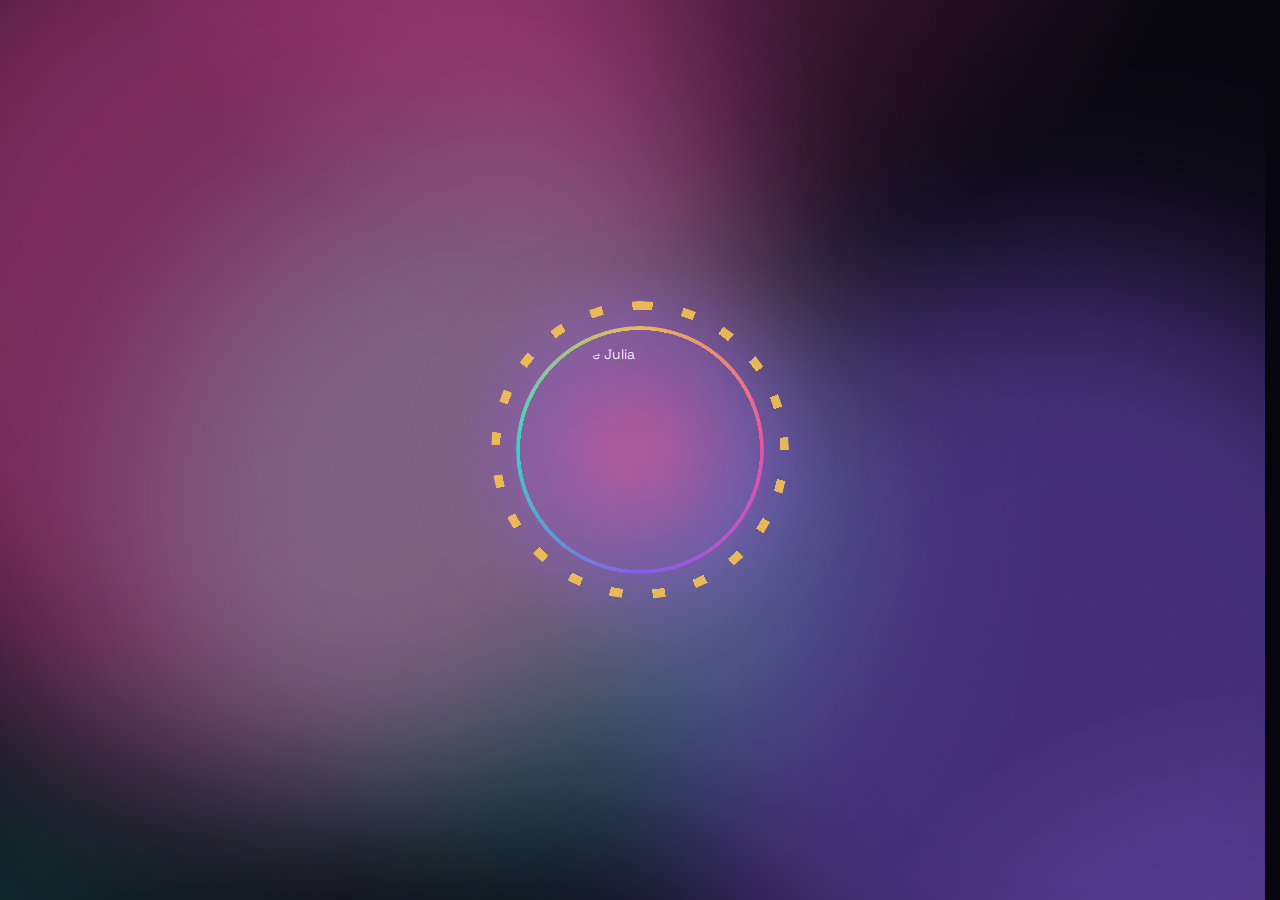
==== commit fee8507b: "Animacao da capa fluida ao abrir/fechar filme - Troca as View Transitions (que fotografavam a pagina" ====
--- a/index.html
+++ b/index.html
@@ -18,7 +18,7 @@
 <link rel="preconnect" href="https://fonts.googleapis.com">
 <link rel="preconnect" href="https://fonts.gstatic.com" crossorigin>
 <link href="https://fonts.googleapis.com/css2?family=Unbounded:wght@400;600;700;800;900&family=Space+Grotesk:wght@400;500;600;700&display=swap" rel="stylesheet">
-<link rel="stylesheet" href="style.css?v=16">
+<link rel="stylesheet" href="style.css?v=18">
 </head>
 <body>
 
@@ -818,6 +818,6 @@
   <div class="footer-credits">Capas, sinopses e onde assistir: <a href="https://www.themoviedb.org" target="_blank" rel="noopener">TMDB</a> e JustWatch. Este app usa a API do TMDB, mas não é endossado nem certificado pelo TMDB.</div>
 </footer>
 
-<script type="module" src="app.js?v=16"></script>
+<script type="module" src="app.js?v=18"></script>
 </body>
 </html>
--- a/style.css
+++ b/style.css
@@ -41,7 +41,7 @@
 }
 *{box-sizing:border-box;}
 html,body{margin:0; padding:0;}
-html{scroll-behavior:smooth; overflow-x:hidden; overscroll-behavior-x:none;}
+html{scroll-behavior:smooth; overflow-x:hidden; overscroll-behavior-x:none; scrollbar-gutter:stable;}
 body{
   background:var(--bg) url("https://res.cloudinary.com/dam2gd3fj/image/upload/v1785772320/background-mobile_u8yeyv.png") top center / cover no-repeat scroll;
   color:var(--text);
@@ -1102,9 +1102,9 @@
    janela centralizada em telas maiores ---------- */
 .modal-overlay{
   position:fixed; inset:0;
-  background:rgba(4,3,10,.72);
-  -webkit-backdrop-filter:blur(6px);
-  backdrop-filter:blur(6px);
+  /* sem backdrop-filter: desfocar a página inteira a cada quadro da
+     animação de abrir/fechar era o que mais travava no celular */
+  background:rgba(4,3,10,.8);
   display:flex;
   flex-direction:column;
   z-index:70;
@@ -1369,7 +1369,7 @@
 .view-meta span{display:inline-flex; align-items:center; gap:5px;}
 .view-meta-media{color:var(--gold); font-weight:700;}
 .view-meta-media .icon{fill:currentColor;}
-.view-card .modal-close{background:rgba(7,6,15,.5); -webkit-backdrop-filter:blur(6px); backdrop-filter:blur(6px); color:var(--text);}
+.view-card .modal-close{background:rgba(7,6,15,.62); color:var(--text);}
 .view-body{padding:4px 20px 0;}
 @media (min-width:640px){
   .view-hero{padding:32px 26px 20px;}
@@ -1807,20 +1807,21 @@
 .result{transition:opacity 450ms var(--ease-out), transform 450ms var(--ease-out), background .5s ease, border-color .5s ease;}
 
 /* =====================================================
-   Capa que voa (View Transitions)
+   Capa que voa (FLIP com Web Animations, só transform/opacity)
 ===================================================== */
-html.vt-poster .modal-overlay,
-html.vt-poster .modal-card{transition:none !important;}
-::view-transition-group(poster-fly){
-  animation-duration:460ms;
-  animation-timing-function:cubic-bezier(.2,.85,.25,1);
-}
-::view-transition-old(poster-fly),
-::view-transition-new(poster-fly){
-  height:100%;
+.fly-poster{
+  position:fixed;
+  z-index:250;
+  margin:0;
   object-fit:cover;
-  overflow:clip;
-  border-radius:12px;
-}
-::view-transition-old(root),
-::view-transition-new(root){animation-duration:300ms;}
+  border-radius:11px;
+  transform-origin:0 0;
+  will-change:transform;
+  pointer-events:none;
+  box-shadow:0 22px 44px -16px rgba(0,0,0,.8);
+  backface-visibility:hidden;
+}
+/* Durante a animação feita via JS, desliga as transições do CSS da folha */
+.modal-overlay.no-anim,
+.modal-overlay.no-anim .modal-card{transition:none !important;}
+.modal-overlay.no-anim .modal-card{will-change:transform, opacity;}
